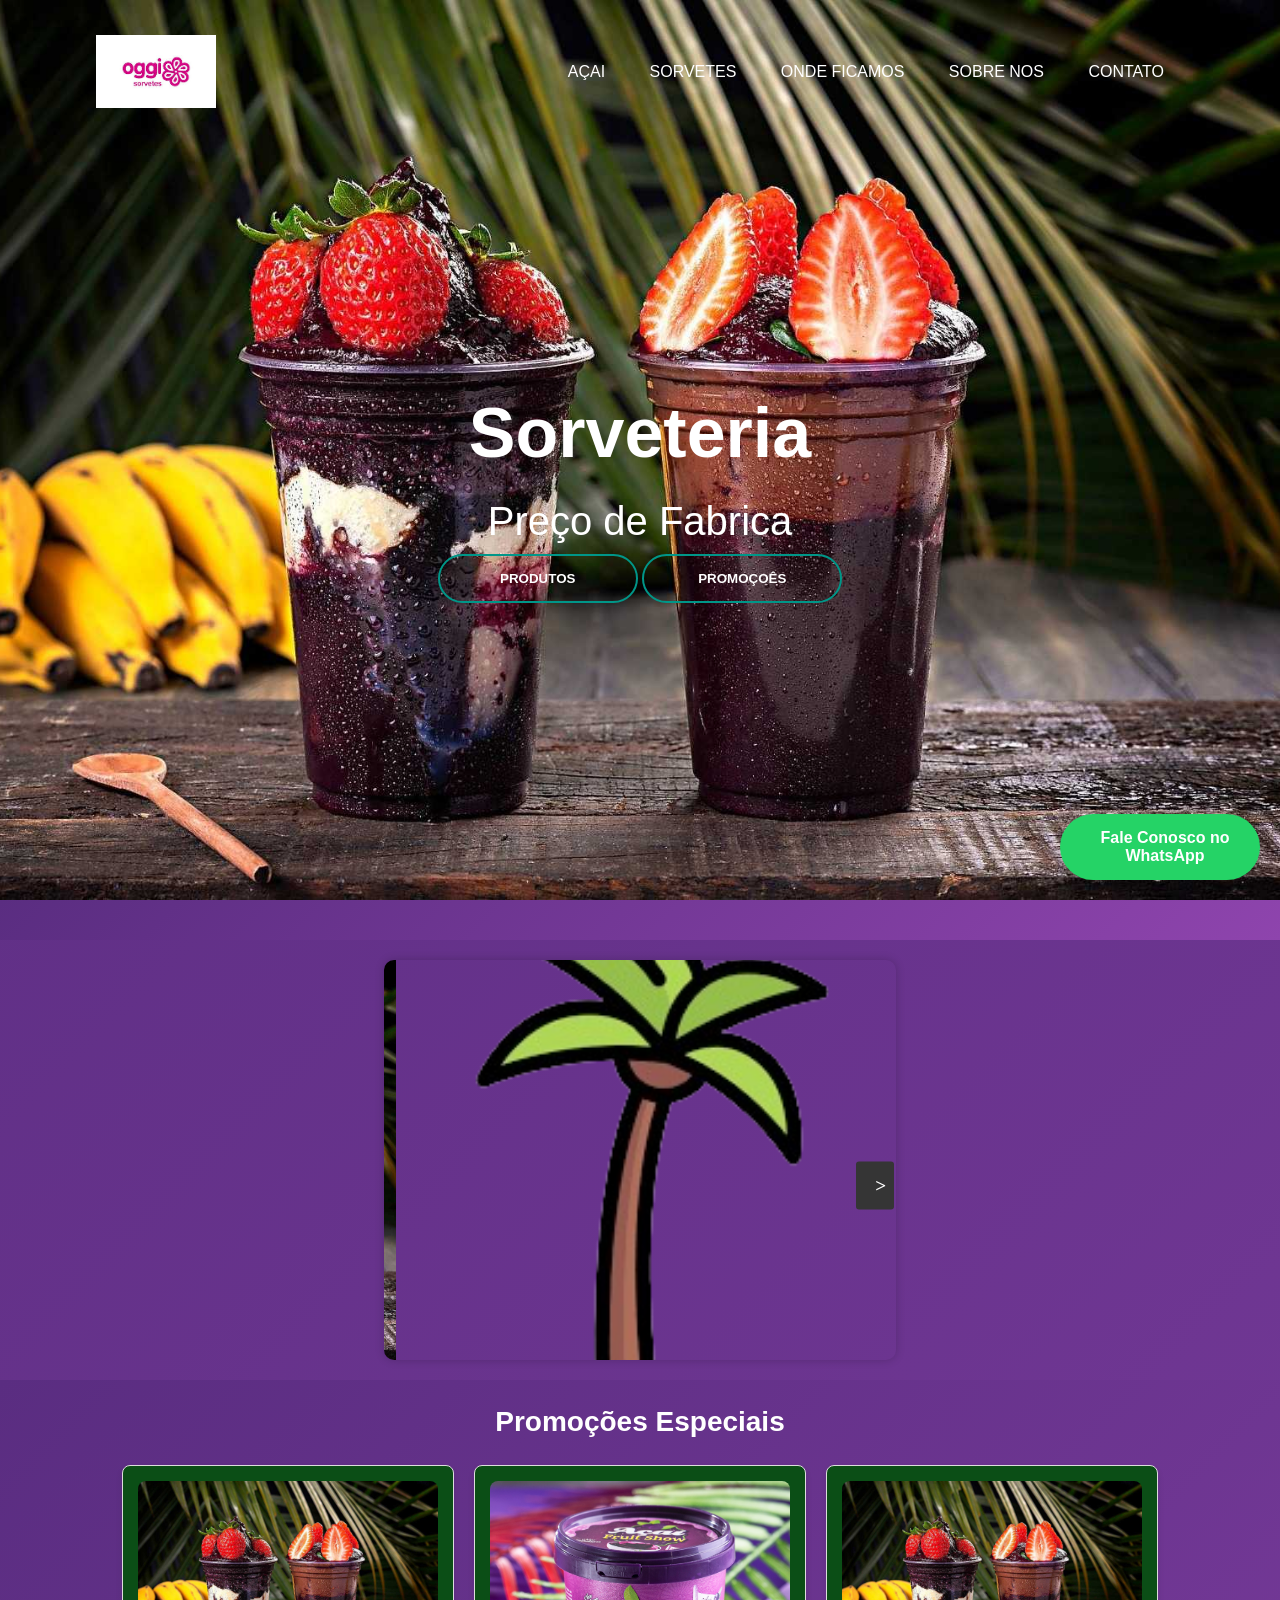
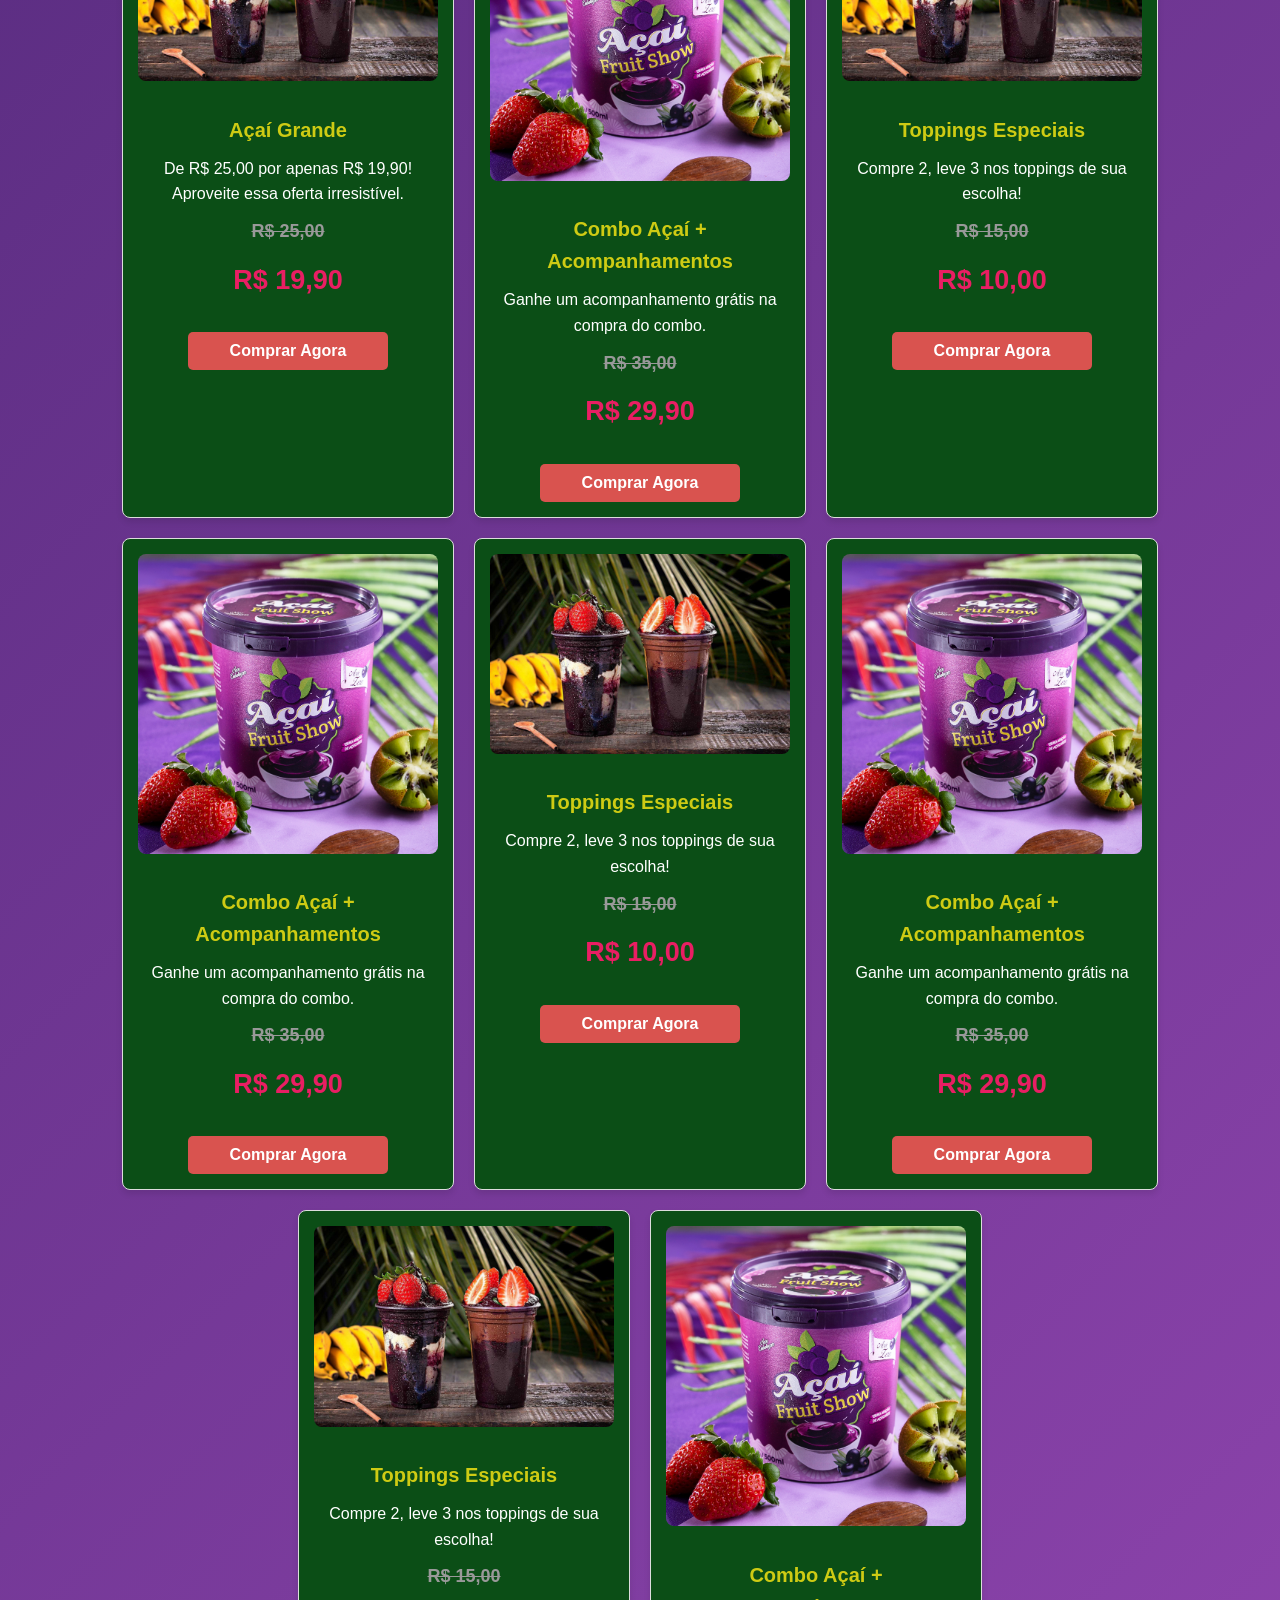
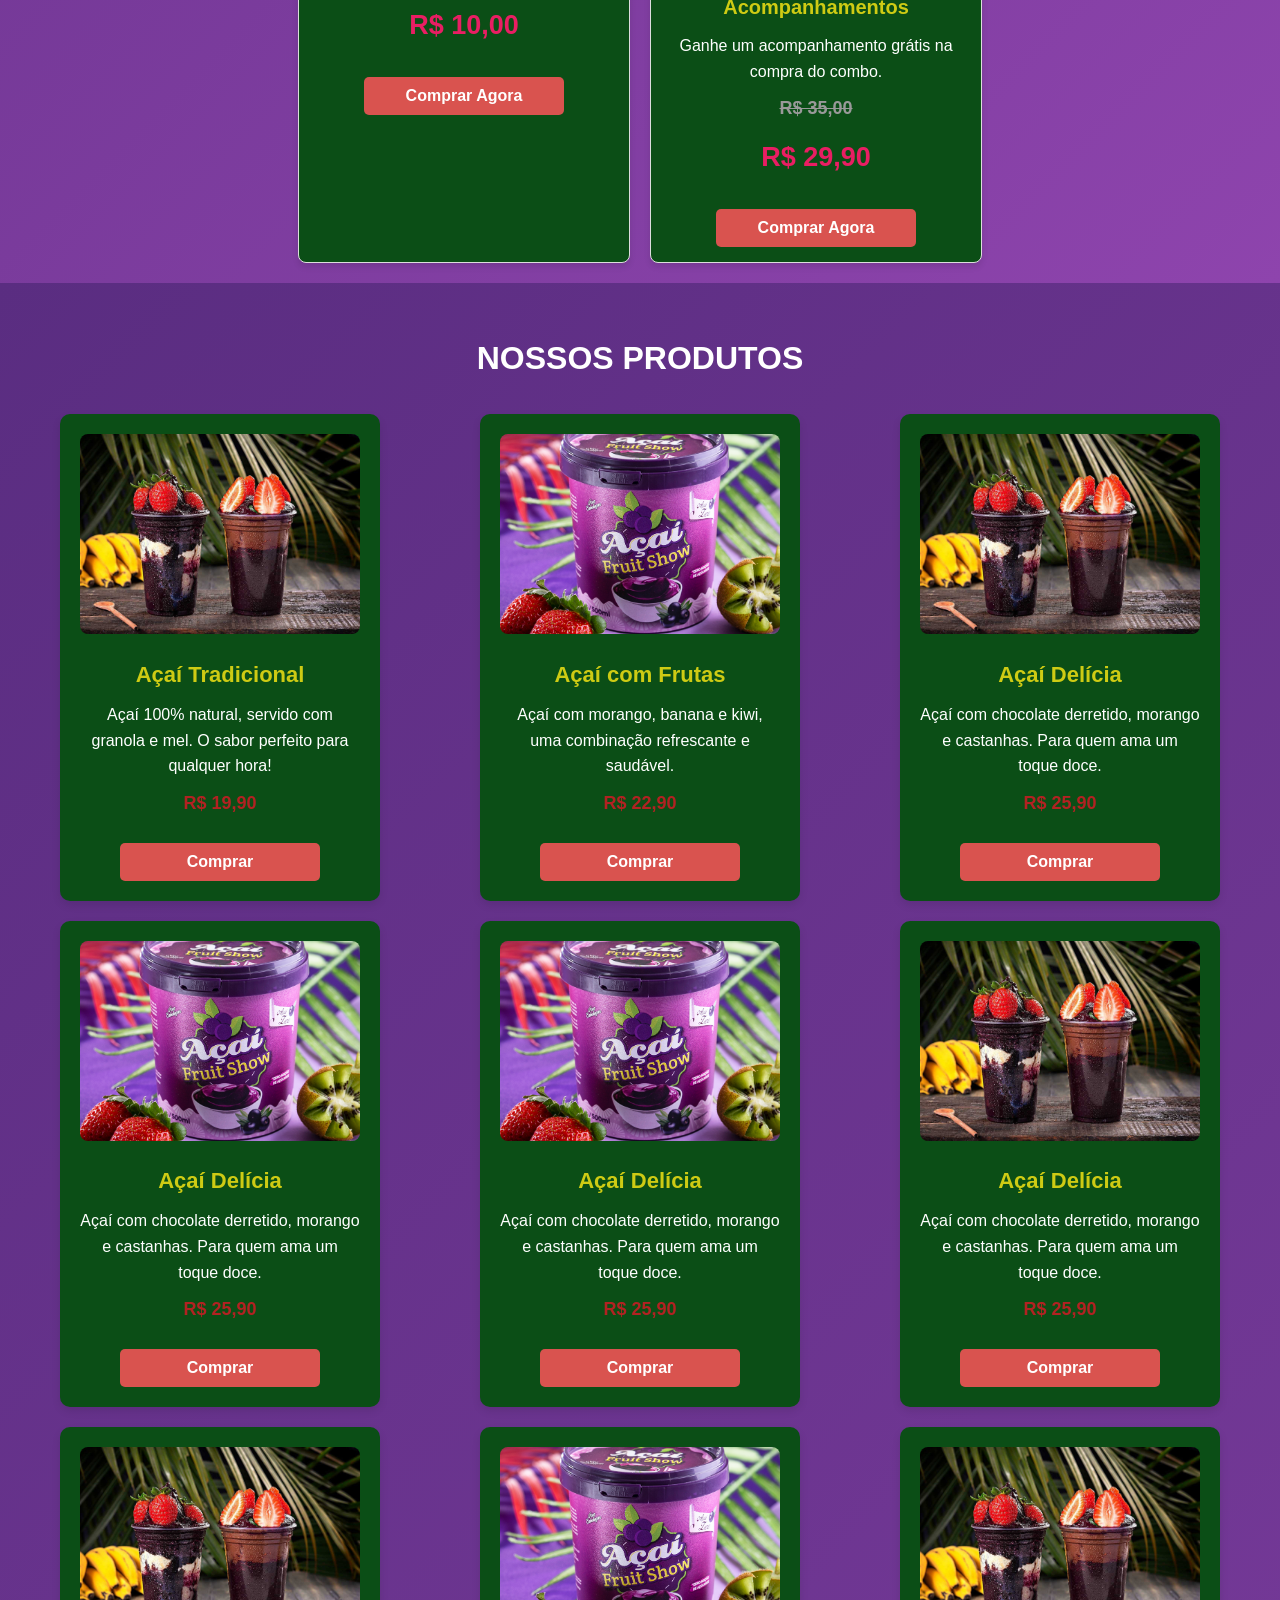
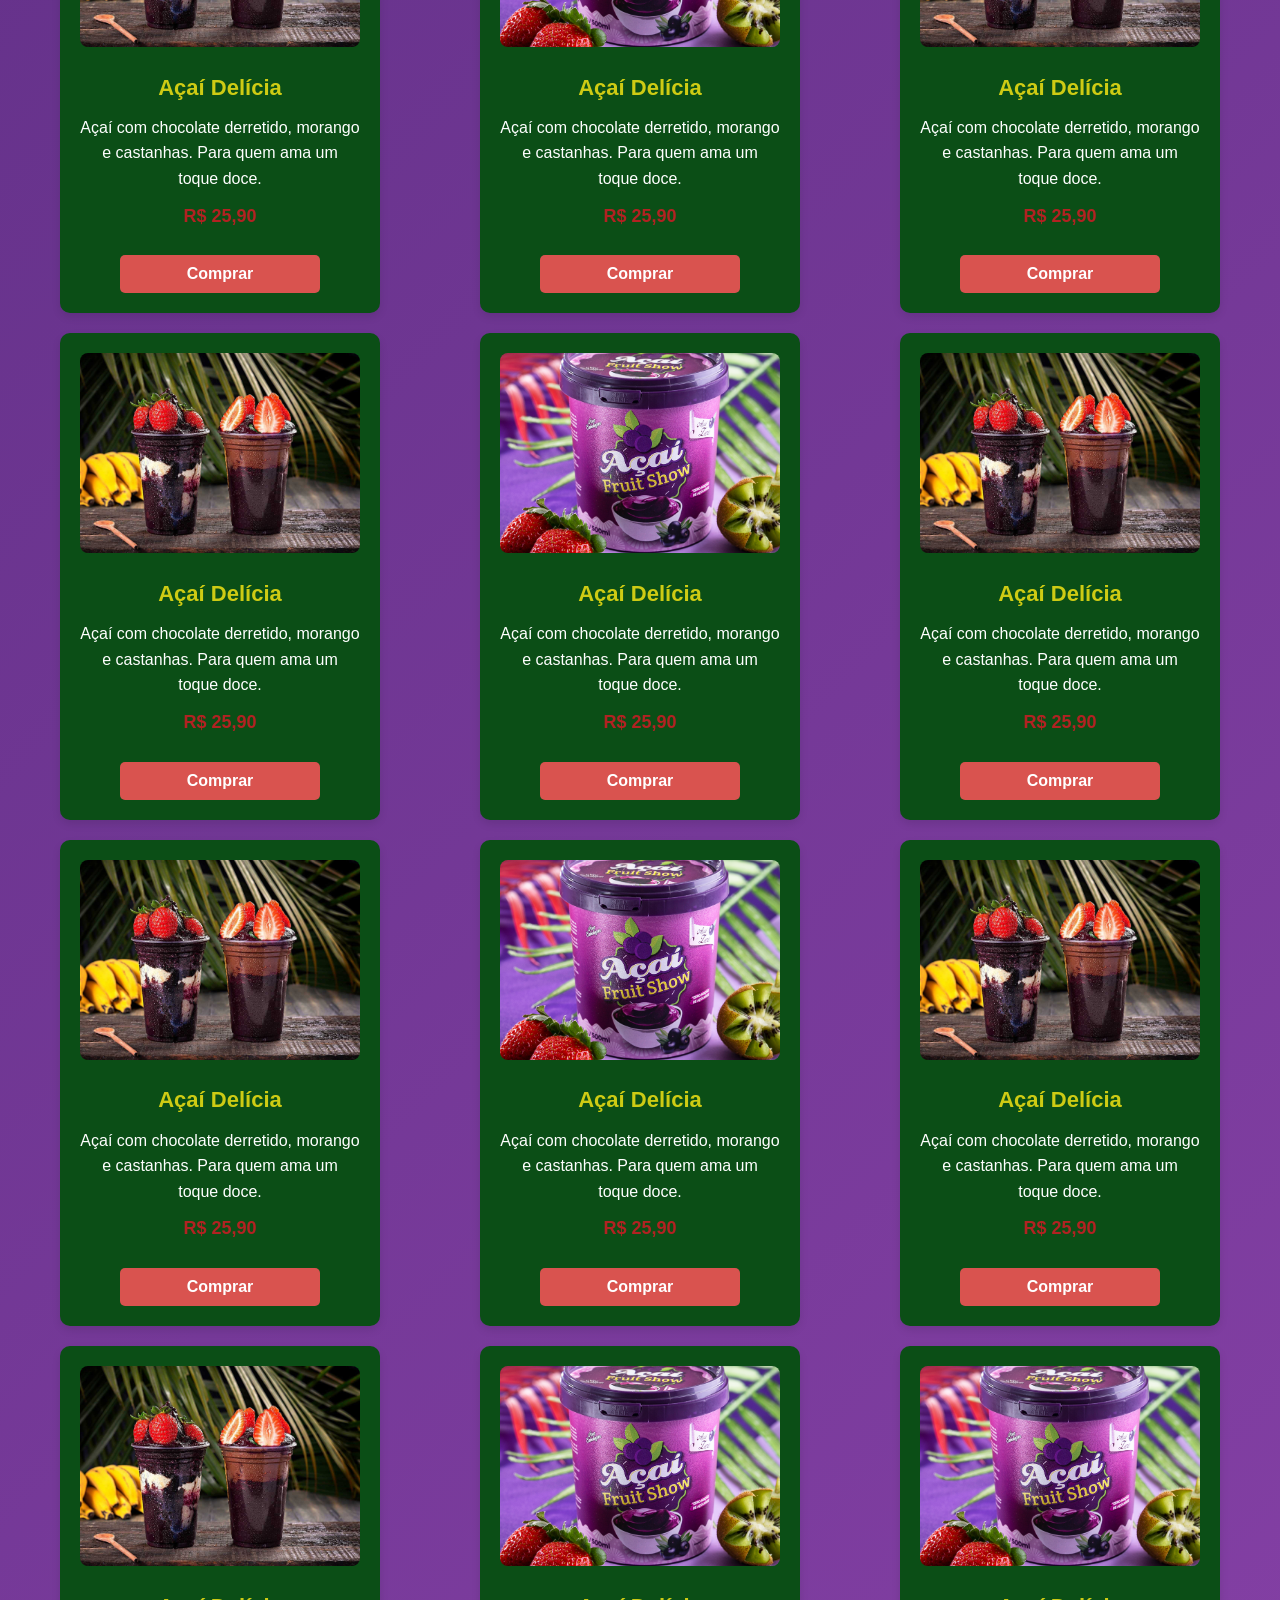
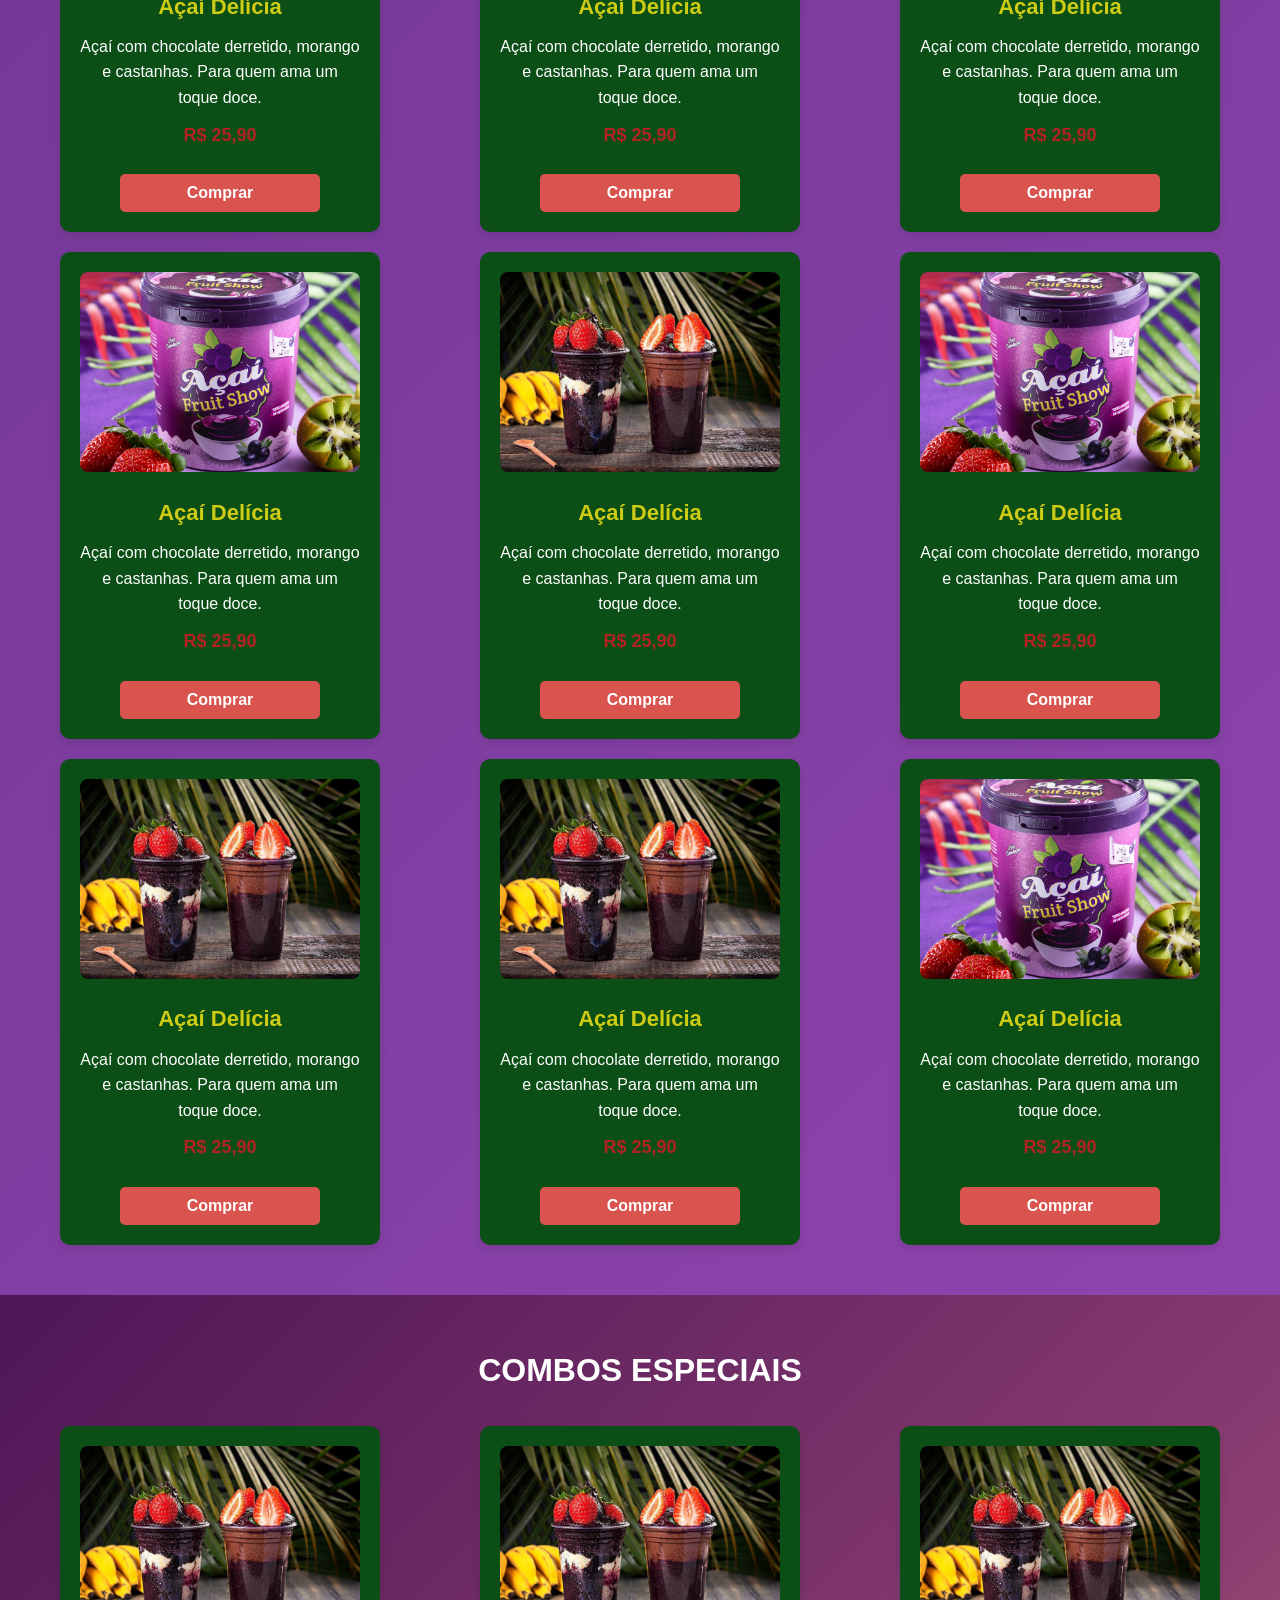
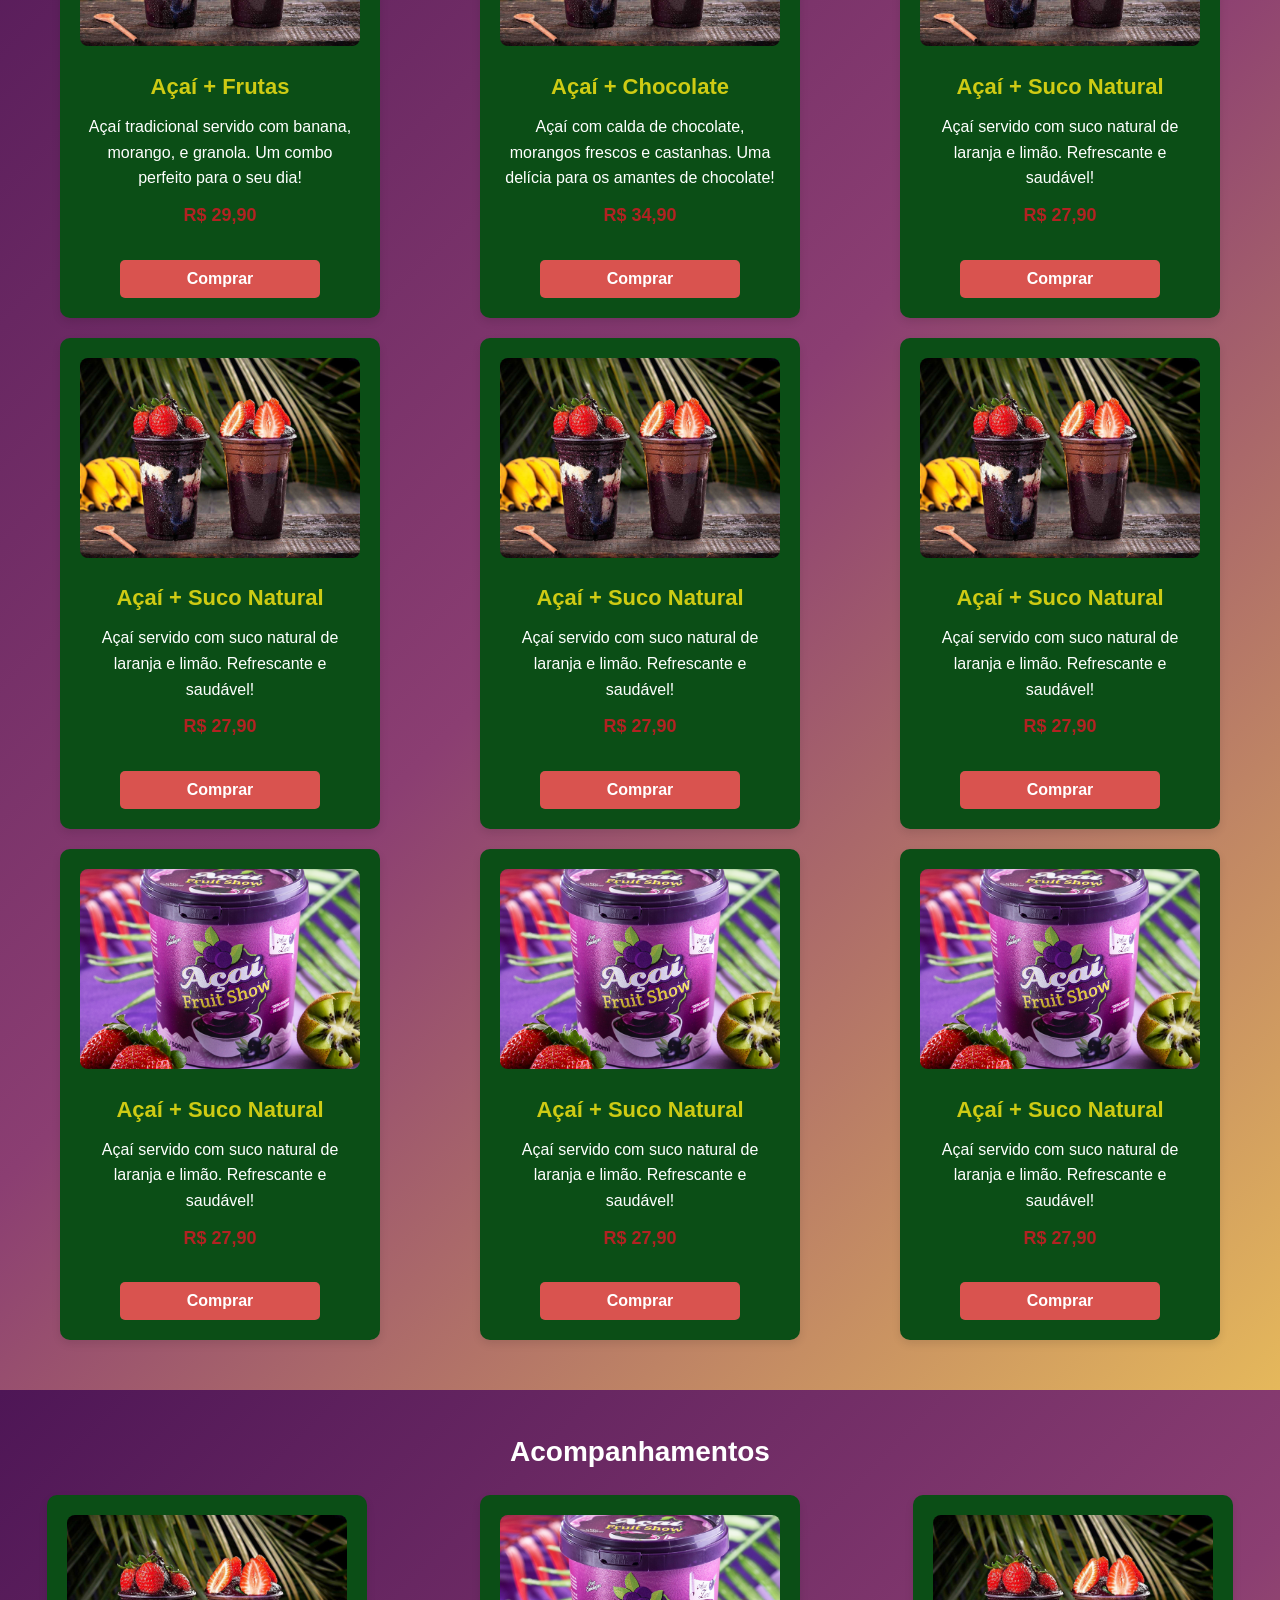
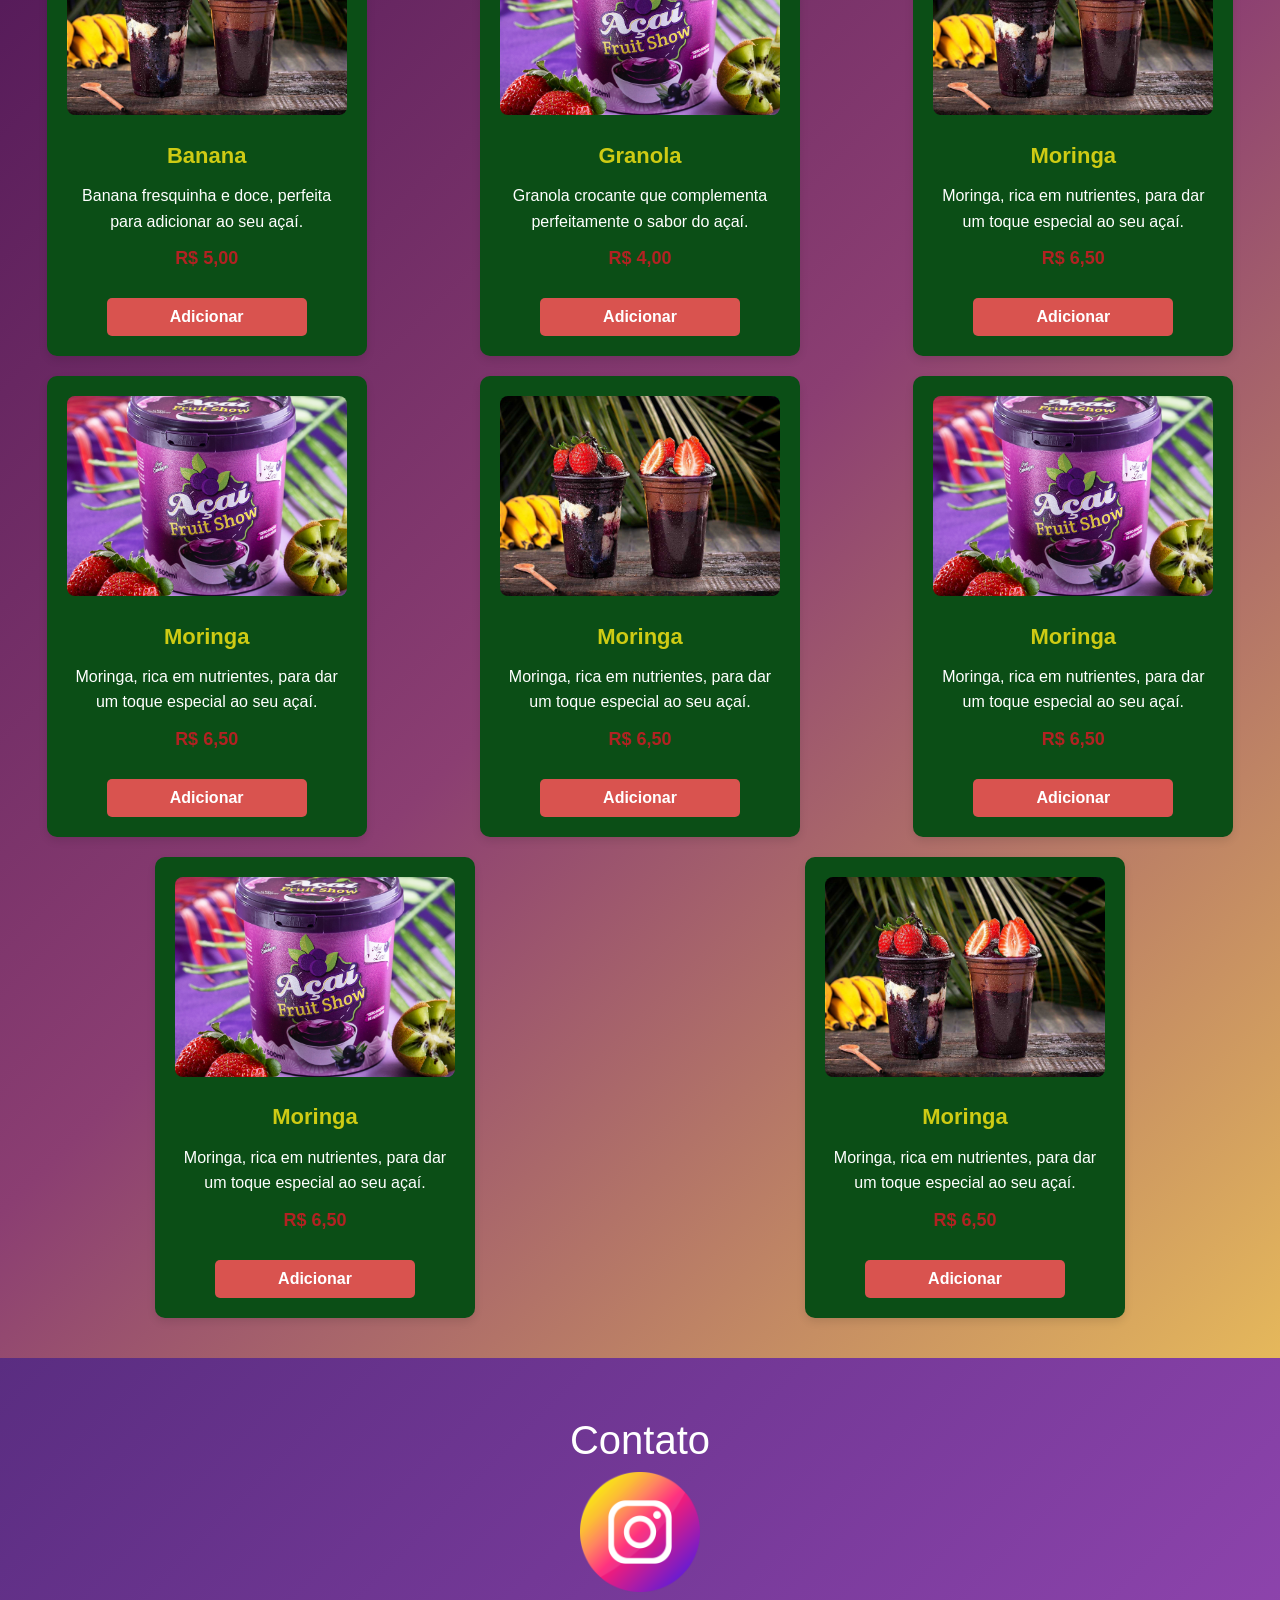
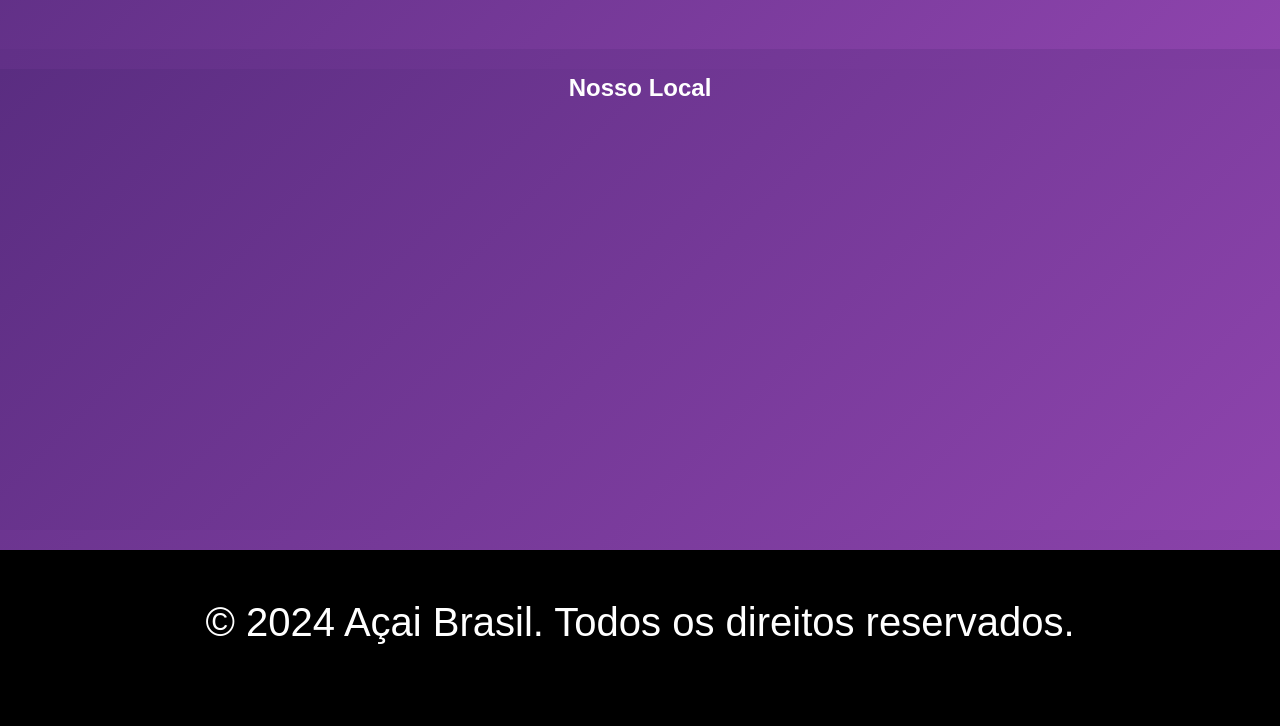
==== index.html @ 0cb94487 "Add files via upload" ====
<!DOCTYPE html>
<html lang="pt-BR">

<head>
    <meta charset="UTF-8">
    <meta name="viewport" content="width=device-width, initial-scale=1.0">
    <title>Açai Brasil</title>
    <link rel="stylesheet" href="style.css">
    <script src="javascript.js" defer></script>
    <link rel="stylesheet" href="Produtos.html">
    <link rel="stylesheet" href="Combo.html">
</head>

<body>
    <div class="banner">
        <div class="navbar">
            <img src="OggiSorvetesLogo.jpg" class="logo">
            <ul>
                <li><a href="#">açai</a></li>
                <li><a href="#">sorvetes</a></li>
                <li><a href="#">onde ficamos</a></li>
                <li><a href="#">Sobre Nos</a></li>
                <li><a href="#">Contato</a></li>
            </ul>

        </div>
        <div class="content">
            <h1>Sorveteria</h1>
            <p>Preço de Fabrica</p>
            <div>
                <button type="button"><span></span>PRODUTOS</button>
                <button type="button"><span></span>PROMOÇOÊS</button>
            </div>
        </div>
    </div>
    <div class="fundo">




    </div>

    <!-- Carrossel -->
    <div class="carrossel-container">
        <div class="carrossel">
            <div class="carrossel-item"><img src="açai.png" alt="Imagem 1"></div>
            <div class="carrossel-item"><img src="Palmeira.png" alt="Imagem 2"></div>
            <div class="carrossel-item"><img src="FT-162.png" alt=""></div>
        </div>
        <button class="btn anterior">&lt;</button>
        <button class="btn proximo">&gt;</button>
    </div>



    <!-- Seção de Promoções -->
    <section class="promocao">
        <h2>Promoções Especiais</h2>
        <div class="promocao-container">

            <!-- Promoção 1 -->
            <div class="promocao-item">
                <img src="açai.png" alt="Açaí Grande" class="promocao-imagem">
                <div class="promocao-info">
                    <h3>Açaí Grande</h3>
                    <p class="descricao">De R$ 25,00 por apenas R$ 19,90! Aproveite essa oferta irresistível.</p>
                    <div class="preco">
                        <p class="preco-antigo">R$ 25,00</p>
                        <p class="preco-novo">R$ 19,90</p>
                    </div>
                    <button class="btn-comprar">Comprar Agora</button>
                </div>
            </div>

            <!-- Promoção 2 -->
            <div class="promocao-item">
                <img src="FT-162.png" alt="Combo Açaí" class="promocao-imagem">
                <div class="promocao-info">
                    <h3>Combo Açaí + Acompanhamentos</h3>
                    <p class="descricao">Ganhe um acompanhamento grátis na compra do combo.</p>
                    <div class="preco">
                        <p class="preco-antigo">R$ 35,00</p>
                        <p class="preco-novo">R$ 29,90</p>
                    </div>
                    <button class="btn-comprar">Comprar Agora</button>
                </div>
            </div>

            <!-- Promoção 3 -->
            <div class="promocao-item">
                <img src="açai.png" alt="Toppings Especiais" class="promocao-imagem">
                <div class="promocao-info">
                    <h3>Toppings Especiais</h3>
                    <p class="descricao">Compre 2, leve 3 nos toppings de sua escolha!</p>
                    <div class="preco">
                        <p class="preco-antigo">R$ 15,00</p>
                        <p class="preco-novo">R$ 10,00</p>
                    </div>
                    <button class="btn-comprar">Comprar Agora</button>
                </div>
            </div>
            <div class="promocao-item">
                <img src="FT-162.png" alt="Combo Açaí" class="promocao-imagem">
                <div class="promocao-info">
                    <h3>Combo Açaí + Acompanhamentos</h3>
                    <p class="descricao">Ganhe um acompanhamento grátis na compra do combo.</p>
                    <div class="preco">
                        <p class="preco-antigo">R$ 35,00</p>
                        <p class="preco-novo">R$ 29,90</p>
                    </div>
                    <button class="btn-comprar">Comprar Agora</button>
                </div>
            </div>

            <!-- Promoção 3 -->
            <div class="promocao-item">
                <img src="açai.png" alt="Toppings Especiais" class="promocao-imagem">
                <div class="promocao-info">
                    <h3>Toppings Especiais</h3>
                    <p class="descricao">Compre 2, leve 3 nos toppings de sua escolha!</p>
                    <div class="preco">
                        <p class="preco-antigo">R$ 15,00</p>
                        <p class="preco-novo">R$ 10,00</p>
                    </div>
                    <button class="btn-comprar">Comprar Agora</button>
                </div>
            </div>
            <div class="promocao-item">
                <img src="FT-162.png" alt="Combo Açaí" class="promocao-imagem">
                <div class="promocao-info">
                    <h3>Combo Açaí + Acompanhamentos</h3>
                    <p class="descricao">Ganhe um acompanhamento grátis na compra do combo.</p>
                    <div class="preco">
                        <p class="preco-antigo">R$ 35,00</p>
                        <p class="preco-novo">R$ 29,90</p>
                    </div>
                    <button class="btn-comprar">Comprar Agora</button>
                </div>
            </div>

            <!-- Promoção 3 -->
            <div class="promocao-item">
                <img src="açai.png" alt="Toppings Especiais" class="promocao-imagem">
                <div class="promocao-info">
                    <h3>Toppings Especiais</h3>
                    <p class="descricao">Compre 2, leve 3 nos toppings de sua escolha!</p>
                    <div class="preco">
                        <p class="preco-antigo">R$ 15,00</p>
                        <p class="preco-novo">R$ 10,00</p>
                    </div>
                    <button class="btn-comprar">Comprar Agora</button>
                </div>
            </div>
            <div class="promocao-item">
                <img src="FT-162.png" alt="Combo Açaí" class="promocao-imagem">
                <div class="promocao-info">
                    <h3>Combo Açaí + Acompanhamentos</h3>
                    <p class="descricao">Ganhe um acompanhamento grátis na compra do combo.</p>
                    <div class="preco">
                        <p class="preco-antigo">R$ 35,00</p>
                        <p class="preco-novo">R$ 29,90</p>
                    </div>
                    <button class="btn-comprar">Comprar Agora</button>
                </div>
            </div>



        </div>
    </section>






    <!-- Seção de Produtos - Açaí -->
    <section class="produtos-acai">
        <h2>Nossos Produtos</h2>
        <div class="produtos-lista">
            <!-- Produto 1 -->
            <div class="produto-item">
                <img src="açai.png" alt="Açaí Tradicional" class="produto-imagem">
                <div class="produto-info">
                    <h3>Açaí Tradicional</h3>
                    <p class="descricao">Açaí 100% natural, servido com granola e mel. O sabor perfeito para qualquer
                        hora!</p>
                    <p class="preco">R$ 19,90</p>
                    <button class="btn-comprar">Comprar</button>
                </div>
            </div>
            <!-- Produto 2 -->
            <div class="produto-item">
                <img src="FT-162.png" alt="Açaí com Frutas" class="produto-imagem">
                <div class="produto-info">
                    <h3>Açaí com Frutas</h3>
                    <p class="descricao">Açaí com morango, banana e kiwi, uma combinação refrescante e saudável.</p>
                    <p class="preco">R$ 22,90</p>
                    <button class="btn-comprar">Comprar</button>
                </div>
            </div>
            <!-- Produto 3 -->
            <div class="produto-item">
                <img src="açai.png" alt="Açaí Delícia" class="produto-imagem">
                <div class="produto-info">
                    <h3>Açaí Delícia</h3>
                    <p class="descricao">Açaí com chocolate derretido, morango e castanhas. Para quem ama um toque doce.
                    </p>
                    <p class="preco">R$ 25,90</p>
                    <button class="btn-comprar">Comprar</button>
                </div>
            </div>
            <!-- Produto 4 -->
            <div class="produto-item">
                <img src="FT-162.png" alt="Açaí Delícia" class="produto-imagem">
                <div class="produto-info">
                    <h3>Açaí Delícia</h3>
                    <p class="descricao">Açaí com chocolate derretido, morango e castanhas. Para quem ama um toque doce.
                    </p>
                    <p class="preco">R$ 25,90</p>
                    <button class="btn-comprar">Comprar</button>
                </div>
            </div>
            <!-- Produto 5 -->
            <div class="produto-item">
                <img src="FT-162.png" alt="Açaí Delícia" class="produto-imagem">
                <div class="produto-info">
                    <h3>Açaí Delícia</h3>
                    <p class="descricao">Açaí com chocolate derretido, morango e castanhas. Para quem ama um toque doce.
                    </p>
                    <p class="preco">R$ 25,90</p>
                    <button class="btn-comprar">Comprar</button>
                </div>
            </div>
            <!-- Produto 6 -->
            <div class="produto-item">
                <img src="açai.png" alt="Açaí Delícia" class="produto-imagem">
                <div class="produto-info">
                    <h3>Açaí Delícia</h3>
                    <p class="descricao">Açaí com chocolate derretido, morango e castanhas. Para quem ama um toque doce.
                    </p>
                    <p class="preco">R$ 25,90</p>
                    <button class="btn-comprar">Comprar</button>
                </div>
            </div>
            <!-- Produto 7 -->
            <div class="produto-item">
                <img src="açai.png" alt="Açaí Delícia" class="produto-imagem">
                <div class="produto-info">
                    <h3>Açaí Delícia</h3>
                    <p class="descricao">Açaí com chocolate derretido, morango e castanhas. Para quem ama um toque doce.
                    </p>
                    <p class="preco">R$ 25,90</p>
                    <button class="btn-comprar">Comprar</button>
                </div>
            </div>
            <!-- Produto 8 -->
            <div class="produto-item">
                <img src="FT-162.png" alt="Açaí Delícia" class="produto-imagem">
                <div class="produto-info">
                    <h3>Açaí Delícia</h3>
                    <p class="descricao">Açaí com chocolate derretido, morango e castanhas. Para quem ama um toque doce.
                    </p>
                    <p class="preco">R$ 25,90</p>
                    <button class="btn-comprar">Comprar</button>
                </div>
            </div>
            <!-- Produto 9 -->
            <div class="produto-item">
                <img src="açai.png" alt="Açaí Delícia" class="produto-imagem">
                <div class="produto-info">
                    <h3>Açaí Delícia</h3>
                    <p class="descricao">Açaí com chocolate derretido, morango e castanhas. Para quem ama um toque doce.
                    </p>
                    <p class="preco">R$ 25,90</p>
                    <button class="btn-comprar">Comprar</button>
                </div>
            </div>
            <!-- Produto 10 -->
            <div class="produto-item">
                <img src="açai.png" alt="Açaí Delícia" class="produto-imagem">
                <div class="produto-info">
                    <h3>Açaí Delícia</h3>
                    <p class="descricao">Açaí com chocolate derretido, morango e castanhas. Para quem ama um toque doce.
                    </p>
                    <p class="preco">R$ 25,90</p>
                    <button class="btn-comprar">Comprar</button>
                </div>
            </div>
            <!-- Produto 11 -->
            <div class="produto-item">
                <img src="FT-162.png" alt="Açaí Delícia" class="produto-imagem">
                <div class="produto-info">
                    <h3>Açaí Delícia</h3>
                    <p class="descricao">Açaí com chocolate derretido, morango e castanhas. Para quem ama um toque doce.
                    </p>
                    <p class="preco">R$ 25,90</p>
                    <button class="btn-comprar">Comprar</button>
                </div>
            </div>
            <!-- Produto 12 -->
            <div class="produto-item">
                <img src="açai.png" alt="Açaí Delícia" class="produto-imagem">
                <div class="produto-info">
                    <h3>Açaí Delícia</h3>
                    <p class="descricao">Açaí com chocolate derretido, morango e castanhas. Para quem ama um toque doce.
                    </p>
                    <p class="preco">R$ 25,90</p>
                    <button class="btn-comprar">Comprar</button>
                </div>
            </div>
            <!-- Produto 13 -->
            <div class="produto-item">
                <img src="açai.png" alt="Açaí Delícia" class="produto-imagem">
                <div class="produto-info">
                    <h3>Açaí Delícia</h3>
                    <p class="descricao">Açaí com chocolate derretido, morango e castanhas. Para quem ama um toque doce.
                    </p>
                    <p class="preco">R$ 25,90</p>
                    <button class="btn-comprar">Comprar</button>
                </div>
            </div>
            <!-- Produto 14 -->
            <div class="produto-item">
                <img src="FT-162.png" alt="Açaí Delícia" class="produto-imagem">
                <div class="produto-info">
                    <h3>Açaí Delícia</h3>
                    <p class="descricao">Açaí com chocolate derretido, morango e castanhas. Para quem ama um toque doce.
                    </p>
                    <p class="preco">R$ 25,90</p>
                    <button class="btn-comprar">Comprar</button>
                </div>
            </div>
            <!-- Produto 15 -->
            <div class="produto-item">
                <img src="açai.png" alt="Açaí Delícia" class="produto-imagem">
                <div class="produto-info">
                    <h3>Açaí Delícia</h3>
                    <p class="descricao">Açaí com chocolate derretido, morango e castanhas. Para quem ama um toque doce.
                    </p>
                    <p class="preco">R$ 25,90</p>
                    <button class="btn-comprar">Comprar</button>
                </div>
            </div>
            <!-- Produto 16 -->
            <div class="produto-item">
                <img src="açai.png" alt="Açaí Delícia" class="produto-imagem">
                <div class="produto-info">
                    <h3>Açaí Delícia</h3>
                    <p class="descricao">Açaí com chocolate derretido, morango e castanhas. Para quem ama um toque doce.
                    </p>
                    <p class="preco">R$ 25,90</p>
                    <button class="btn-comprar">Comprar</button>
                </div>
            </div>
            <!-- Produto 17 -->
            <div class="produto-item">
                <img src="FT-162.png" alt="Açaí Delícia" class="produto-imagem">
                <div class="produto-info">
                    <h3>Açaí Delícia</h3>
                    <p class="descricao">Açaí com chocolate derretido, morango e castanhas. Para quem ama um toque doce.
                    </p>
                    <p class="preco">R$ 25,90</p>
                    <button class="btn-comprar">Comprar</button>
                </div>
            </div>
            <!-- Produto 18 -->
            <div class="produto-item">
                <img src="FT-162.png" alt="Açaí Delícia" class="produto-imagem">
                <div class="produto-info">
                    <h3>Açaí Delícia</h3>
                    <p class="descricao">Açaí com chocolate derretido, morango e castanhas. Para quem ama um toque doce.
                    </p>
                    <p class="preco">R$ 25,90</p>
                    <button class="btn-comprar">Comprar</button>
                </div>
            </div>
            <!-- Produto 19 -->
            <div class="produto-item">
                <img src="FT-162.png" alt="Açaí Delícia" class="produto-imagem">
                <div class="produto-info">
                    <h3>Açaí Delícia</h3>
                    <p class="descricao">Açaí com chocolate derretido, morango e castanhas. Para quem ama um toque doce.
                    </p>
                    <p class="preco">R$ 25,90</p>
                    <button class="btn-comprar">Comprar</button>
                </div>
            </div>
            <!-- Produto 20 -->
            <div class="produto-item">
                <img src="açai.png" alt="Açaí Delícia" class="produto-imagem">
                <div class="produto-info">
                    <h3>Açaí Delícia</h3>
                    <p class="descricao">Açaí com chocolate derretido, morango e castanhas. Para quem ama um toque doce.
                    </p>
                    <p class="preco">R$ 25,90</p>
                    <button class="btn-comprar">Comprar</button>
                </div>
            </div>
            <!-- Produto 21 -->
            <div class="produto-item">
                <img src="FT-162.png" alt="Açaí Delícia" class="produto-imagem">
                <div class="produto-info">
                    <h3>Açaí Delícia</h3>
                    <p class="descricao">Açaí com chocolate derretido, morango e castanhas. Para quem ama um toque doce.
                    </p>
                    <p class="preco">R$ 25,90</p>
                    <button class="btn-comprar">Comprar</button>
                </div>
            </div>
            <!-- Produto 22 -->
            <div class="produto-item">
                <img src="açai.png" alt="Açaí Delícia" class="produto-imagem">
                <div class="produto-info">
                    <h3>Açaí Delícia</h3>
                    <p class="descricao">Açaí com chocolate derretido, morango e castanhas. Para quem ama um toque doce.
                    </p>
                    <p class="preco">R$ 25,90</p>
                    <button class="btn-comprar">Comprar</button>
                </div>
            </div>
            <!-- Produto 23 -->
            <div class="produto-item">
                <img src="açai.png" alt="Açaí Delícia" class="produto-imagem">
                <div class="produto-info">
                    <h3>Açaí Delícia</h3>
                    <p class="descricao">Açaí com chocolate derretido, morango e castanhas. Para quem ama um toque doce.
                    </p>
                    <p class="preco">R$ 25,90</p>
                    <button class="btn-comprar">Comprar</button>
                </div>
            </div>
            <!-- Produto 24 -->
            <div class="produto-item">
                <img src="FT-162.png" alt="Açaí Delícia" class="produto-imagem">
                <div class="produto-info">
                    <h3>Açaí Delícia</h3>
                    <p class="descricao">Açaí com chocolate derretido, morango e castanhas. Para quem ama um toque doce.
                    </p>
                    <p class="preco">R$ 25,90</p>
                    <button class="btn-comprar">Comprar</button>
                </div>
            </div>
        </div>
    </section>



    <!-- Combo -->
    <!-- Seção de Combo -->
    <section class="combo">
        <h2>Combos Especiais</h2>
        <div class="combo-lista">




            <!-- Combo 1 -->
            <div class="combo-item">
                <img src="açai.png" alt="Combo Açaí + Frutas" class="combo-imagem">
                <div class="combo-info">
                    <h3>Açaí + Frutas</h3>
                    <p class="descricao">Açaí tradicional servido com banana, morango, e granola. Um combo perfeito para
                        o seu dia!</p>
                    <p class="preco">R$ 29,90</p>
                    <button class="btn-comprar">Comprar</button>
                </div>
            </div>





            <!-- Combo 2 -->
            <div class="combo-item">
                <img src="açai.png" alt="Combo Açaí + Chocolate" class="combo-imagem">
                <div class="combo-info">
                    <h3>Açaí + Chocolate</h3>
                    <p class="descricao">Açaí com calda de chocolate, morangos frescos e castanhas. Uma delícia para os
                        amantes de chocolate!</p>
                    <p class="preco">R$ 34,90</p>
                    <button class="btn-comprar">Comprar</button>
                </div>
            </div>



            <!-- Combo 3 -->
            <div class="combo-item">
                <img src="açai.png" alt="Combo Açaí + Suco" class="combo-imagem">
                <div class="combo-info">
                    <h3>Açaí + Suco Natural</h3>
                    <p class="descricao">Açaí servido com suco natural de laranja e limão. Refrescante e saudável!</p>
                    <p class="preco">R$ 27,90</p>
                    <button class="btn-comprar">Comprar</button>
                </div>
            </div>



            <!-- Combo 4 -->
            <div class="combo-item">
                <img src="açai.png" alt="Combo Açaí + Suco" class="combo-imagem">
                <div class="combo-info">
                    <h3>Açaí + Suco Natural</h3>
                    <p class="descricao">Açaí servido com suco natural de laranja e limão. Refrescante e saudável!</p>
                    <p class="preco">R$ 27,90</p>
                    <button class="btn-comprar">Comprar</button>
                </div>
            </div>


            <!-- Combo 5 -->
            <div class="combo-item">
                <img src="açai.png" alt="Combo Açaí + Suco" class="combo-imagem">
                <div class="combo-info">
                    <h3>Açaí + Suco Natural</h3>
                    <p class="descricao">Açaí servido com suco natural de laranja e limão. Refrescante e saudável!</p>
                    <p class="preco">R$ 27,90</p>
                    <button class="btn-comprar">Comprar</button>
                </div>
            </div>





            <!-- Combo 6 -->
            <div class="combo-item">
                <img src="açai.png" alt="Combo Açaí + Suco" class="combo-imagem">
                <div class="combo-info">
                    <h3>Açaí + Suco Natural</h3>
                    <p class="descricao">Açaí servido com suco natural de laranja e limão. Refrescante e saudável!</p>
                    <p class="preco">R$ 27,90</p>
                    <button class="btn-comprar">Comprar</button>
                </div>
            </div>





            <!-- Combo 7 -->
            <div class="combo-item">
                <img src="FT-162.png" alt="Combo Açaí + Suco" class="combo-imagem">
                <div class="combo-info">
                    <h3>Açaí + Suco Natural</h3>
                    <p class="descricao">Açaí servido com suco natural de laranja e limão. Refrescante e saudável!</p>
                    <p class="preco">R$ 27,90</p>
                    <button class="btn-comprar">Comprar</button>
                </div>
            </div>







            <!-- Combo 8 -->
            <div class="combo-item">
                <img src="FT-162.png" alt="Combo Açaí + Suco" class="combo-imagem">
                <div class="combo-info">
                    <h3>Açaí + Suco Natural</h3>
                    <p class="descricao">Açaí servido com suco natural de laranja e limão. Refrescante e saudável!</p>
                    <p class="preco">R$ 27,90</p>
                    <button class="btn-comprar">Comprar</button>
                </div>
            </div>




            <!-- Combo 9 -->
            <div class="combo-item">
                <img src="FT-162.png" alt="Combo Açaí + Suco" class="combo-imagem">
                <div class="combo-info">
                    <h3>Açaí + Suco Natural</h3>
                    <p class="descricao">Açaí servido com suco natural de laranja e limão. Refrescante e saudável!</p>
                    <p class="preco">R$ 27,90</p>
                    <button class="btn-comprar">Comprar</button>
                </div>
            </div>






        </div>




    </section>



    <!-- Seção de Acompanhamentos -->
    <section class="acompanhamentos">
        <h2>Acompanhamentos</h2>
        <div class="produtos-lista">
            <div class="produto-item">
                <img src="açai.png" alt="Banana" class="produto-imagem">
                <div class="produto-info">
                    <h3>Banana</h3>
                    <p class="descricao">Banana fresquinha e doce, perfeita para adicionar ao seu açaí.</p>
                    <p class="preco">R$ 5,00</p>
                    <button class="btn-comprar">Adicionar</button>
                </div>
            </div>





            <div class="produto-item">
                <img src="FT-162.png" alt="Granola" class="produto-imagem">
                <div class="produto-info">
                    <h3>Granola</h3>
                    <p class="descricao">Granola crocante que complementa perfeitamente o sabor do açaí.</p>
                    <p class="preco">R$ 4,00</p>
                    <button class="btn-comprar">Adicionar</button>
                </div>
            </div>




            <div class="produto-item">
                <img src="açai.png" alt="Moringa" class="produto-imagem">
                <div class="produto-info">
                    <h3>Moringa</h3>
                    <p class="descricao">Moringa, rica em nutrientes, para dar um toque especial ao seu açaí.</p>
                    <p class="preco">R$ 6,50</p>
                    <button class="btn-comprar">Adicionar</button>
                </div>
            </div>





            <div class="produto-item">
                <img src="FT-162.png" alt="Moringa" class="produto-imagem">
                <div class="produto-info">
                    <h3>Moringa</h3>
                    <p class="descricao">Moringa, rica em nutrientes, para dar um toque especial ao seu açaí.</p>
                    <p class="preco">R$ 6,50</p>
                    <button class="btn-comprar">Adicionar</button>
                </div>
            </div>





            <div class="produto-item">
                <img src="açai.png" alt="Moringa" class="produto-imagem">
                <div class="produto-info">
                    <h3>Moringa</h3>
                    <p class="descricao">Moringa, rica em nutrientes, para dar um toque especial ao seu açaí.</p>
                    <p class="preco">R$ 6,50</p>
                    <button class="btn-comprar">Adicionar</button>
                </div>
            </div>





            <div class="produto-item">
                <img src="FT-162.png" alt="Moringa" class="produto-imagem">
                <div class="produto-info">
                    <h3>Moringa</h3>
                    <p class="descricao">Moringa, rica em nutrientes, para dar um toque especial ao seu açaí.</p>
                    <p class="preco">R$ 6,50</p>
                    <button class="btn-comprar">Adicionar</button>
                </div>
            </div>





            <div class="produto-item">
                <img src="FT-162.png" alt="Moringa" class="produto-imagem">
                <div class="produto-info">
                    <h3>Moringa</h3>
                    <p class="descricao">Moringa, rica em nutrientes, para dar um toque especial ao seu açaí.</p>
                    <p class="preco">R$ 6,50</p>
                    <button class="btn-comprar">Adicionar</button>
                </div>
            </div>





            <div class="produto-item">
                <img src="açai.png" alt="Moringa" class="produto-imagem">
                <div class="produto-info">
                    <h3>Moringa</h3>
                    <p class="descricao">Moringa, rica em nutrientes, para dar um toque especial ao seu açaí.</p>
                    <p class="preco">R$ 6,50</p>
                    <button class="btn-comprar">Adicionar</button>
                </div>
            </div>

            <!-- Adicione mais itens conforme necessário -->
        </div>
    </section>


    <div class="RodapeFundo">
        <!-- Contato -->
        <section class="Contato">
            <p>Contato</p>
            <a href="https://wa.me/5511998765432" target="_blank">
                <button class="btn-whatsapp">
                    <i class="fab fa-whatsapp"></i> Fale Conosco no WhatsApp
                </button>
            </a>
            <a href="https://www.instagram.com/acaibrasil/" target="_blank">
                <img src="instagram.png" alt="" class="Insta">
            </a>
        </section>

        <!-- Mapa -->
        <section class="mapa">
            <h2>Nosso Local</h2>
            <div class="mapa-container">
                <iframe src="https://www.google.com/maps/embed?pb=..." width="100%" height="400" style="border:0;"
                    allowfullscreen="" loading="lazy">
                </iframe>
            </div>
        </section>

        <!-- Rodapé -->
        <footer class="rodape">
            <div class="rodape-conteudo">
                <p>&copy; 2024 Açai Brasil. Todos os direitos reservados.</p>
                <div class="social-media">
                    <a href="https://www.facebook.com" target="_blank" class="social-icon">
                        <i class="fab fa-facebook-f"></i>
                    </a>
                    <a href="https://www.instagram.com" target="_blank" class="social-icon">
                        <i class="fab fa-instagram"></i>
                    </a>
                    <a href="https://wa.me/5511998765432" target="_blank" class="social-icon">
                        <i class="fab fa-whatsapp"></i>
                    </a>
                </div>
            </div>
        </footer>
    </div>
</body>

</html>
---- style.css ----
/* Geral */
@import url('https://fonts.googleapis.com/css2?family=Poppins:wght@300;400;500;600;700&display=swap');

body {
    margin: 0;
    font-family: 'Poppins', sans-serif;
    background: linear-gradient(135deg, #5A2D81, #8E44AD, #D4A5D6);
    line-height: 1.6;
}

/* Fundo e Cabeçalho */
/* Fundo com Gradiente */
.fundo {
    background: linear-gradient(135deg, #5A2D81, #8E44AD);
    padding: 20px;
    color: rgb(255, 255, 255);
    text-align: center;
}

header h1 {
    margin: 0;
    text-shadow: 2px 2px 4px rgba(0, 0, 0, 0.5);

}




/* Carrossel */
.carrossel-container {
    position: relative;
    width: 40%;
    max-width: 800px;
    height: 400px;
    overflow: hidden;
    margin: 20px auto;
    box-shadow: 0 0 10px rgba(0, 0, 0, 0.2);
    border-radius: 10px;
    display: flex;
    justify-content: center;
    align-items: center;
}

.carrossel {
    display: flex;
    transition: transform 0.5s ease-in-out;
    width: 100%;
    height: 100%;

}

.carrossel-item {
    min-width: 100%;
    height: 100%;
    display: flex;
    justify-content: center;
    align-items: center;
    background-size: cover;
    background-position: center;
    transition: transform 0.5s ease-in-out;
    background-size: cover;
width: 100%;

}

.carrossel-item img {
    width: 100%;
    padding: 70px;
    object-fit: cover;
    margin-left: 100px;
    height: 100%;
    min-width: 100%
    
}

/* Botões do Carrossel */
.btn {
    position: absolute;
    top: 50%;
    transform: translateY(-50%);
    background-color: rgba(0, 0, 0, 0.5);
    color: white;
    border: none;
    padding: 10px 15px;
    cursor: pointer;
    border-radius: 50%;
    z-index: 10;
    font-size: 18px;
}

.btn:hover {
    background-color: rgba(0, 0, 0, 0.7);
}

.btn.anterior {
    left: -550px;
    top: 50px;
}

.btn.proximo {
    left: -40px;
    top: 50px;
}

/* Seção de Produtos */
.imagens-produtos {
    display: flex;
    flex-direction: column;
    /* Organiza as imagens de forma vertical (uma abaixo da outra) */
    gap: 20px;
    /* Espaço entre cada imagem */
    align-items: center;
    /* Centraliza as imagens horizontalmente */
}

.produto-item {
    text-align: center;
    /* Centraliza a imagem e o preço */
}

.acai,
.acai2 {
    width: 150px;
    height: auto;
    display: block;
    /* Garante que cada imagem ocupe sua própria linha */
    margin: 0 auto;
    /* Centraliza as imagens */
}

.preco {
    font-size: 16px;
    color: #b22222;
    text-align: center;
    margin-top: 5px;
    font-weight: bold;
}

p {
    font-size: 40px;
    color: white;
    display: flex
}

p {
    justify-content: center;
    display: flex;
}

.btn {

    outline: none;
    border: none;
    padding: 0.7em 1em;
    display: inline-block;
    text-decoration: none;
    margin: auto;
    cursor: pointer;
    font-size: 1.2em;
    font-family: 'open_sansregular';
    border-radius: 3px;
    background: #353535;
    position: relative;
    transition: all 0.8s ease;
    -webkit-transition: all 0.3s ease;
    -moz-transition: all 0.3s ease;
    -o-transition: all 0.3s ease;
    -ms-transition: all 0.3s ease;

}

.btn-box {

    overflow: hidden;
    color: #fff;
}

.btn-box i {

    display: inline-block;
    vertical-align: middle;
    -webkit-transform: translateZ(0);
    transform: translateZ(0);
    box-shadow: 0 0 1px rgba(0, 0, 0, 0);
    -webkit-backface-visibility: hidden;
    backface-visibility: hidden;
    -moz-osx-font-smoothing: grayscale;
    position: relative;
    left: 0.1em;
    font-size: 1em;
    -webkit-transition-duration: 0.6s;
    transition-duration: 0.6s;

}

.btn-box:hover i {

    left: -0.2em;

}

.btn-box .reflexo {

    background-color: #fff;
    width: 100%;
    height: 30px;
    position: absolute;
    left: -145px;
    transform: rotateZ(45deg);
    -webkit-transform: rotateZ(45deg);
    -moz-transform: rotateZ(45deg);
    -o-transform: rotateZ(45deg);
    -ms-transform: rotateZ(45deg);

}

.btn-box:hover {

    background-color: #00a8ea;
    color: #353535;

}

.btn-box:hover .reflexo {
    transition: all 0.8s ease;
    -webkit-transition: all 0.8s ease;
    -moz-transition: all 0.8s ease;
    -o-transition: all 0.8s ease;
    -ms-transition: all 0.8s ease;
    left: 135px;

}

.preco {
    font-size: 16px;
    color: #b22222;
    /* Vermelho escuro */
    text-align: center;
    margin-top: 5px;
    font-weight: bold;
}



/* Estilização do Mapa */
.mapa {
    text-align: center;
    margin: 20px 0;
}

.mapa h2 {
    font-size: 24px;
    color: white;
    margin-bottom: 15px;
}

.mapa-container {
    max-width: 1200px;
    margin: 0 auto;
}

iframe {
    border: none;
    border-radius: 10px;
}

.Palmeira {
    margin-left: -40px;
}

.Palmeira2 {
    margin-left: 550px;
    transform: scaleX(-1);
    /* Reflete a imagem horizontalmente */
    margin-top: -96px;
}

hr {
    border: none;
    /* Remove o estilo padrão da linha */
    border-top: 2px solid #fff;
    /* Define uma linha branca e de 2px de espessura */
    margin: 10px auto;
    /* Ajusta o espaçamento entre as linhas e as margens */
    width: 20%;
    /* Define a largura da linha */
}

h2 {
    animation: fadeInUp 1s forwards;
    /* Aplica a animação */
    transition: border-color 0.3s ease;
    /* Transição suave para a mudança de cor */
}

@keyframes fadeInUp {
    0% {
        opacity: 0;
        transform: translateY(30px);
    }

    100% {
        opacity: 1;
        transform: translateY(0);
    }
}
.Produtos{
    color: white;
}
.Combo{
    color: white;
}



.Insta {
    max-width: 120px;
   margin-left: -0px;
}


.mapa {
    text-align: center;
    margin: 20px 0;
}

.mapa h2 {
    font-size: 24px;
    color: white;
    margin-bottom: 15px;
}

.mapa-container {
    max-width: 1200px;
    margin: 0 auto;
}

iframe {
    border: none;
    border-radius: 10px;
}

.Palmeira {
    margin-left: -40px;
}

.Palmeira2 {
    margin-left: 550px;
    transform: scaleX(-1);
    /* Reflete a imagem horizontalmente */
    margin-top: -96px;
}

hr {
    border: none;
    /* Remove o estilo padrão da linha */
    border-top: 2px solid #fff;
    /* Define uma linha branca e de 2px de espessura */
    margin: 10px auto;
    /* Ajusta o espaçamento entre as linhas e as margens */
    width: 20%;
    /* Define a largura da linha */
}

h2 {
    animation: fadeInUp 1s forwards;
    /* Aplica a animação */
    transition: border-color 0.3s ease;
    /* Transição suave para a mudança de cor */
}

@keyframes fadeInUp {
    0% {
        opacity: 0;
        transform: translateY(30px);
    }

    100% {
        opacity: 1;
        transform: translateY(0);
    }





}



.Combo{
    color: white;
}
p {
    font-size: 40px;
    color: white;
    display: flex
}

p {
    justify-content: center;
    display: flex;
}
/* Botão do WhatsApp */
.btn-whatsapp {
    background-color: #25d366;
    /* Cor verde do WhatsApp */
    color: white;
    padding: 15px 25px;
    /* Tamanho adequado do botão */
    border: none;
    border-radius: 50px;
    /* Botão arredondado */
    font-size: 16px;
    cursor: pointer;
    position: fixed;
    /* Fixa o botão na tela */
    bottom: 20px;
    /* Distância do botão para a parte inferior */
    right: 20px;
    /* Distância do botão para a parte direita */
    display: inline-flex;
    align-items: center;
    justify-content: center;
    box-shadow: 0 5px 15px rgba(0, 0, 0, 0.3);
    /* Adiciona sombra ao botão */
    z-index: 1000;
    /* Garantir que o botão esteja no topo de outros elementos */
    transition: background-color 0.3s, transform 0.3s;
}

/* Ícone do WhatsApp */
.btn-whatsapp i {
    margin-right: 10px;
    /* Espaço entre o ícone e o texto */
    font-size: 20px;
    /* Tamanho do ícone */
}

/* Efeito hover */
.btn-whatsapp:hover {
    background-color: #128c7e;
    /* Cor mais escura ao passar o mouse */
    transform: scale(1.1);
    /* Aumenta o botão ao passar o mouse */
}

.Produtos{
    color: white;
}
.AcaiBra{
    color: white;
}
/* Estilos da Seção de Combo */
.combo {
    
    padding: 50px 20px;
    text-align: center;
    background: linear-gradient(135deg, #4e1656, #8b3e72, #e5b85b);
}

.combo h2 {
    font-size: 32px;
    color: #ffffff;
    margin-bottom: 30px;
    text-transform: uppercase;
    font-weight: bold;
}

.combo-lista {
    display: flex;
    justify-content: space-around;
    flex-wrap: wrap;
    gap: 20px;
}

.combo-item {
    background-color: #0b4e16;
    padding: 20px;
    border-radius: 10px;
    width: 280px;
    box-shadow: 0 4px 8px rgba(0, 0, 0, 0.1);
    text-align: center;
}

.combo-item img {
    width: 100%;
    height: 200px;
    border-radius: 8px;
    object-fit: cover;
}

.combo-info h3 {
    font-size: 22px;
    color: #cecb14;
    margin-top: 15px;
}

.combo-info .descricao {
    font-size: 16px;
    color: #ffffff;
    margin-top: 10px;
}

.combo-info .preco {
    font-size: 18px;
    font-weight: bold;
    color: #b22222;
    margin-top: 10px;
}

.btn-comprar {
    background-color: #5A2D81;
    color: white;
    border: none;
    padding: 10px 20px;
    border-radius: 25px;
    margin-top: 15px;
    cursor: pointer;
    font-size: 16px;
    transition: background-color 0.3s ease;
}

.btn-comprar:hover {
    background-color: #8E44AD;
}


/* Estilos para a seção de Acompanhamentos */
.acompanhamentos {
    background: linear-gradient(135deg, #4e1656, #8b3e72, #e5b85b);
    padding: 40px 0;
    text-align: center;
}

.acompanhamentos h2 {
    font-size: 28px;
    color: #ffffff;
    margin-bottom: 20px;
}

.produtos-lista {
    display: flex;
    justify-content: space-around;
    flex-wrap: wrap;
    gap: 20px;
}

.produto-item {
    background-color: #fff;
    padding: 15px;
    border-radius: 10px;
    box-shadow: 0 2px 10px rgba(0, 0, 0, 0.1);
    width: 280px;
    text-align: center;
}

.produto-imagem {
    width: 100%;
    height: auto;
    border-radius: 8px;
    object-fit: cover;
}

.produto-info h3 {
    font-size: 22px;
    color: #333;
    margin-top: 15px;
}

.produto-info .descricao {
    font-size: 16px;
    color: #777;
    margin: 10px 0;
}

.produto-info .preco {
    font-size: 18px;
    color: #333;
    margin: 10px 0;
}

.btn-comprar {
    background-color: #4CAF50;
    color: white;
    padding: 10px 20px;
    border: none;
    cursor: pointer;
    border-radius: 5px;
    font-size: 16px;
    margin-top: 15px;
    transition: background-color 0.3s;
}

.btn-comprar:hover {
    background-color: #45a049;
}



/* Botão do WhatsApp */
.btn-whatsapp {
    background-color: #25d366;
    /* Cor verde do WhatsApp */
    color: white;
    padding: 15px 25px;
    /* Tamanho adequado do botão */
    border: none;
    border-radius: 50px;
    /* Botão arredondado */
    font-size: 16px;
    cursor: pointer;
    position: fixed;
    /* Fixa o botão na tela */
    bottom: 20px;
    /* Distância do botão para a parte inferior */
    right: 20px;
    /* Distância do botão para a parte direita */
    display: inline-flex;
    align-items: center;
    justify-content: center;
    box-shadow: 0 5px 15px rgba(0, 0, 0, 0.3);
    /* Adiciona sombra ao botão */
    z-index: 1000;
    /* Garantir que o botão esteja no topo de outros elementos */
    transition: background-color 0.3s, transform 0.3s;
}

/* Ícone do WhatsApp */
.btn-whatsapp i {
    margin-right: 10px;
    /* Espaço entre o ícone e o texto */
    font-size: 20px;
    /* Tamanho do ícone */
}

/* Efeito hover */
.btn-whatsapp:hover {
    background-color: #128c7e;
    /* Cor mais escura ao passar o mouse */
    transform: scale(1.1);
    /* Aumenta o botão ao passar o mouse */
}

.Insta {
    max-width: 120px;
   
}

/* Estilização do Rodapé */
.rodape {
    background-color: #353535;
    /* Cor de fundo do rodapé */
    color: white;
    text-align: center;
    padding: 20px 0;
    position: relative;
    bottom: 0;
    width: 100%;
    font-size: 14px;
}

.rodape-conteudo {
    max-width: 1200px;
    margin: 0 auto;
    padding: 10px;
}

.rodape p {
    margin: 10px 0;
}

.social-media {
    margin-top: 10px;
}

.social-icon {
    color: white;
    font-size: 20px;
    margin: 0 10px;
    text-decoration: none;
}

.social-icon:hover {
    color: #00a8ea;
    /* Cor de destaque para ícones ao passar o mouse */
}

.social-icon i {
    transition: color 0.3s ease;
}

/* Estilização do Rodapé */
.rodape {
    background-color: #353535;
    /* Cor de fundo do rodapé */
    color: white;
    text-align: center;
    padding: 20px 0;
    position: relative;
    bottom: 0;
    width: 100%;
    font-size: 14px;
}

.rodape-conteudo {
    max-width: 1200px;
    margin: 0 auto;
    padding: 10px;
}

.rodape p {
    margin: 10px 0;
}

.social-media {
    margin-top: 10px;
}

.social-icon {
    color: white;
    font-size: 20px;
    margin: 0 10px;
    text-decoration: none;
}

.social-icon:hover {
    color: #00a8ea;
    /* Cor de destaque para ícones ao passar o mouse */
}

.social-icon i {
    transition: color 0.3s ease;
}

/* Estilização do Mapa */
.mapa {
    text-align: center;
    margin: 20px 0;
}

.mapa h2 {
    font-size: 24px;
    color: white;
    margin-bottom: 15px;
}

.mapa-container {
    max-width: 1200px;
    margin: 0 auto;
}

iframe {
    border: none;
    border-radius: 10px;
}

.Palmeira {
    margin-left: -40px;
}

.Palmeira2 {
    margin-left: 550px;
    transform: scaleX(-1);
    /* Reflete a imagem horizontalmente */
    margin-top: -96px;
}

hr {
    border: none;
    /* Remove o estilo padrão da linha */
    border-top: 2px solid #fff;
    /* Define uma linha branca e de 2px de espessura */
    margin: 10px auto;
    /* Ajusta o espaçamento entre as linhas e as margens */
    width: 20%;
    /* Define a largura da linha */
}

h2 {
    animation: fadeInUp 1s forwards;
    /* Aplica a animação */
    transition: border-color 0.3s ease;
    /* Transição suave para a mudança de cor */
}

@keyframes fadeInUp {
    0% {
        opacity: 0;
        transform: translateY(30px);
    }

    100% {
        opacity: 1;
        transform: translateY(0);
    }
}


header h1 {
    margin: 0;
    text-shadow: 2px 2px 4px rgba(0, 0, 0, 0.5);

}
p {
    font-size: 40px;
    color: white;
    display: flex
}

p {
    justify-content: center;
    display: flex;
}
.AcaiBra{
    color: white;
}
/* Estilos da Seção de Produtos */
.produtos-acai {

    padding: 50px 20px;
    text-align: center;
    background: linear-gradient(135deg, #5A2D81, #8E44AD);
}

.produtos-acai h2 {
    font-size: 32px;
    color: #ffffff;
    margin-bottom: 30px;
    text-transform: uppercase;
    font-weight: bold;
}

.produtos-lista {
    display: flex;
    justify-content: space-around;
    flex-wrap: wrap;
    gap: 20px;
}

.produto-item {
    background-color: #0b4e16;
    padding: 20px;
    border-radius: 10px;
    width: 280px;
    box-shadow: 0 4px 8px rgba(0, 0, 0, 0.1);
    text-align: center;
}

.produto-item img {
    width: 100%;
    border-radius: 8px;
    height: 200px;
    object-fit: cover;
}

.produto-info h3 {
    font-size: 22px;
    color: #cecb14;
    margin-top: 15px;
}

.produto-info .descricao {
    font-size: 16px;
    color: #ffffff;
    margin-top: 10px;
}

.produto-info .preco {
    font-size: 18px;
    font-weight: bold;
    color: #b22222;
    margin-top: 10px;
}

.btn-comprar {
    background-color: #5A2D81;
    color: white;
    border: none;
    padding: 10px 20px;
    border-radius: 25px;
    margin-top: 15px;
    cursor: pointer;
    font-size: 16px;
    transition: background-color 0.3s ease;
}

.btn-comprar:hover {
    background-color: #8E44AD;
}

.rodape{
    background-color: black;
}
/* Estilos para a seção de Promoção */
.promocao {
    background: linear-gradient(135deg, #5A2D81, #8E44AD);
    padding: 50px 0;
    text-align: center;
    color: white;
}

.promocao h2 {
    font-size: 32px;
    margin-bottom: 30px;
    font-weight: bold;
}

.promocao-container {
    display: flex;
    justify-content: center;
    flex-wrap: wrap;
    gap: 20px;
}

.promocao-item {
    background-color: #0b4e16;
    padding: 20px;
    border-radius: 15px;
    box-shadow: 0 5px 15px rgba(0, 0, 0, 0.2);
    width: 300px;
    text-align: center;
    transition: transform 0.3s, box-shadow 0.3s;
}

.promocao-item:hover {
    transform: scale(1.05);
    box-shadow: 0 10px 20px rgba(0, 0, 0, 0.3);
}

.promocao-imagem {
    width: 100%;
    border-radius: 10px;
    margin-bottom: 15px;
}

.promocao-info h3 {
    font-size: 24px;
    margin-bottom: 10px;
    color: #cecb14;
}

.promocao-info .descricao {
    font-size: 16px;
    margin-bottom: 15px;
    
}

.btn-comprar {
    background-color: #fff;
    color: #ff7e5f;
    padding: 10px 20px;
    border: none;
    border-radius: 5px;
    font-size: 16px;
    font-weight: bold;
    cursor: pointer;
    transition: background-color 0.3s, color 0.3s;
}

.btn-comprar:hover {
    background-color: #ff7e5f;
    color: white;
}
.promocao {
    text-align: center;
    padding: 20px;
    background: linear-gradient(135deg, #5A2D81, #8E44AD);
    font-family: Arial, sans-serif;
}

.promocao h2 {
    font-size: 28px;
    margin-bottom: 20px;
    color: #ffffff;
}

.promocao-container {
    display: flex;
    flex-wrap: wrap;
    justify-content: center;
    gap: 20px;
}

.promocao-item {
    background-color: #0b4e16;
    border: 1px solid #ddd;
    border-radius: 8px;
    padding: 15px;
    width: 300px;
    text-align: center;
    box-shadow: 0 4px 6px rgba(0, 0, 0, 0.1);
    transition: transform 0.2s;
}

.promocao-item:hover {
    transform: scale(1.05);
}

.promocao-imagem {
    width: 100%;
    border-radius: 8px;
}

.promocao-info h3 {
    font-size: 20px;
    margin: 10px 0;
    color: #cecb14;             
}

.promocao-info .descricao {
    font-size: 16px;
    margin: 10px 0;
      color: #ffffff;
}

.preco {
    margin: 10px 0;
    font-size: 18px;
    display: flex;
    justify-content: center;
    align-items: baseline;
    gap: 8px;
}

.preco-antigo {
    text-decoration: line-through;
    color: #888;
    font-size: 16px;
}

.preco-novo {
    color: #d9534f;
    font-weight: bold;
    font-size: 20px;
}

.btn-comprar {
    background-color: #d9534f;
    color: #fff;
    border: none;
    padding: 10px 20px;
    font-size: 16px;
    border-radius: 5px;
    cursor: pointer;
    transition: background-color 0.2s;
}

.btn-comprar:hover {
    background-color: #c9302c;
}
*{
    margin: 0;
    padding: 0;
    font-family: sans-serif;
}
.banner{
    width: 100%;
    height: 100vh;
    background-image:url(açai.png);
    background-size: cover;
    background-position: center;
}
.navbar{
    width: 85%;
    margin: auto;
    padding: 35px 0;
    display: flex;
    align-items: center;
    justify-content: space-between;
}
.logo{
    width: 120px;
    cursor: pointer;
}
.navbar ul li{
    list-style: none;
    display: inline-block;
    margin: 0 20px;
    position: relative;
}
.navbar ul li a{
    text-decoration: none;
    color: #fff;
    text-transform: uppercase;
}
.navbar ul li::after{
    content: '';
    height:3px;
    width:0%;
    background:#009688;
    position:absolute;
    left:0;
    bottom:-10px;
    transition:0.5s;
}
.navbar ul li:hover::after{
    width:100%;
}
.content{
    position:absolute;
    width:100%;
    top:50%;
    transform: translateY(-50%);
    text-align:center;
    color:#fff;
}
.content h1{
    font-size:70px;
    margin-top:80px;
}
.content p{
    margin:20px auto;
    font-weight:100;
    line-height:25px;
}
button{
    width:200px;
    padding: 15px 0;
    text-align:center;
    margin:20 px 10 px;
    border-radius:25px;
    font-weight:bold;
    border: 2px solid #009688;
    background: transparent;
    color:#fff;
    cursor: pointer;
    position: relative;
    overflow: hidden;
}
span{
    background: #009688;
    height: 100%;
    width: 0%;
    border-radius: 25px;
    position: absolute;
    left: 0;
    bottom: 0;
    z-index: -1;
    transition: 0.5s;
}
button:hover span{
    width: 100%;
}
button:hover{
    border: none;
}
.Contato {
    background: linear-gradient(135deg, #5A2D81, #8E44AD);
    padding: 50px 0;
    text-align: center;
    color: white;
}
.mapa{
    background: linear-gradient(135deg, #5A2D81, #8E44AD);
}
.RodapeFundo{
    background: linear-gradient(135deg, #5A2D81, #8E44AD);
}
.preco {
    display: flex;
    flex-direction: column;
    align-items: center;
    margin-bottom: 15px;
}

.preco-antigo {
    text-decoration: line-through;
    font-size: 1em;
    color: #999;
    margin-bottom: 5px;
}

.preco-novo {
    font-size: 1.5em;
    color: #e91e63;
    font-weight: bold;
}
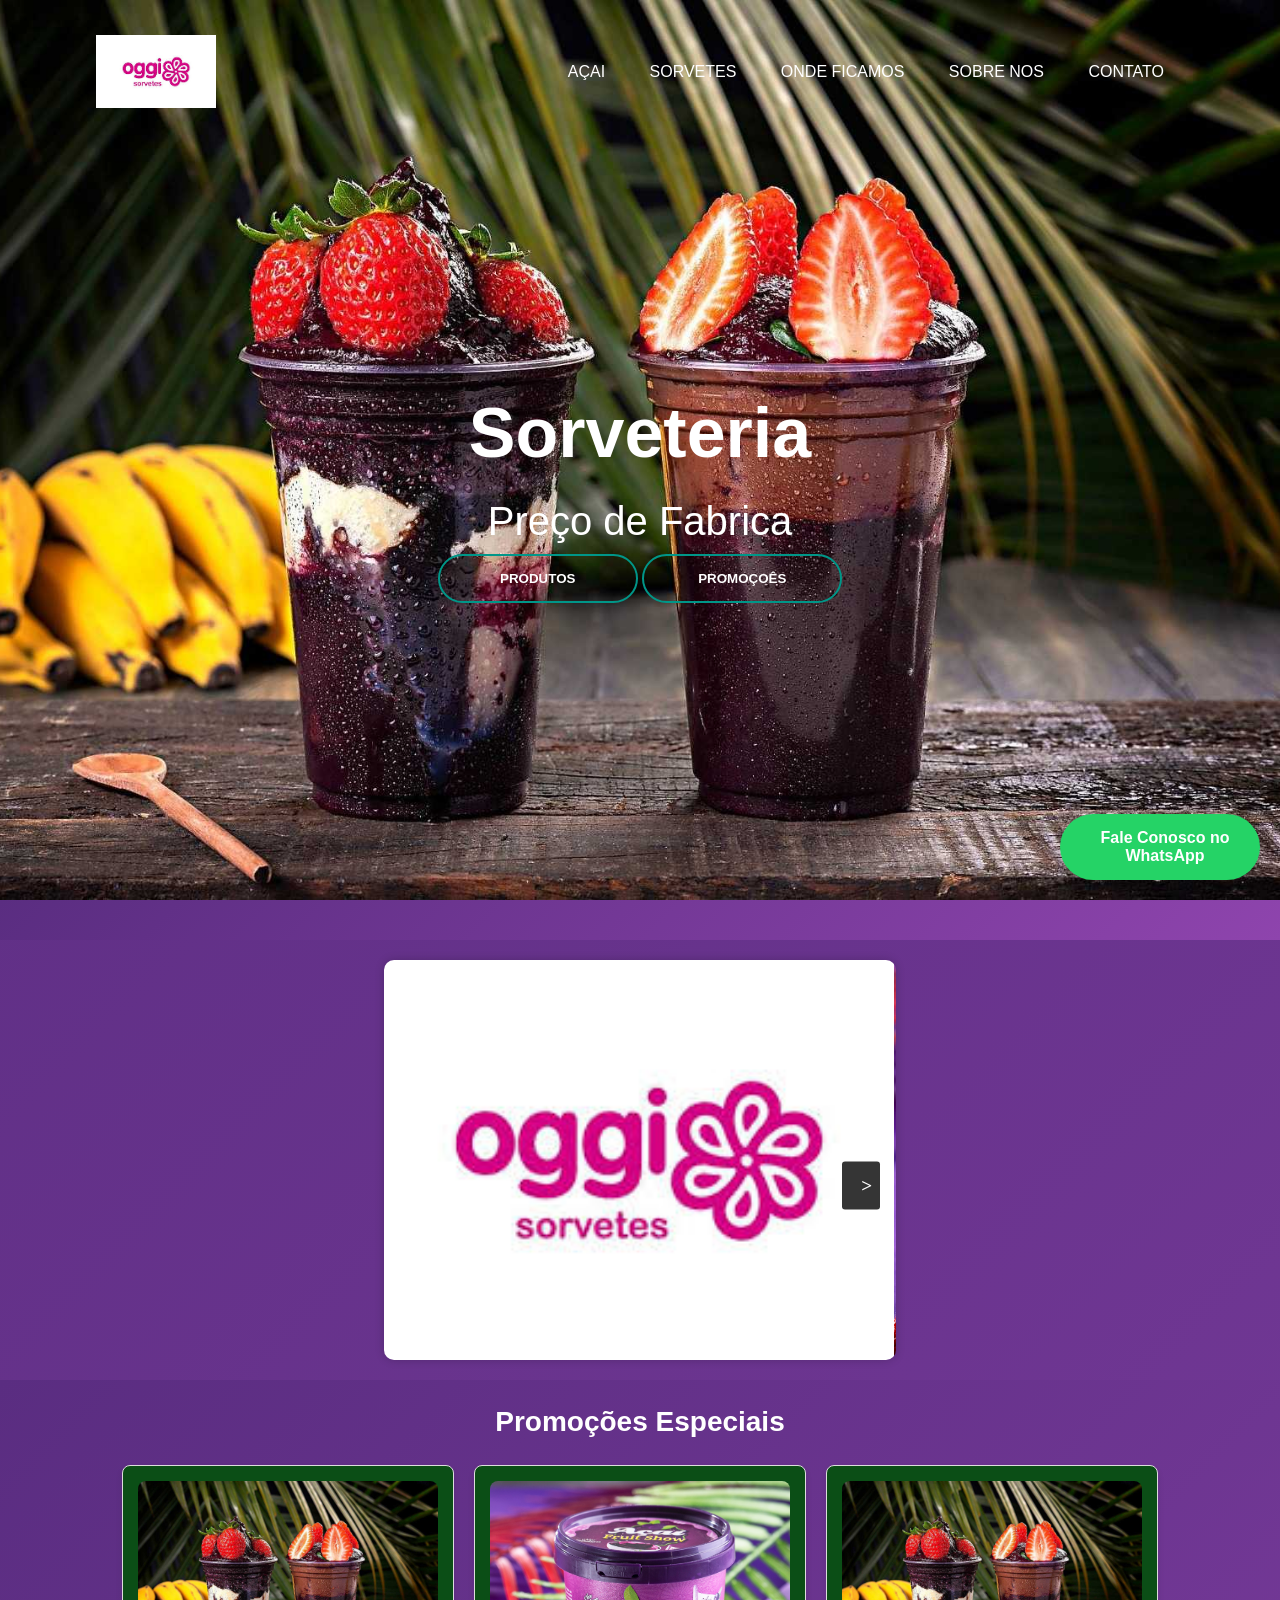
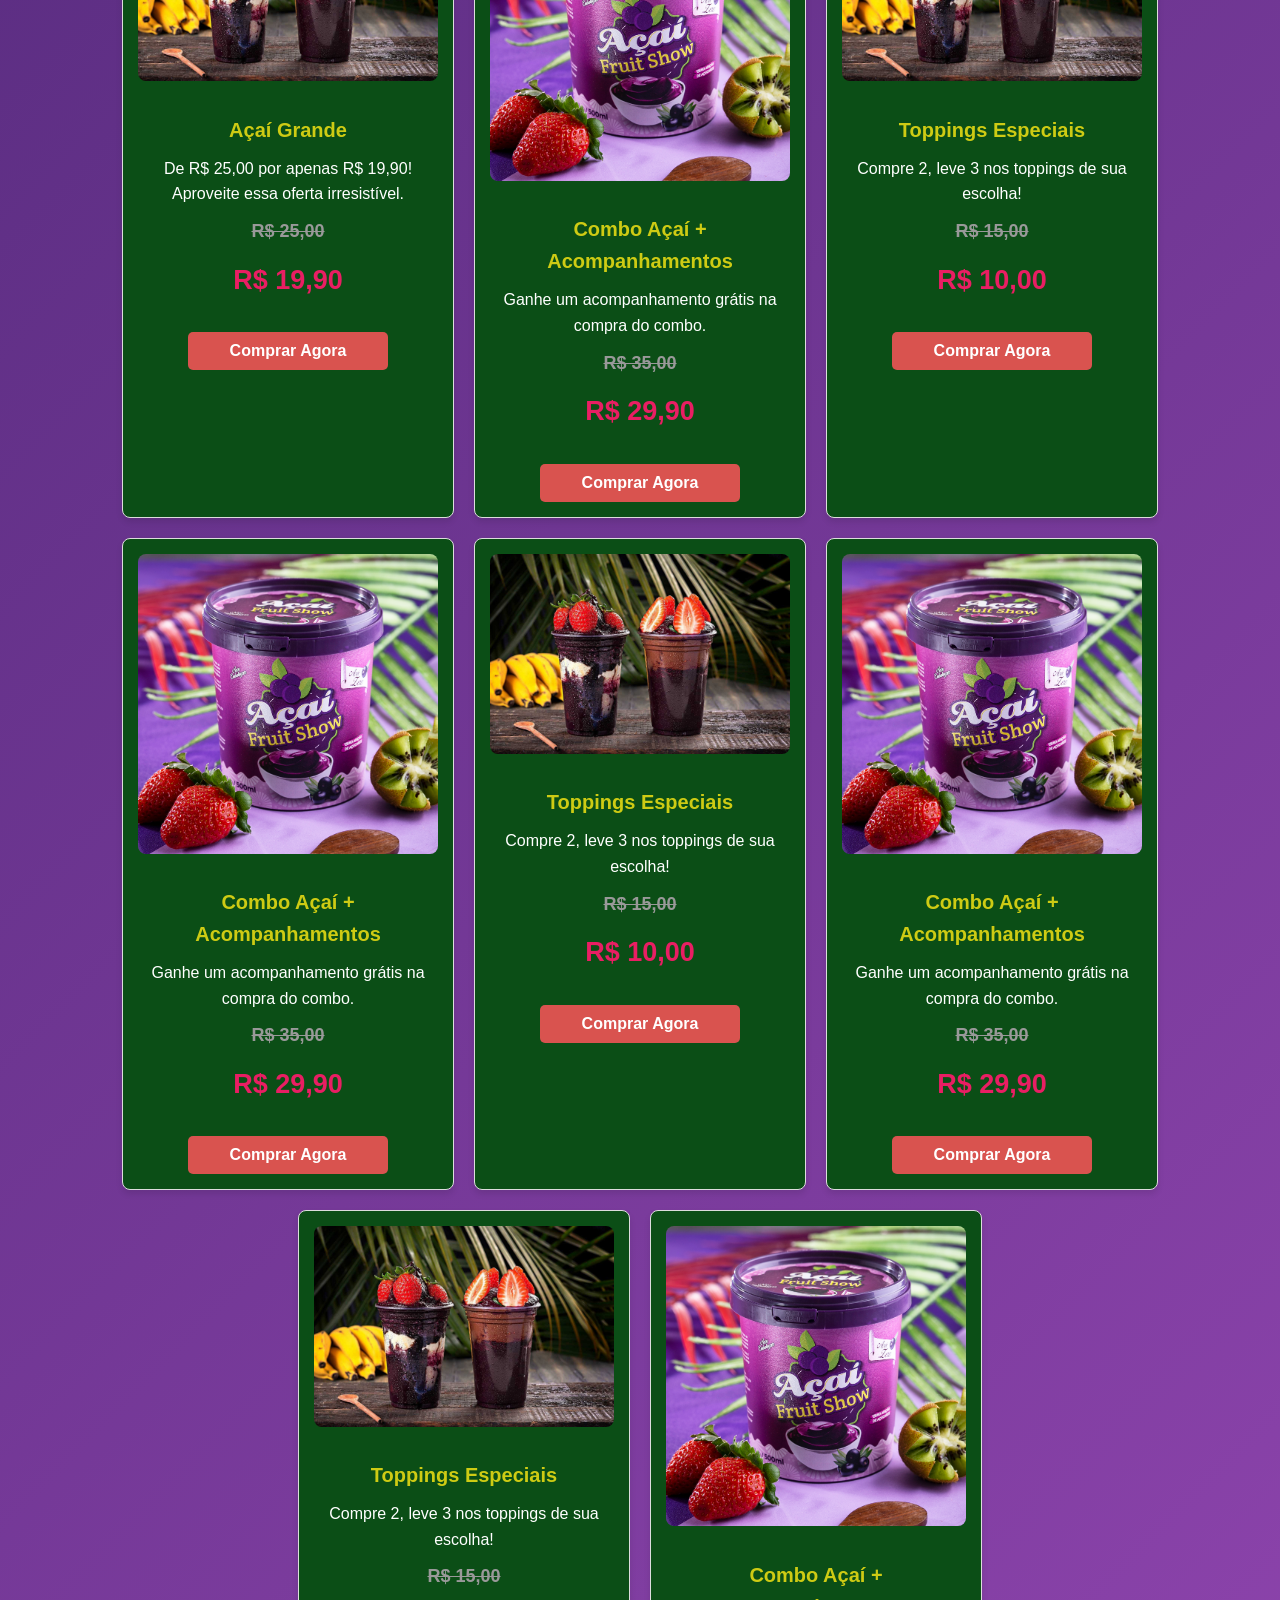
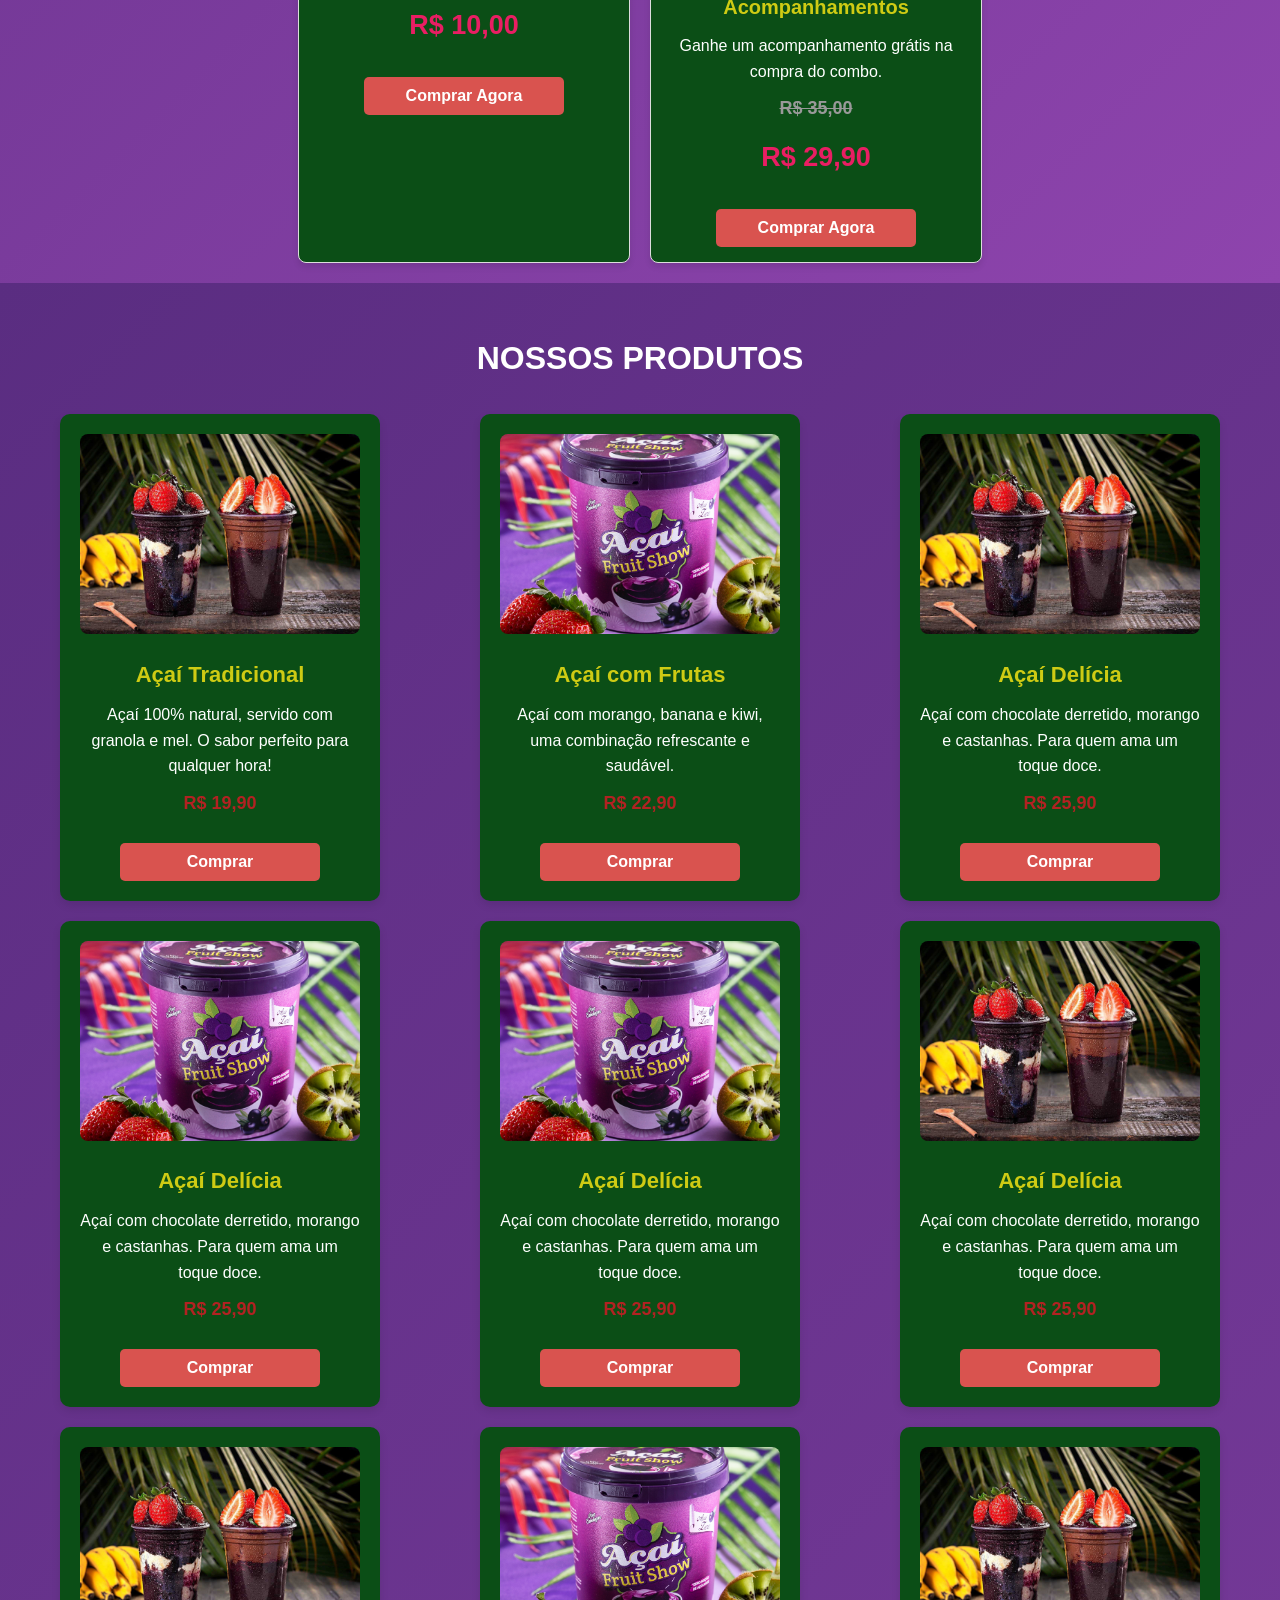
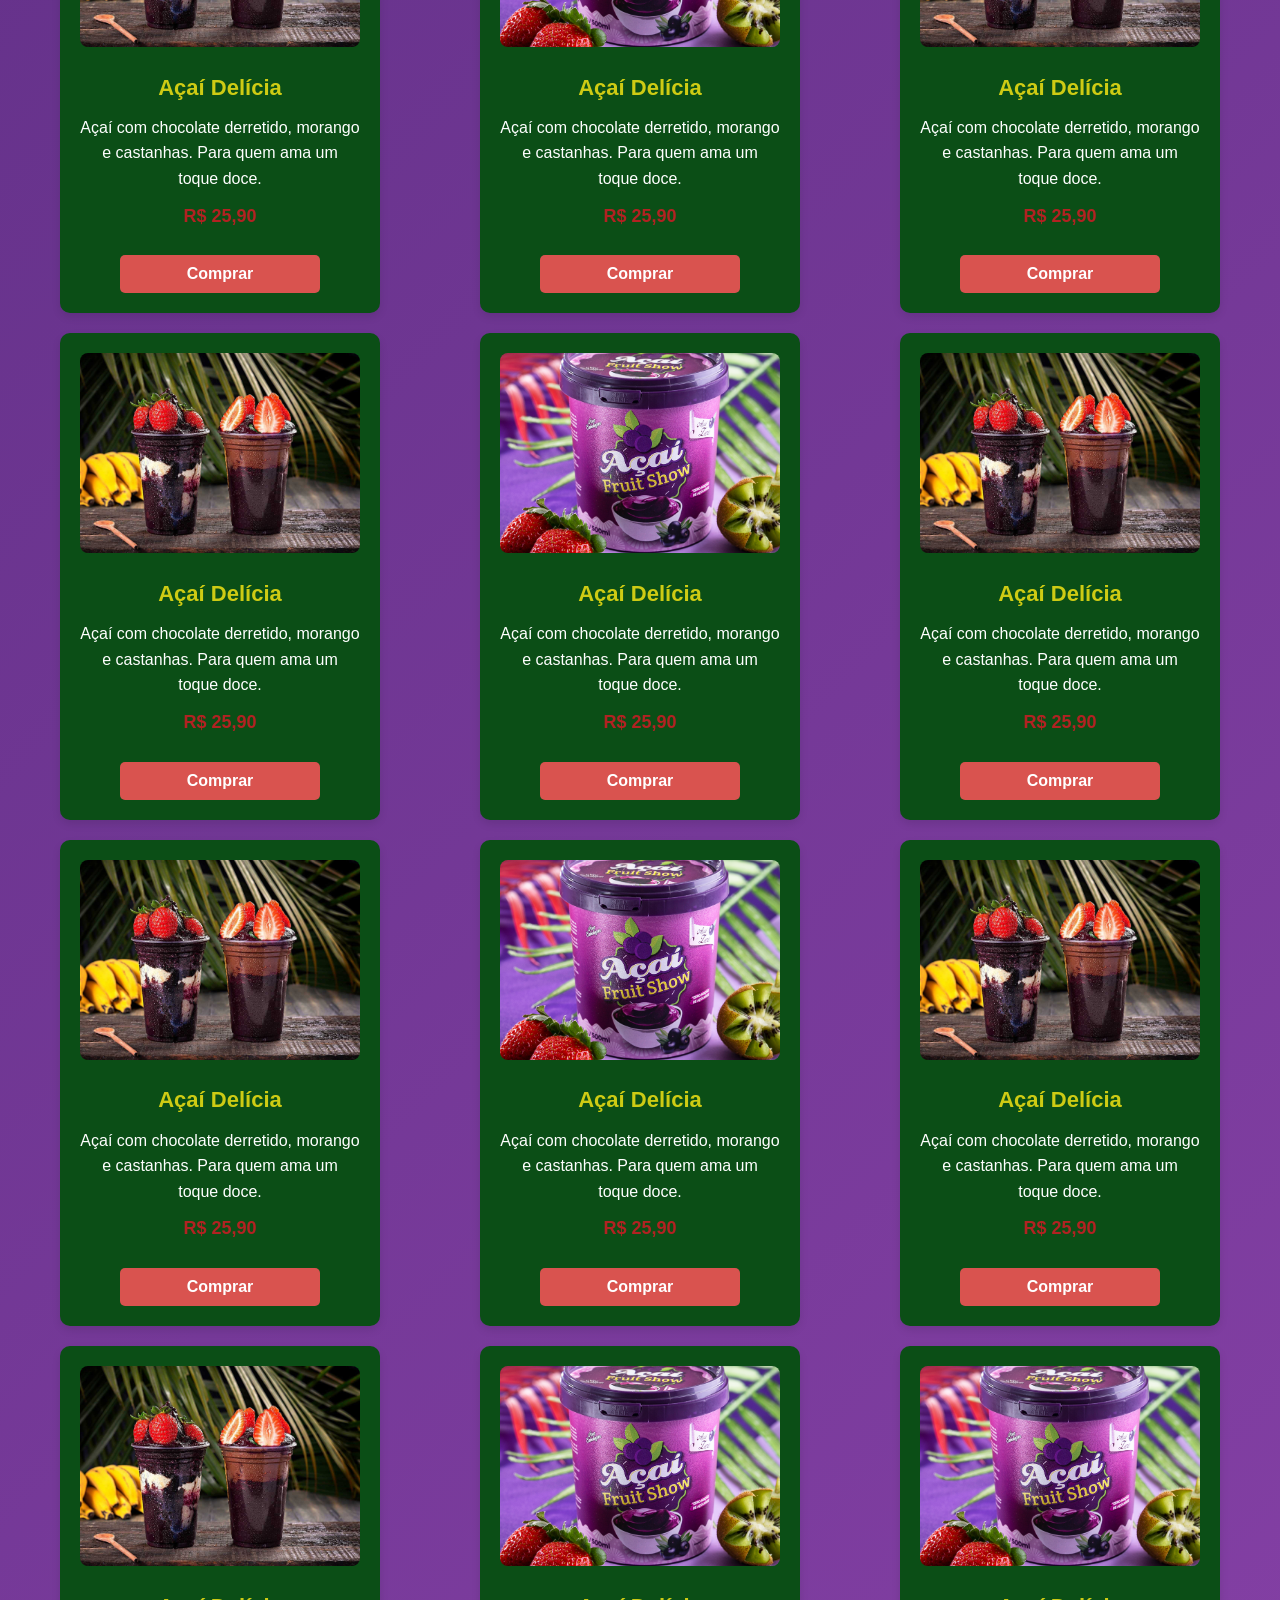
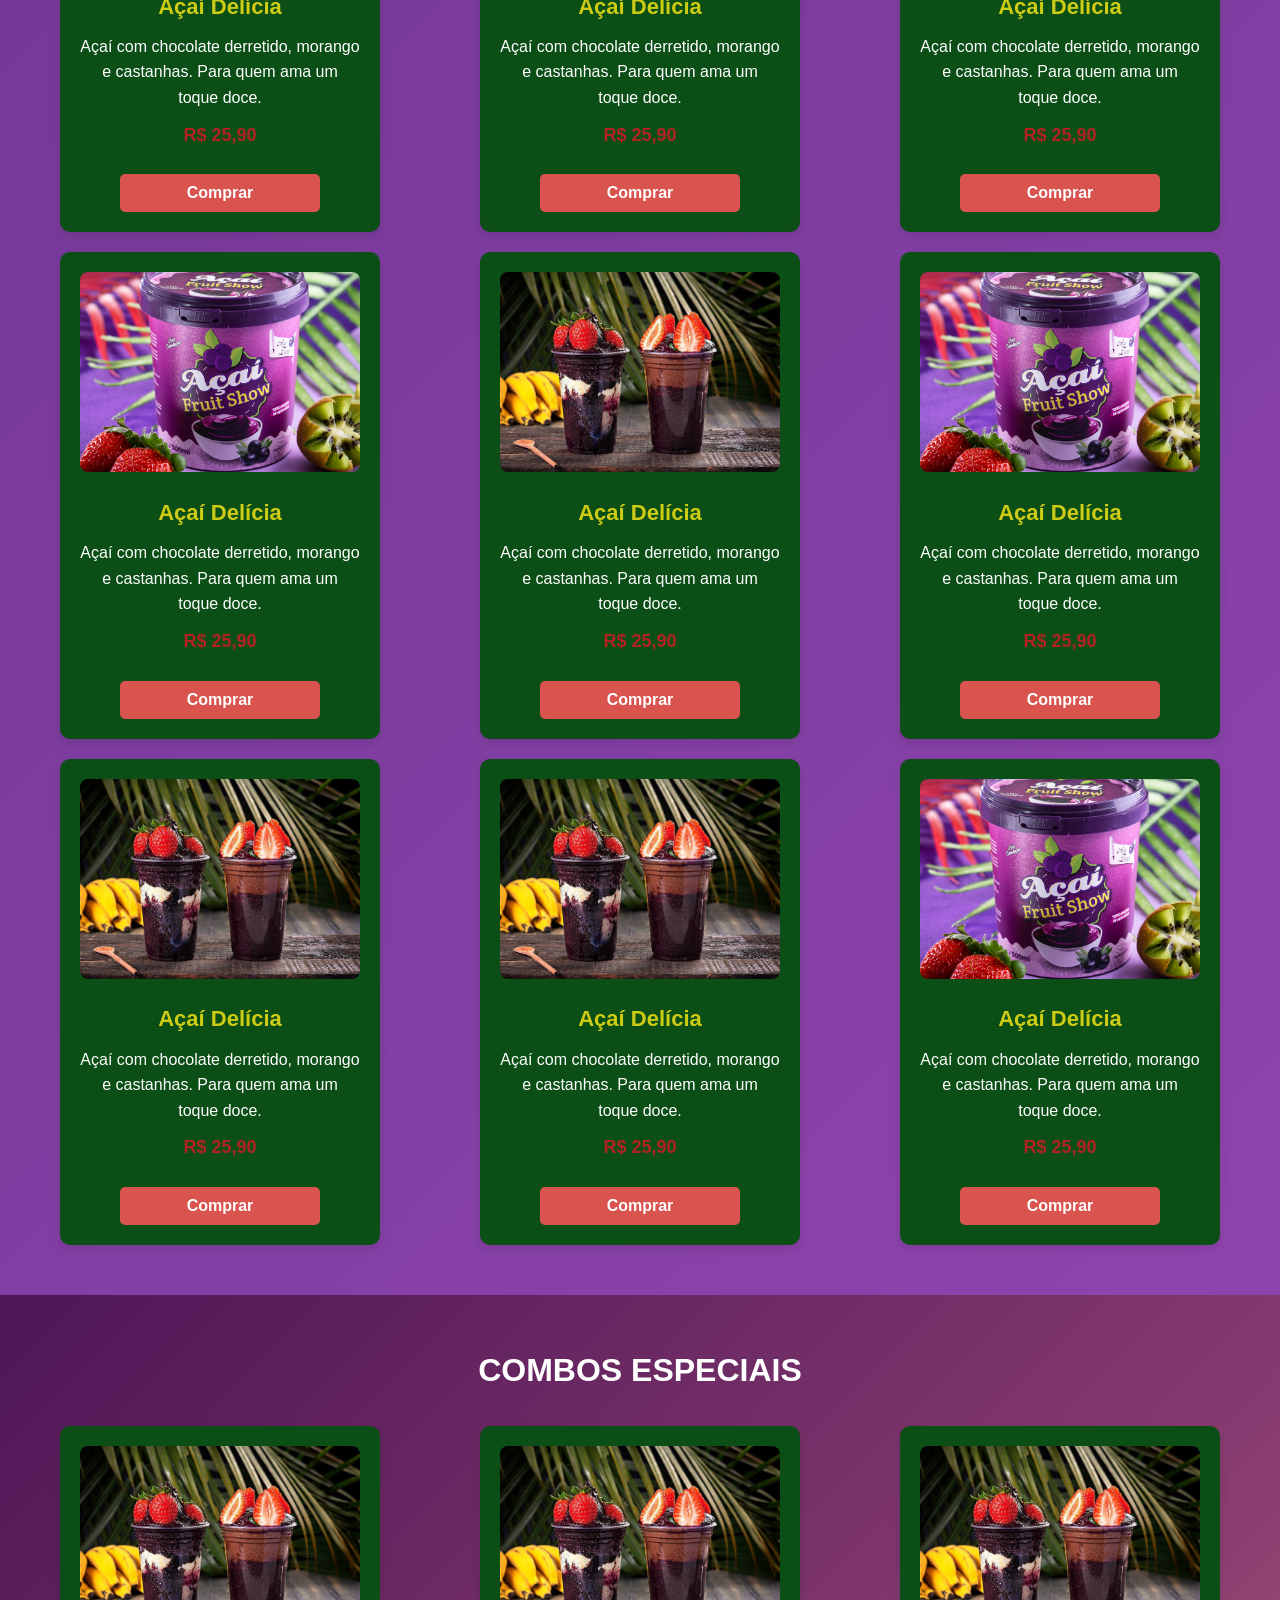
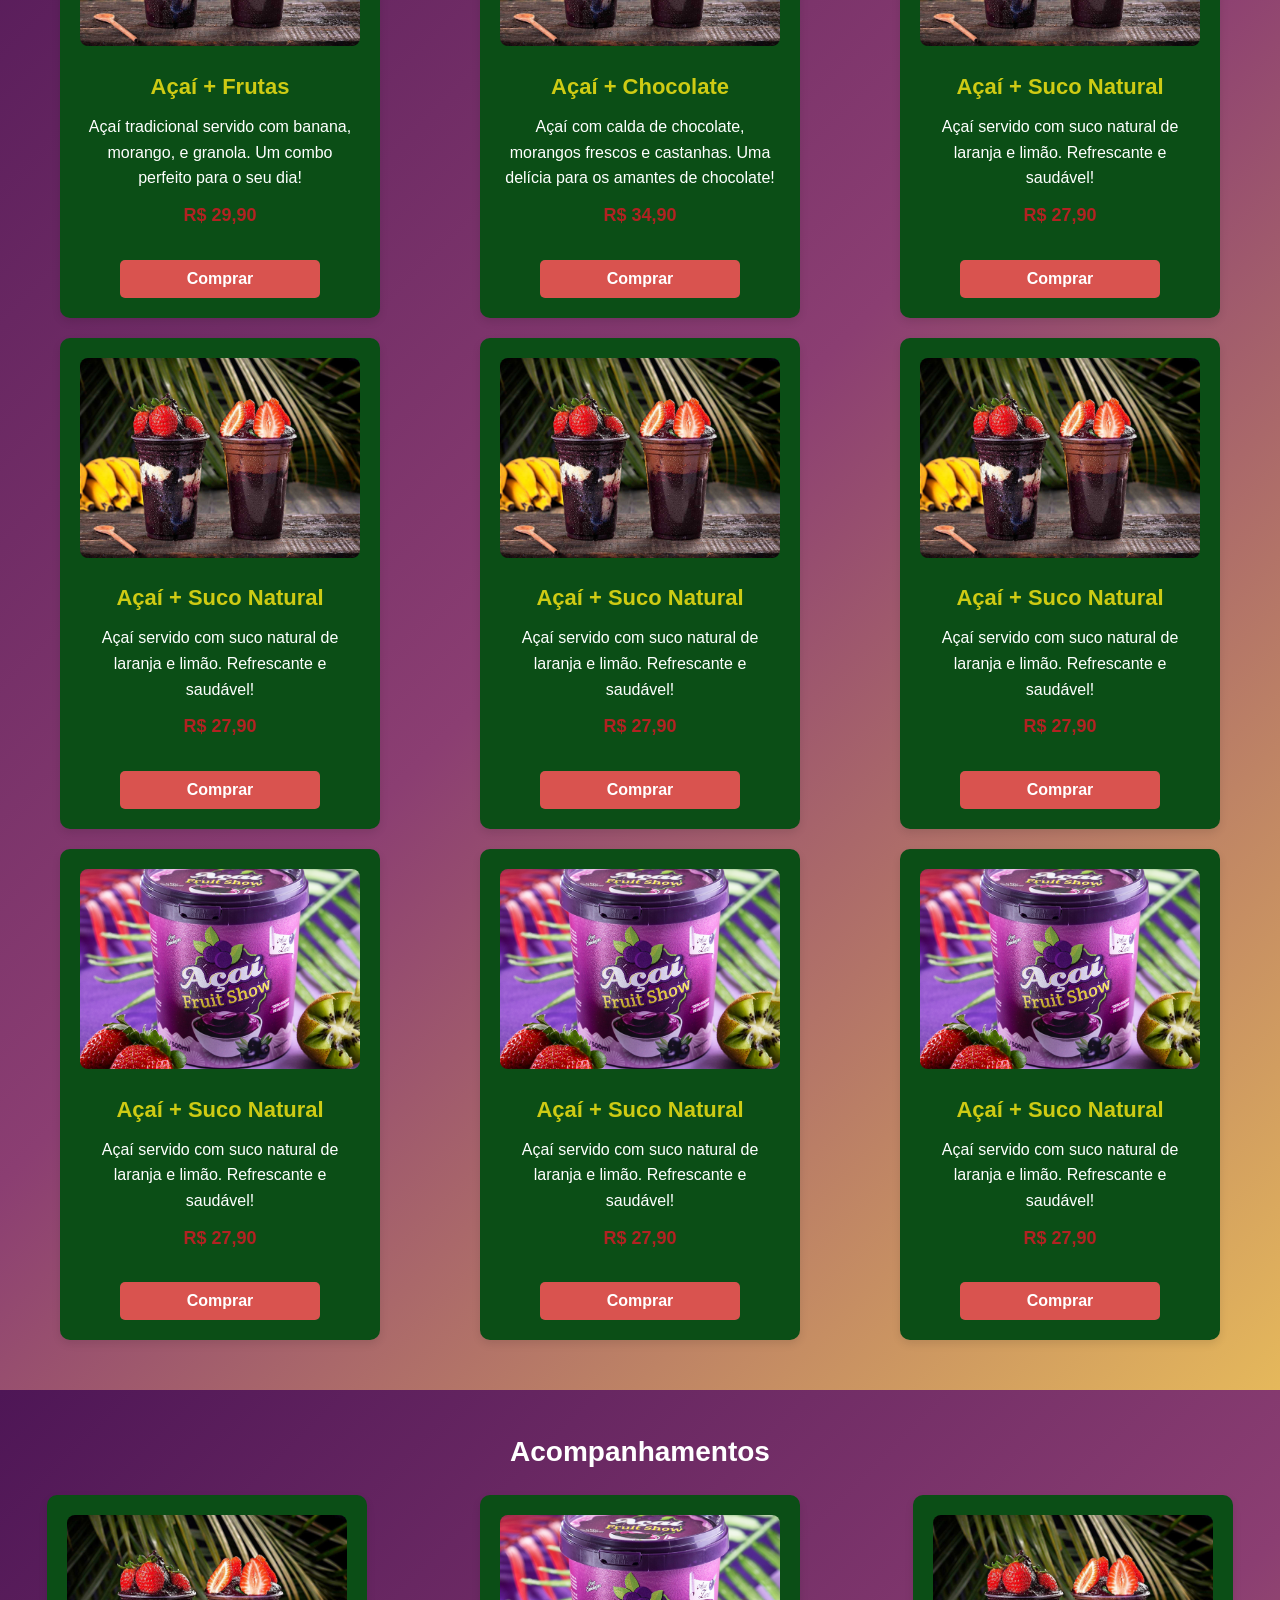
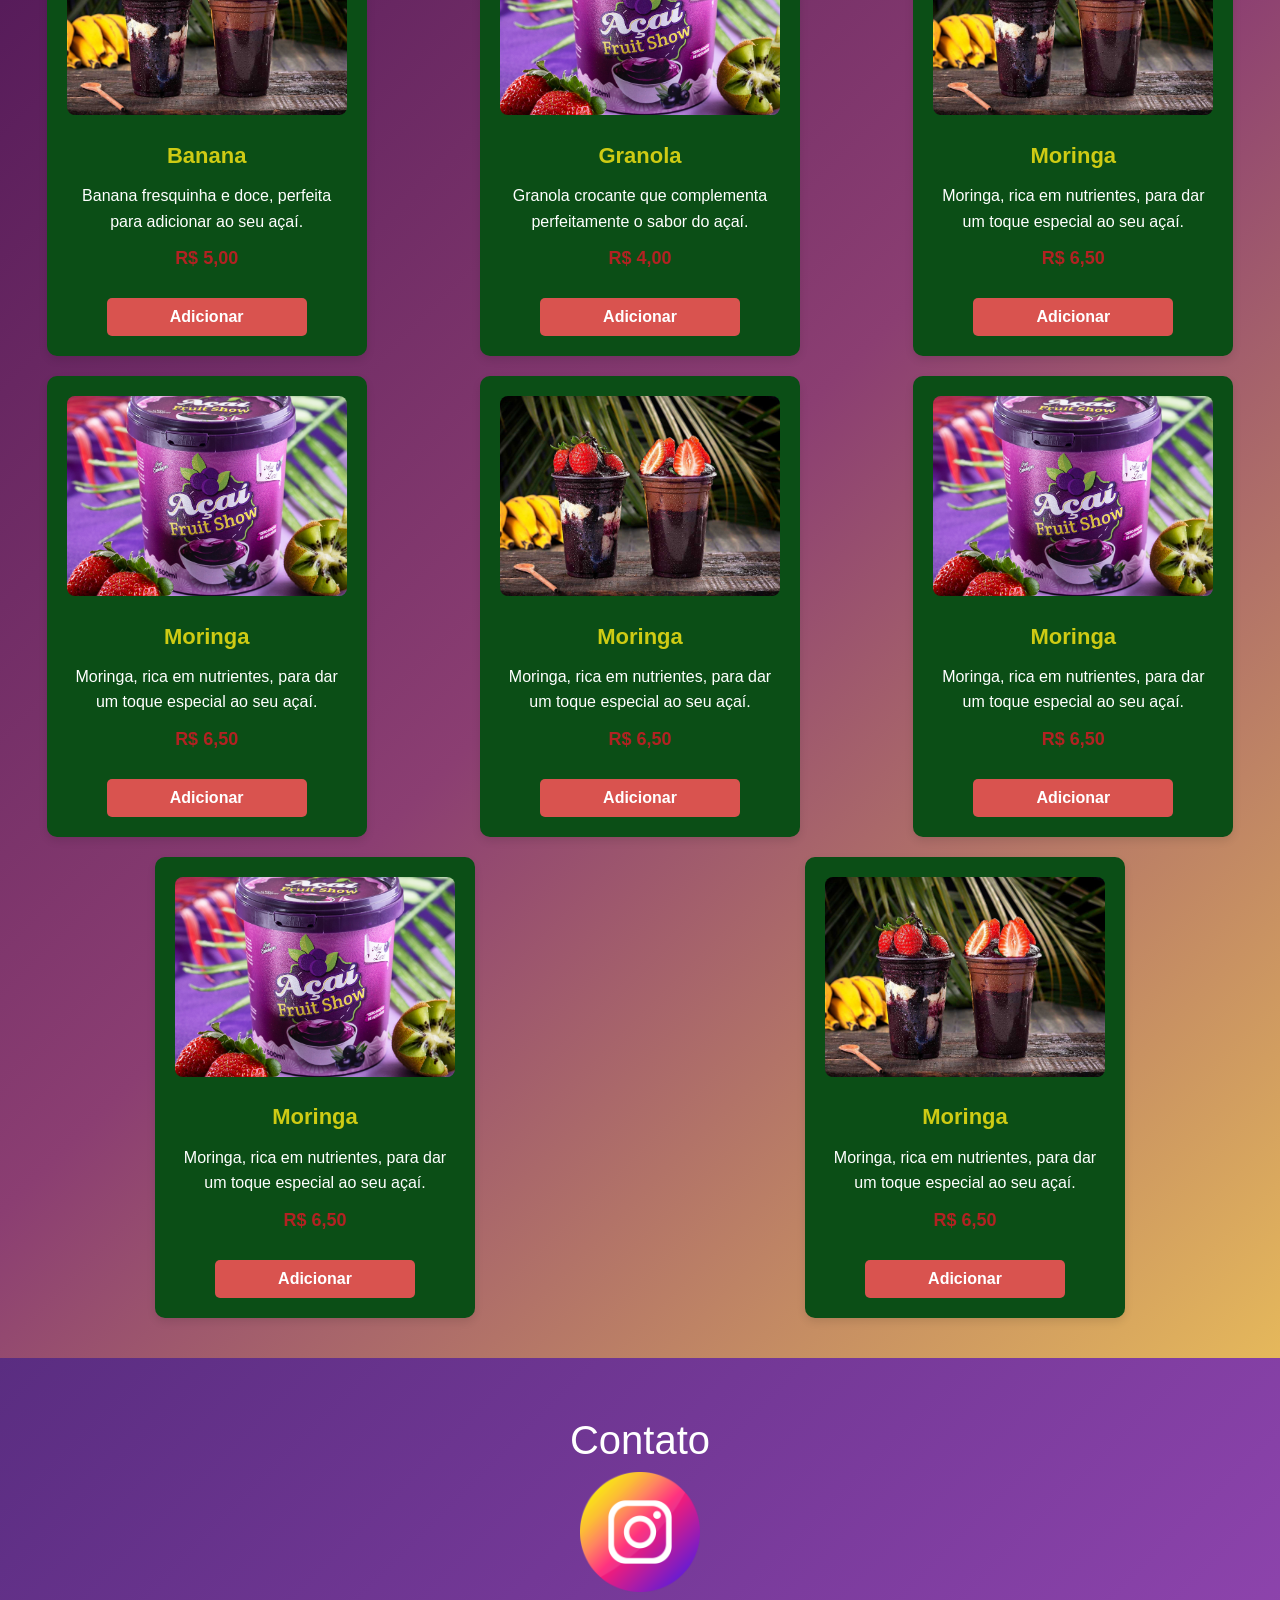
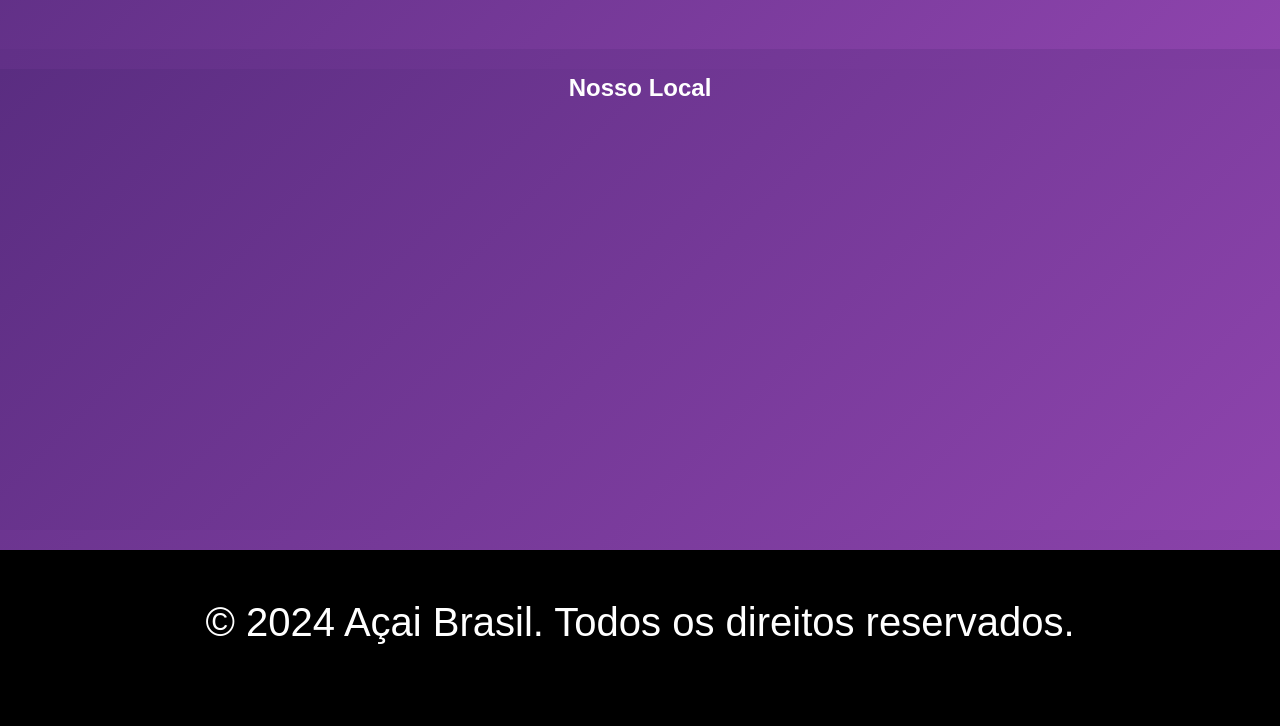
==== commit fc7a5732: "Update index.html" ====
--- a/index.html
+++ b/index.html
@@ -44,7 +44,7 @@
     <div class="carrossel-container">
         <div class="carrossel">
             <div class="carrossel-item"><img src="açai.png" alt="Imagem 1"></div>
-            <div class="carrossel-item"><img src="Palmeira.png" alt="Imagem 2"></div>
+          <div class="carrossel-item"><img src="OggiSorvetesLogo.jpg" alt="Imagem 2"></div>
             <div class="carrossel-item"><img src="FT-162.png" alt=""></div>
         </div>
         <button class="btn anterior">&lt;</button>
@@ -756,4 +756,4 @@
     </div>
 </body>
 
-</html>+</html>
--- a/style.css
+++ b/style.css
@@ -46,8 +46,9 @@
     transition: transform 0.5s ease-in-out;
     width: 100%;
     height: 100%;
-
-}
+    margin-left: -28px;
+}
+
 
 .carrossel-item {
     min-width: 100%;
@@ -1175,4 +1176,4 @@
     font-size: 1.5em;
     color: #e91e63;
     font-weight: bold;
-}+}
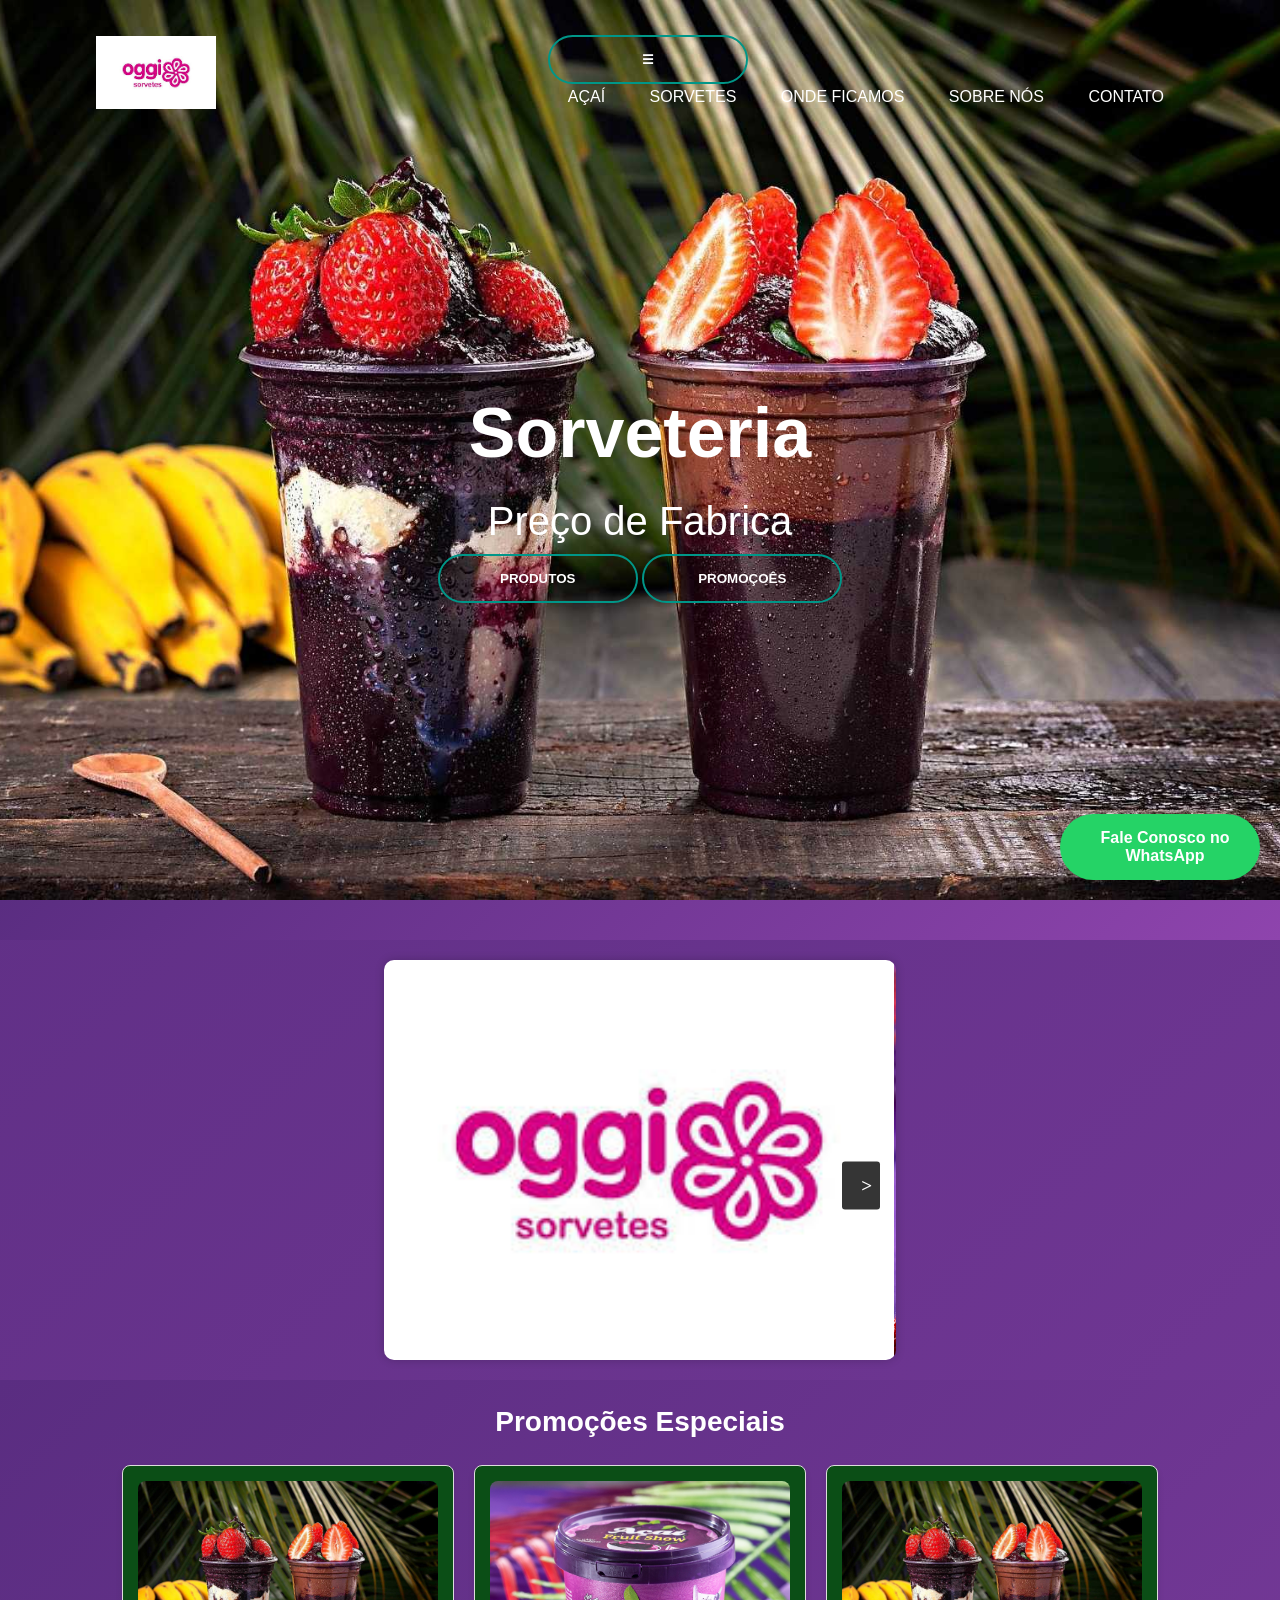
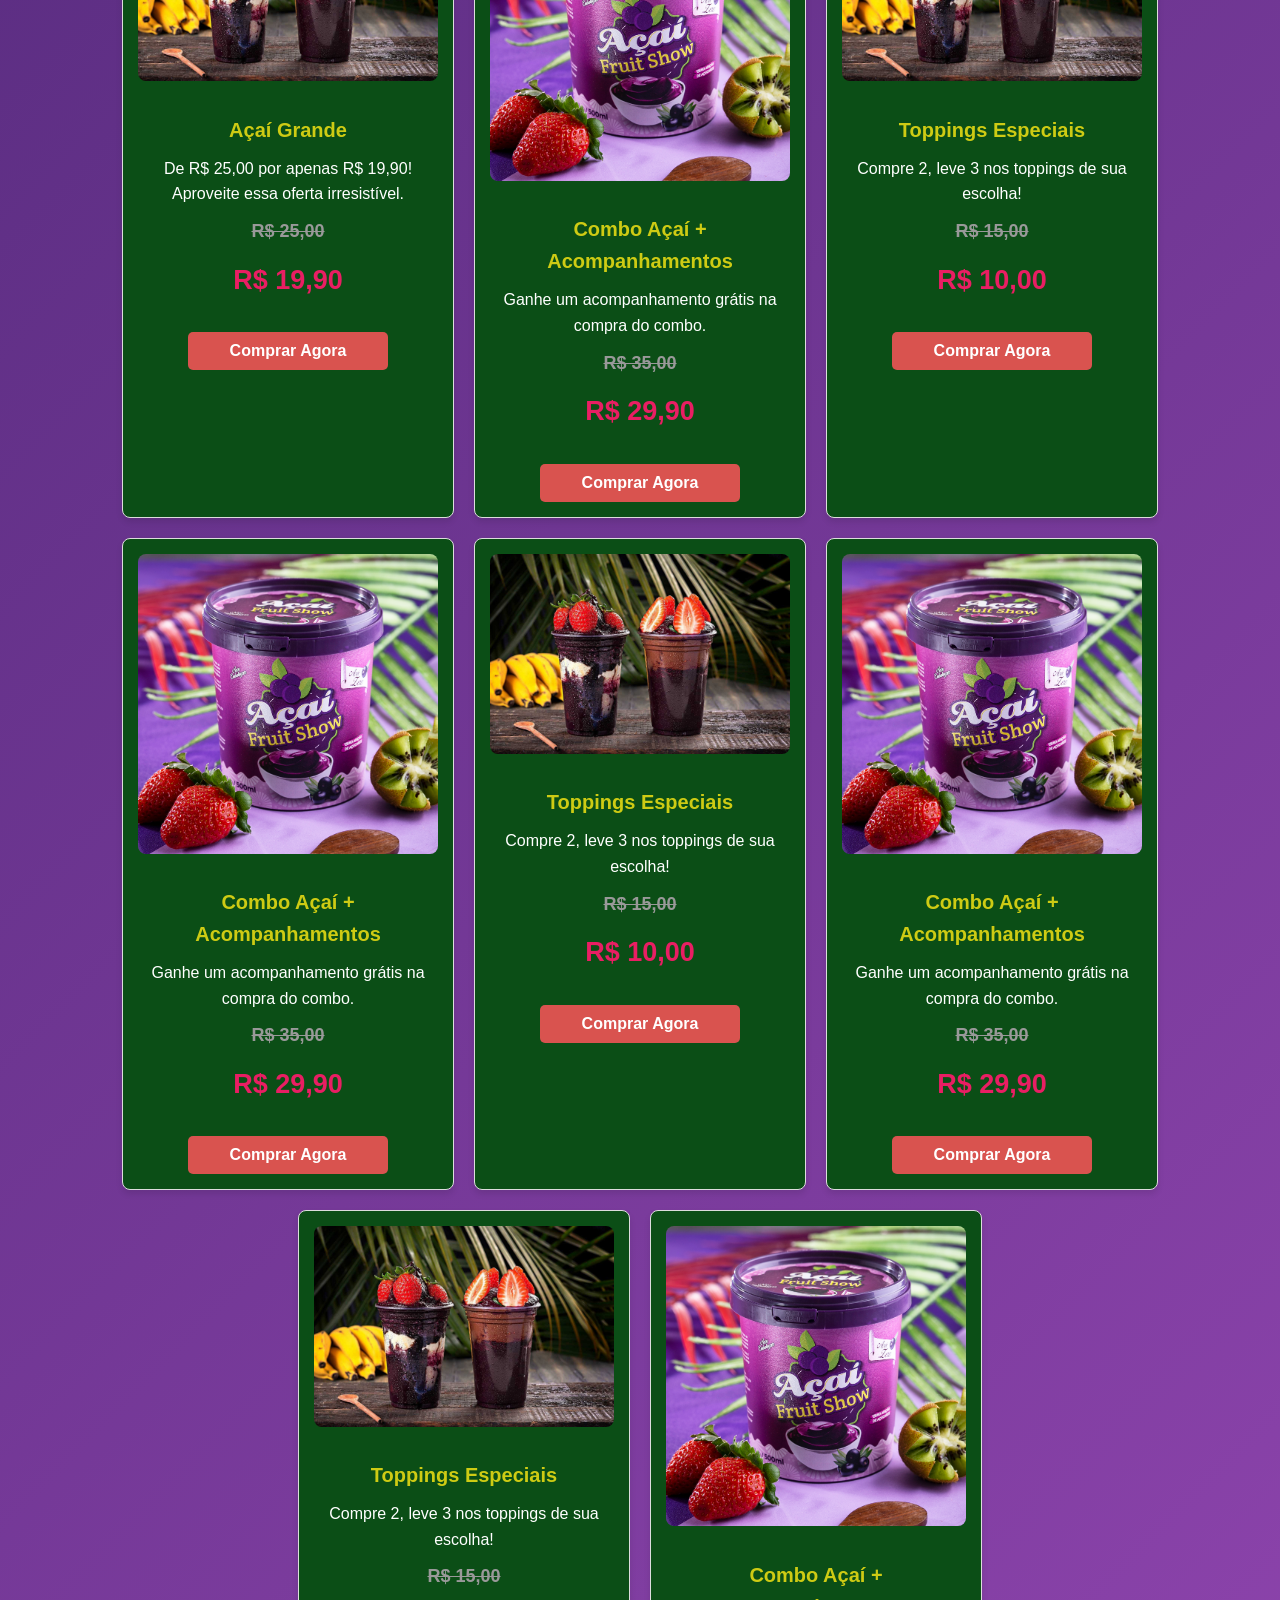
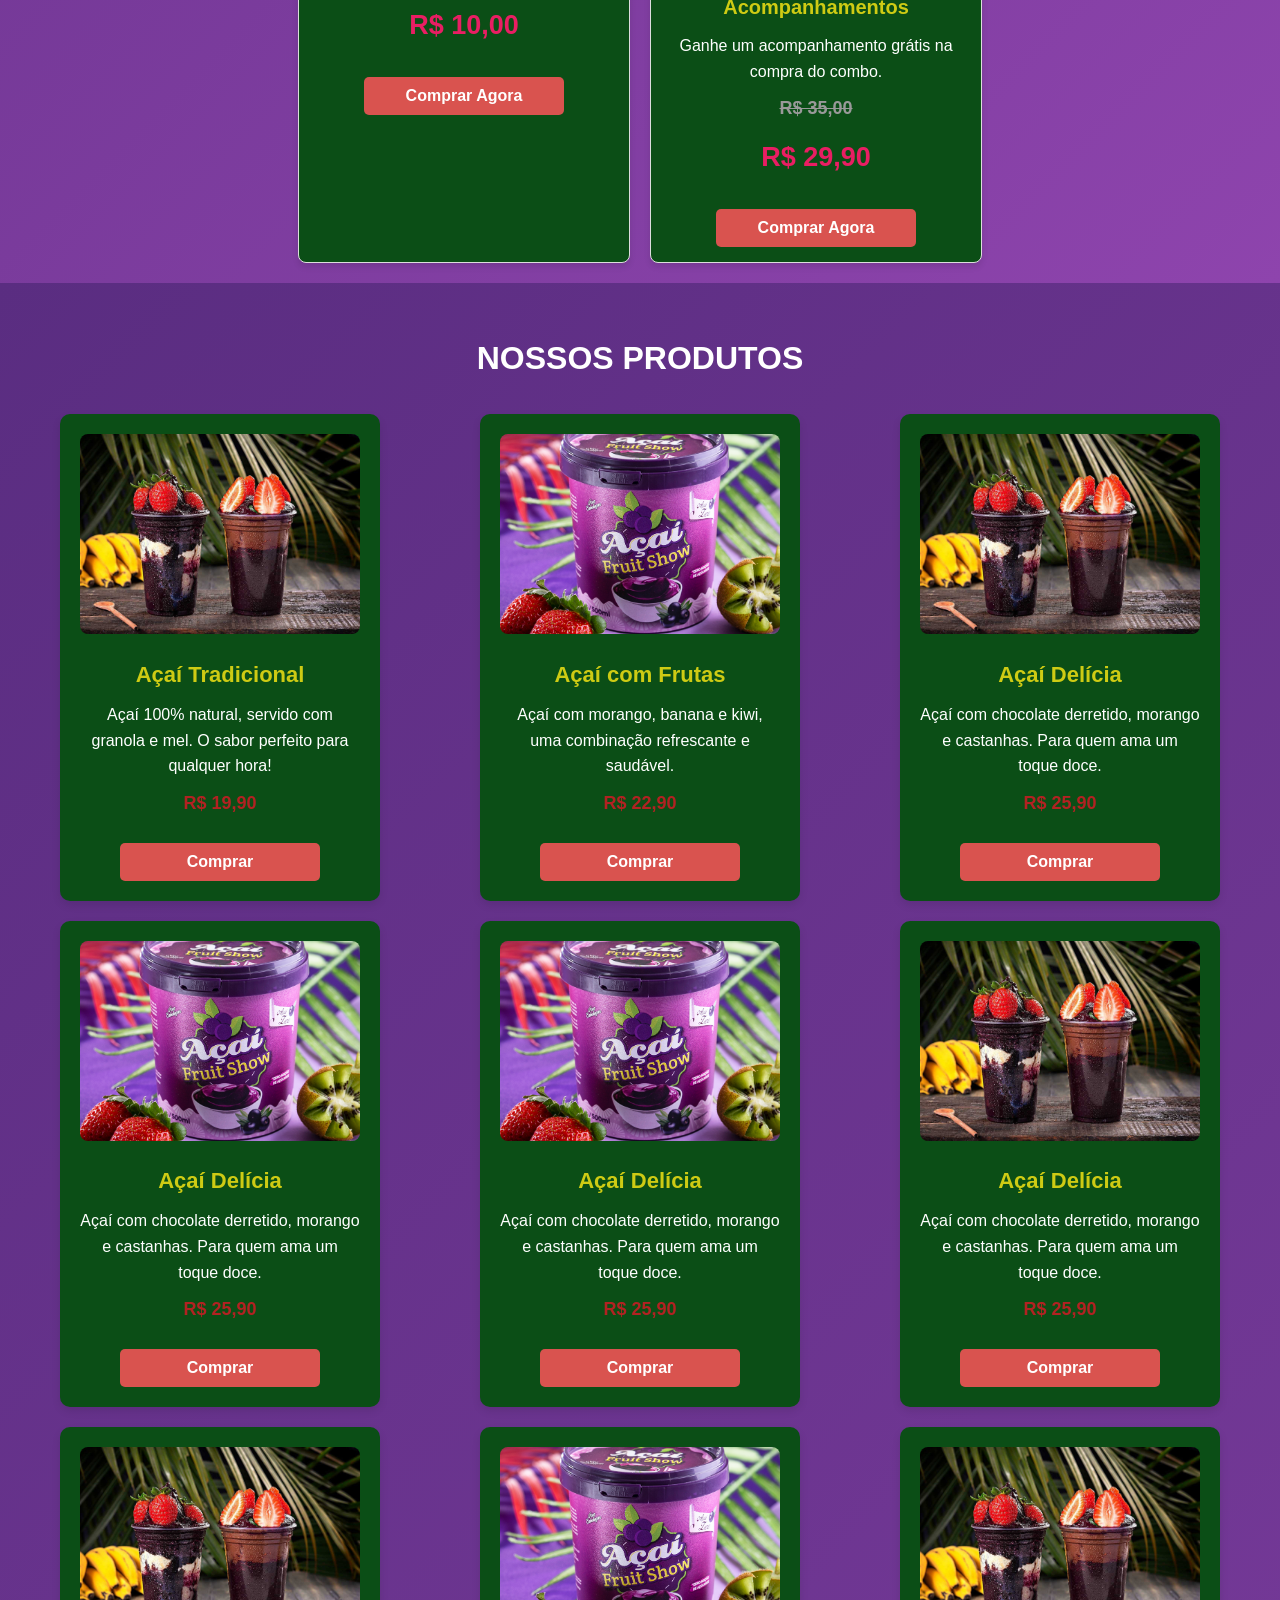
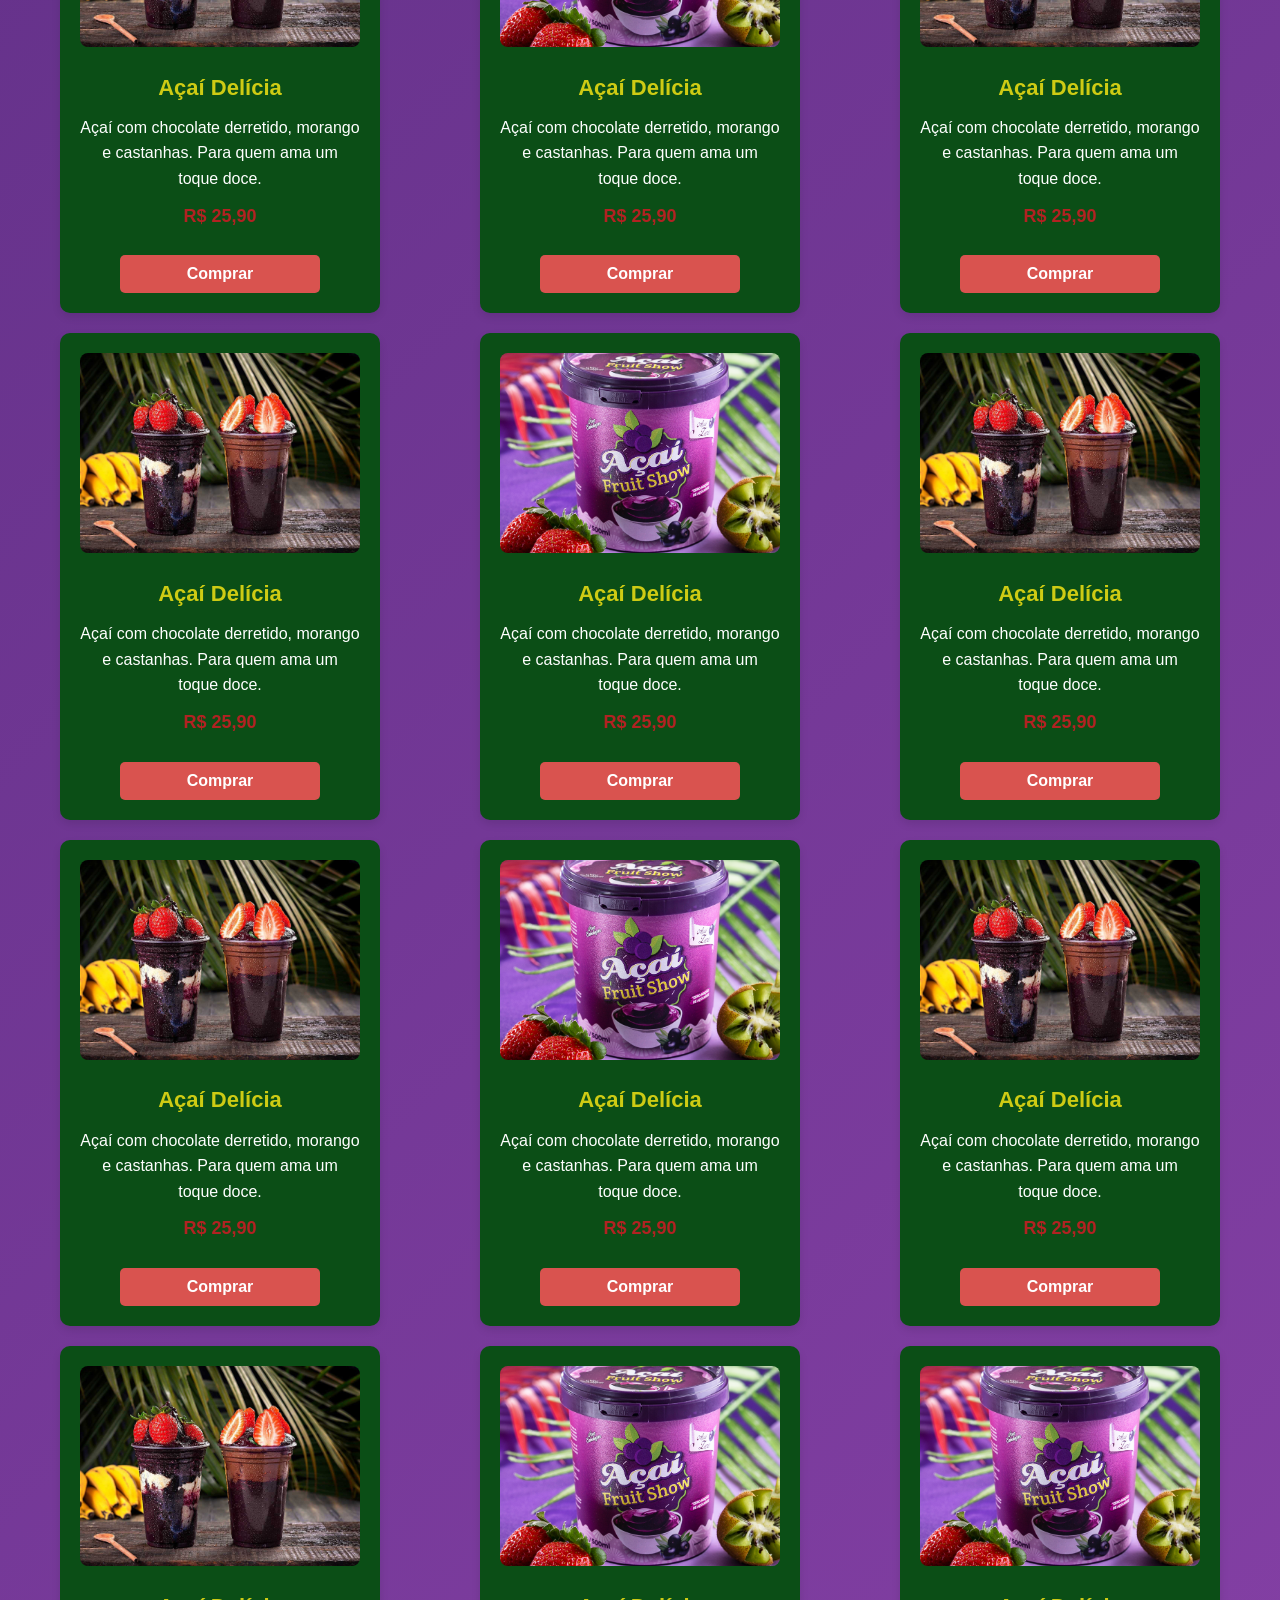
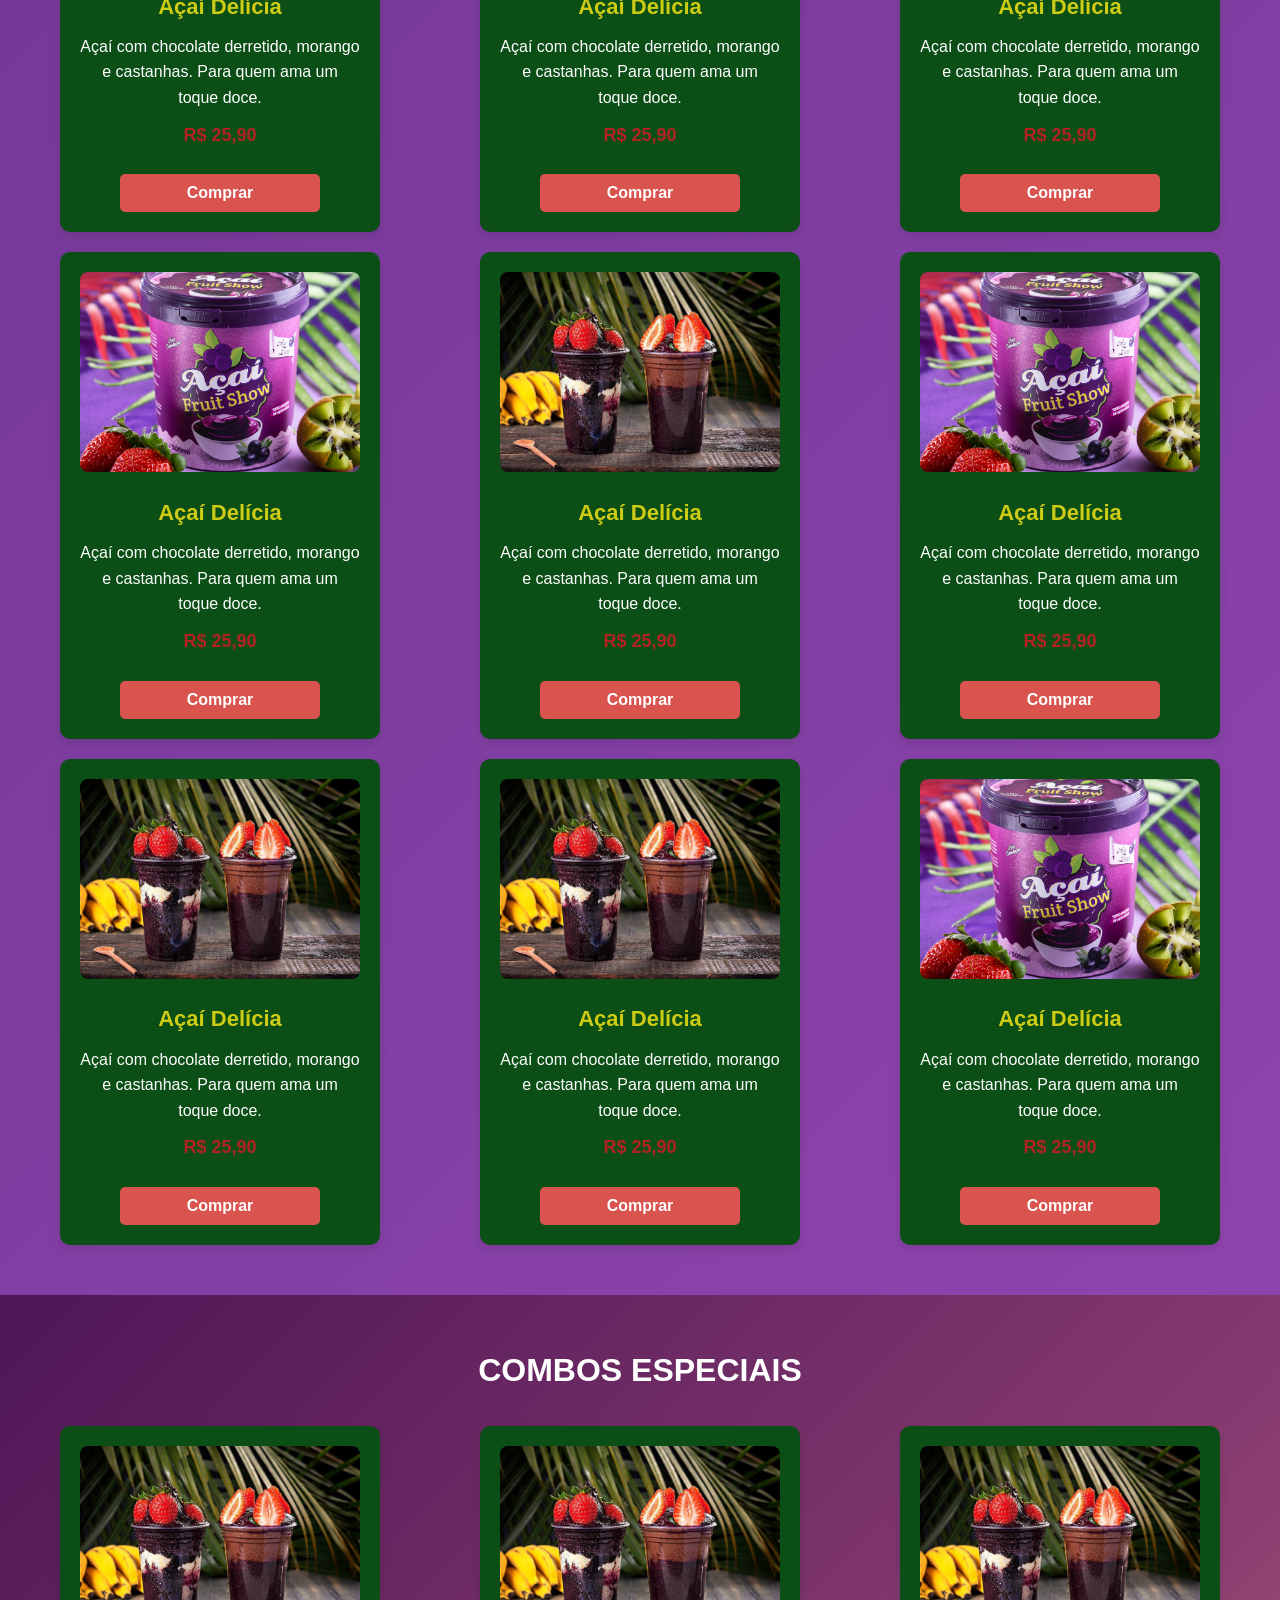
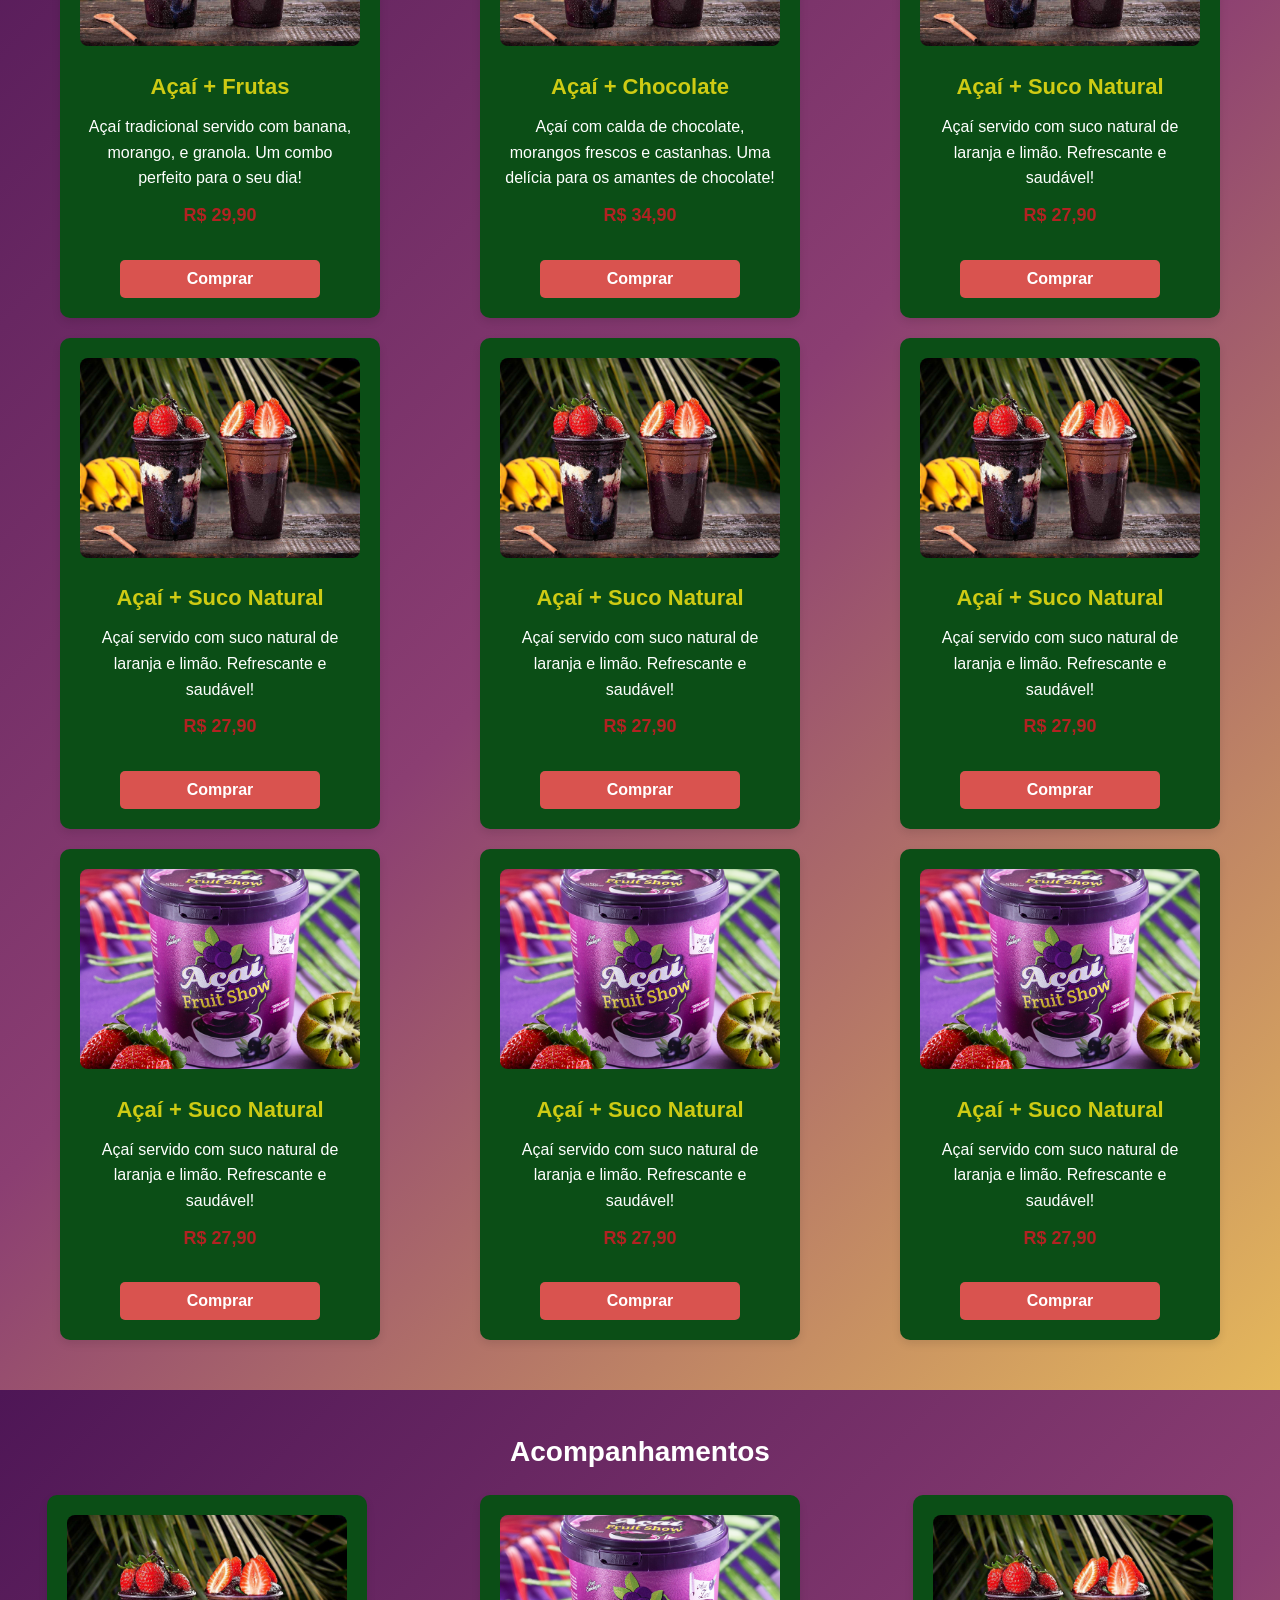
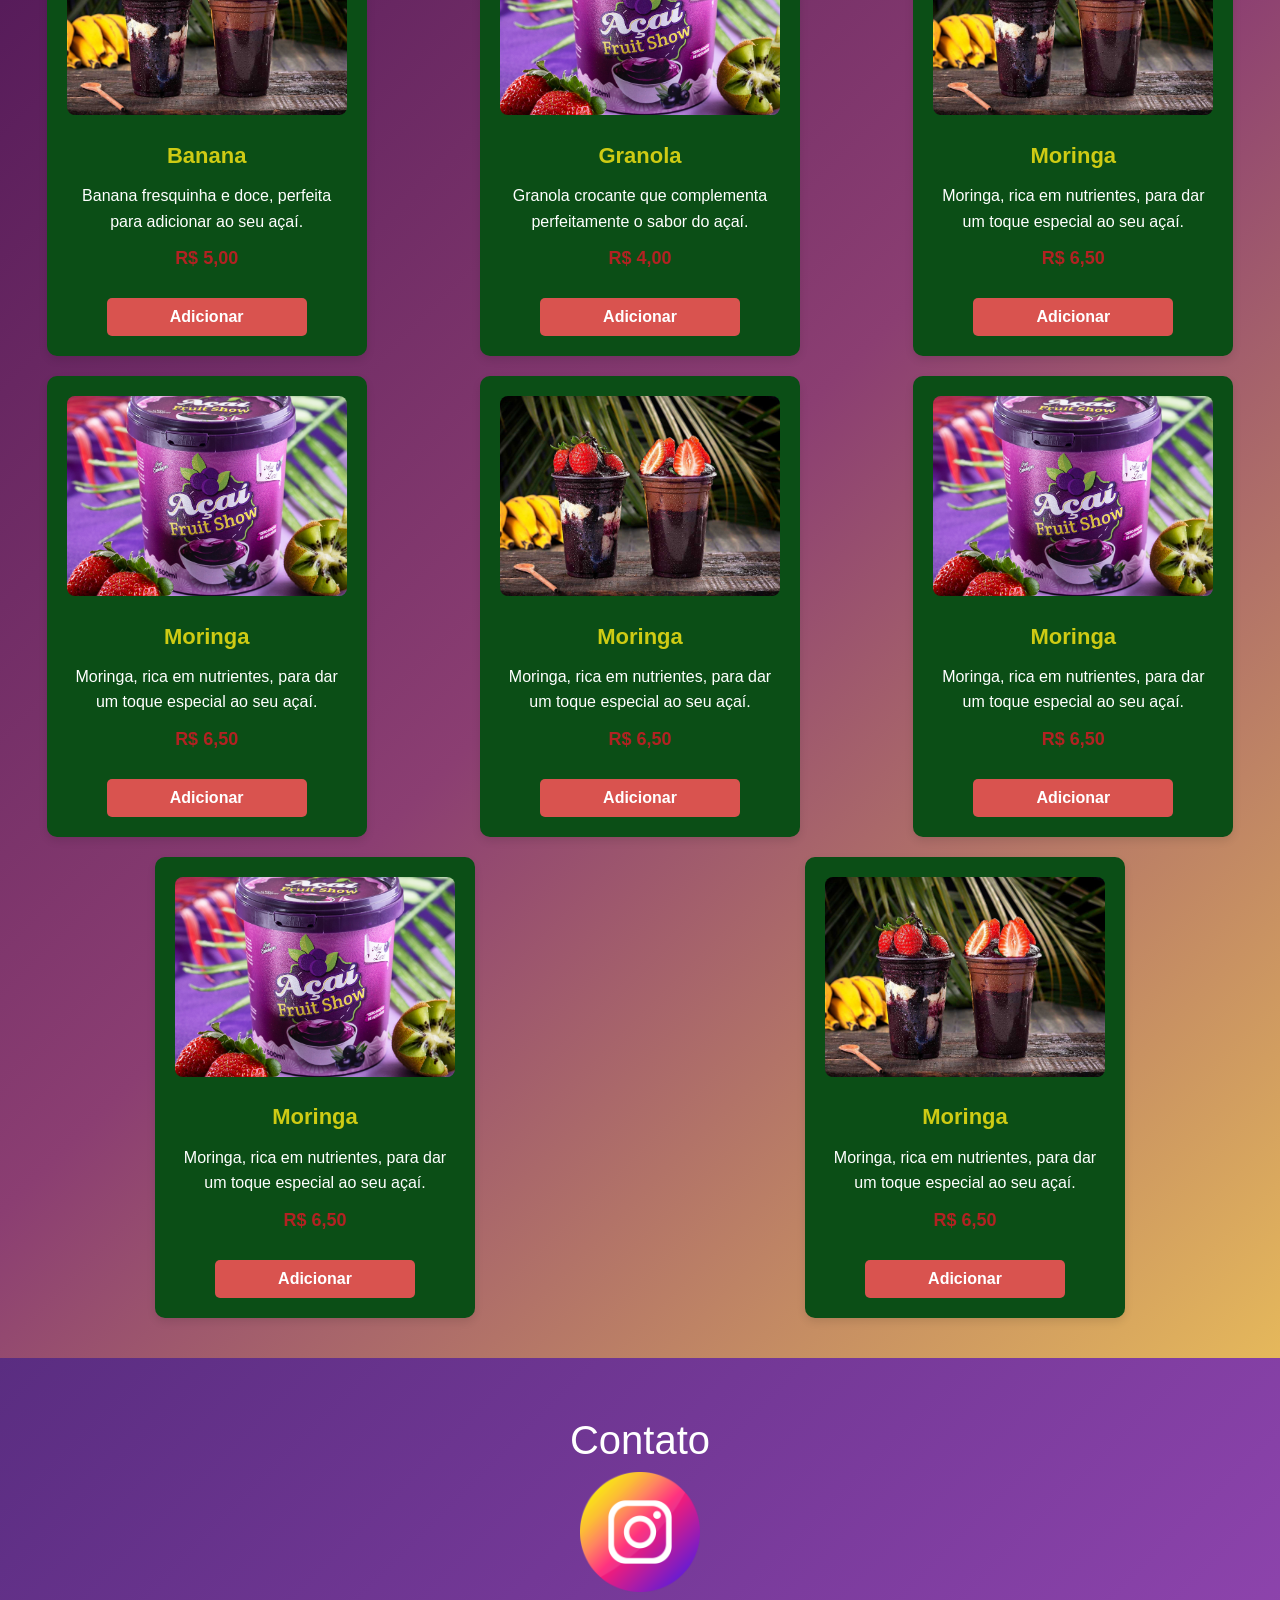
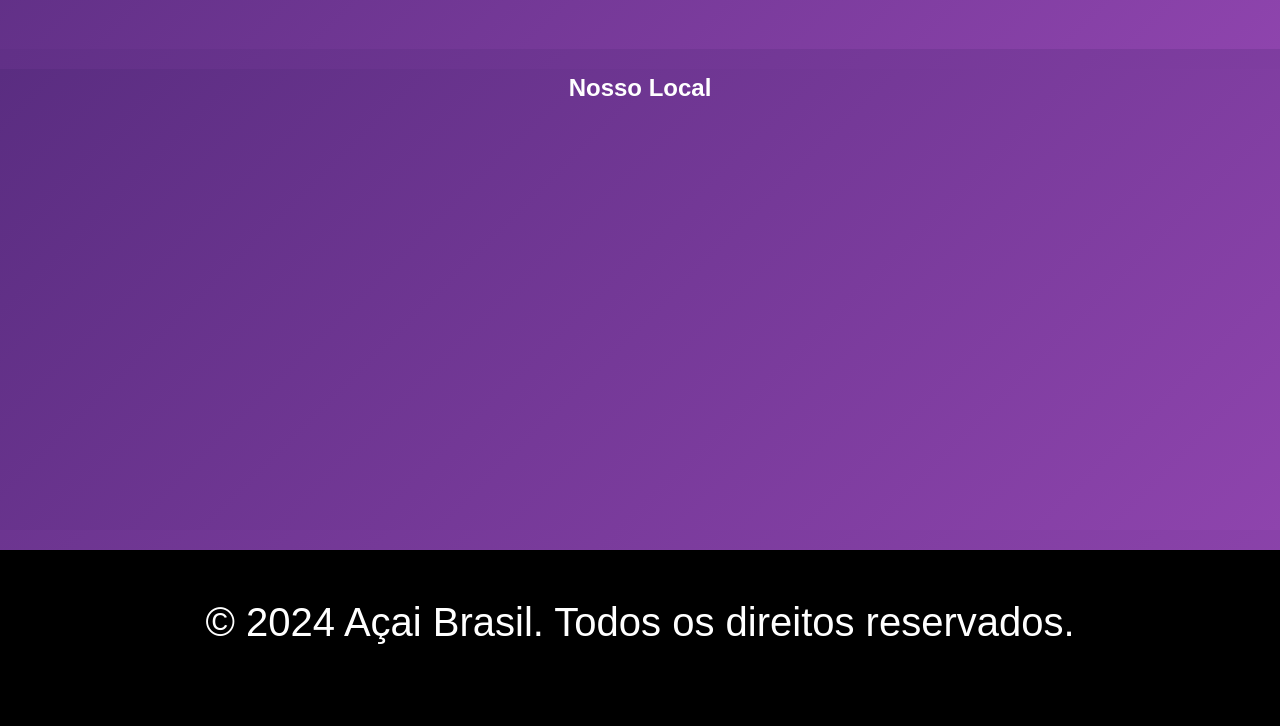
==== commit fc2df49a: "Update index.html" ====
--- a/index.html
+++ b/index.html
@@ -15,13 +15,19 @@
     <div class="banner">
         <div class="navbar">
             <img src="OggiSorvetesLogo.jpg" class="logo">
-            <ul>
-                <li><a href="#">açai</a></li>
-                <li><a href="#">sorvetes</a></li>
-                <li><a href="#">onde ficamos</a></li>
-                <li><a href="#">Sobre Nos</a></li>
-                <li><a href="#">Contato</a></li>
-            </ul>
+            <nav>
+                <button class="menu-toggle" aria-label="Menu">
+                    ☰
+                </button>
+                <ul class="UL">
+                    <li><a href="#">Açaí</a></li>
+                    <li><a href="#">Sorvetes</a></li>
+                    <li><a href="#">Onde ficamos</a></li>
+                    <li><a href="#">Sobre Nós</a></li>
+                    <li><a href="#">Contato</a></li>
+                </ul>
+            </nav>
+            
 
         </div>
         <div class="content">
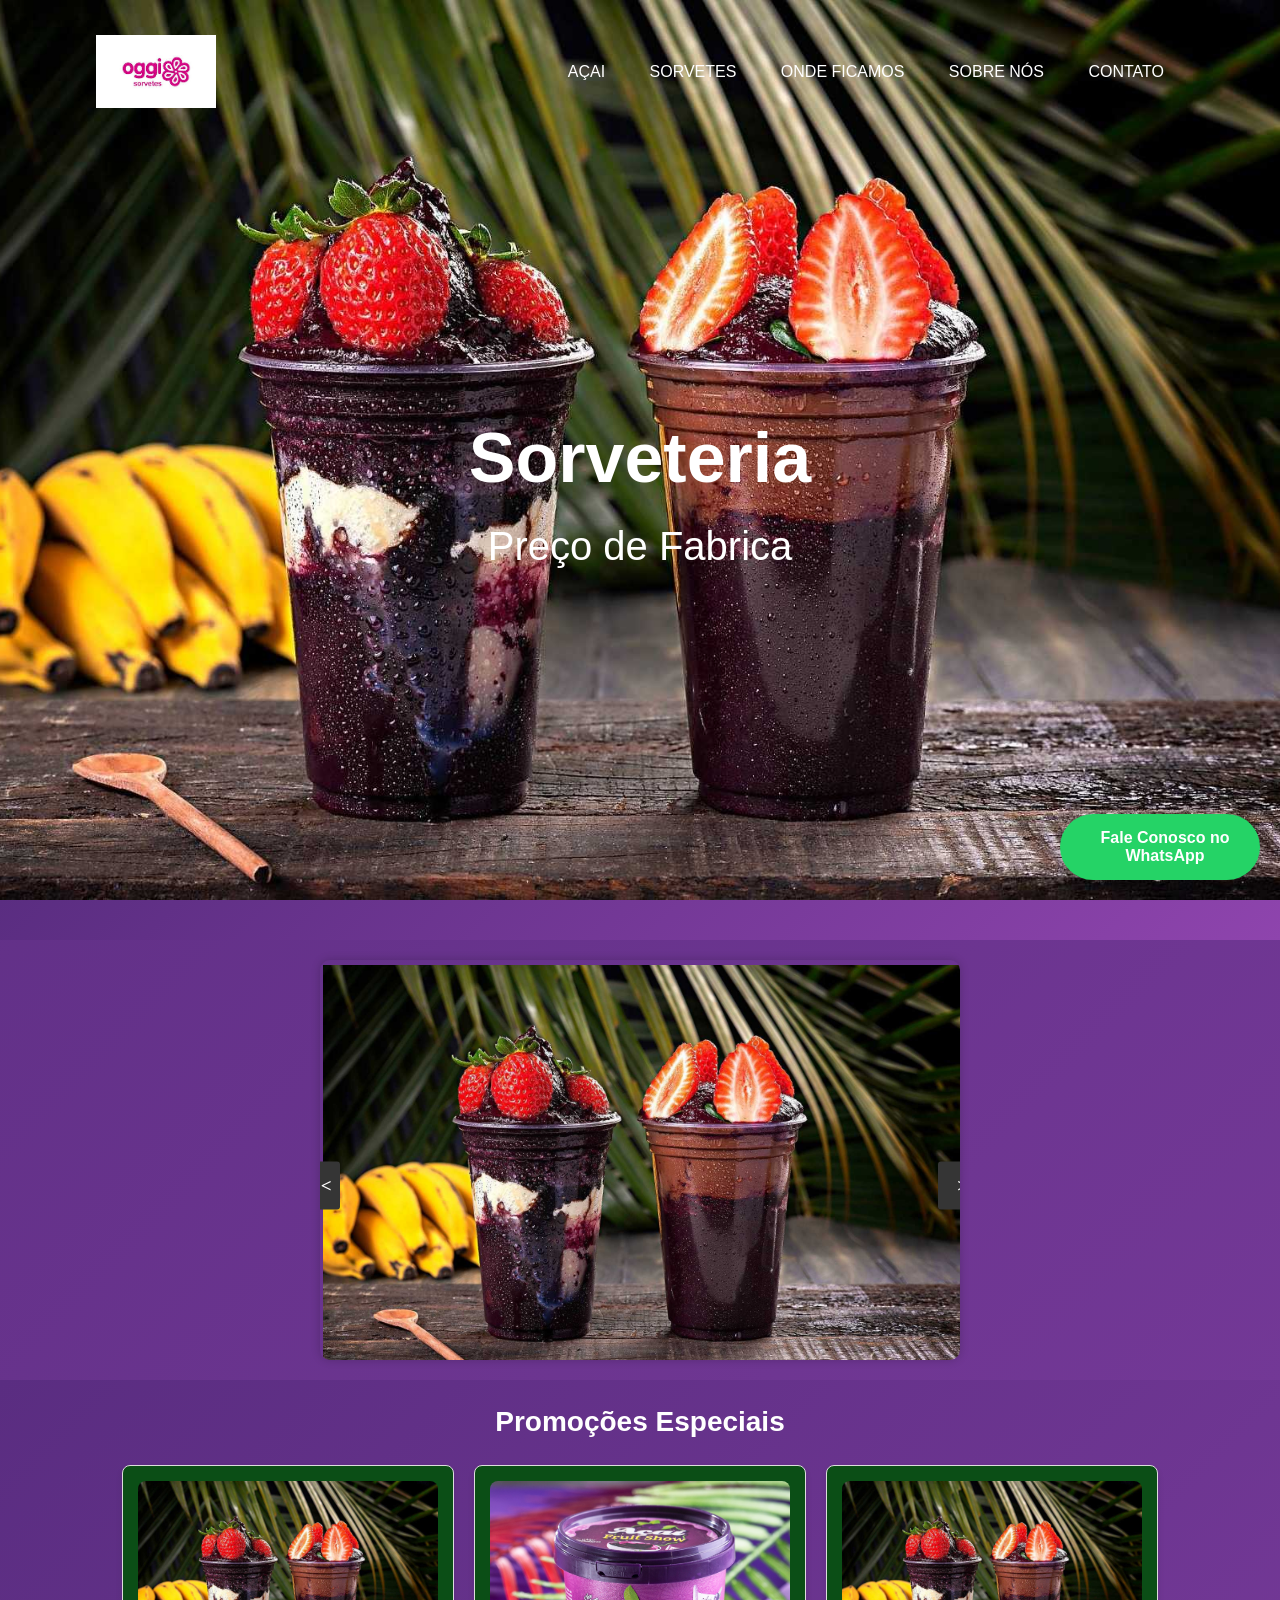
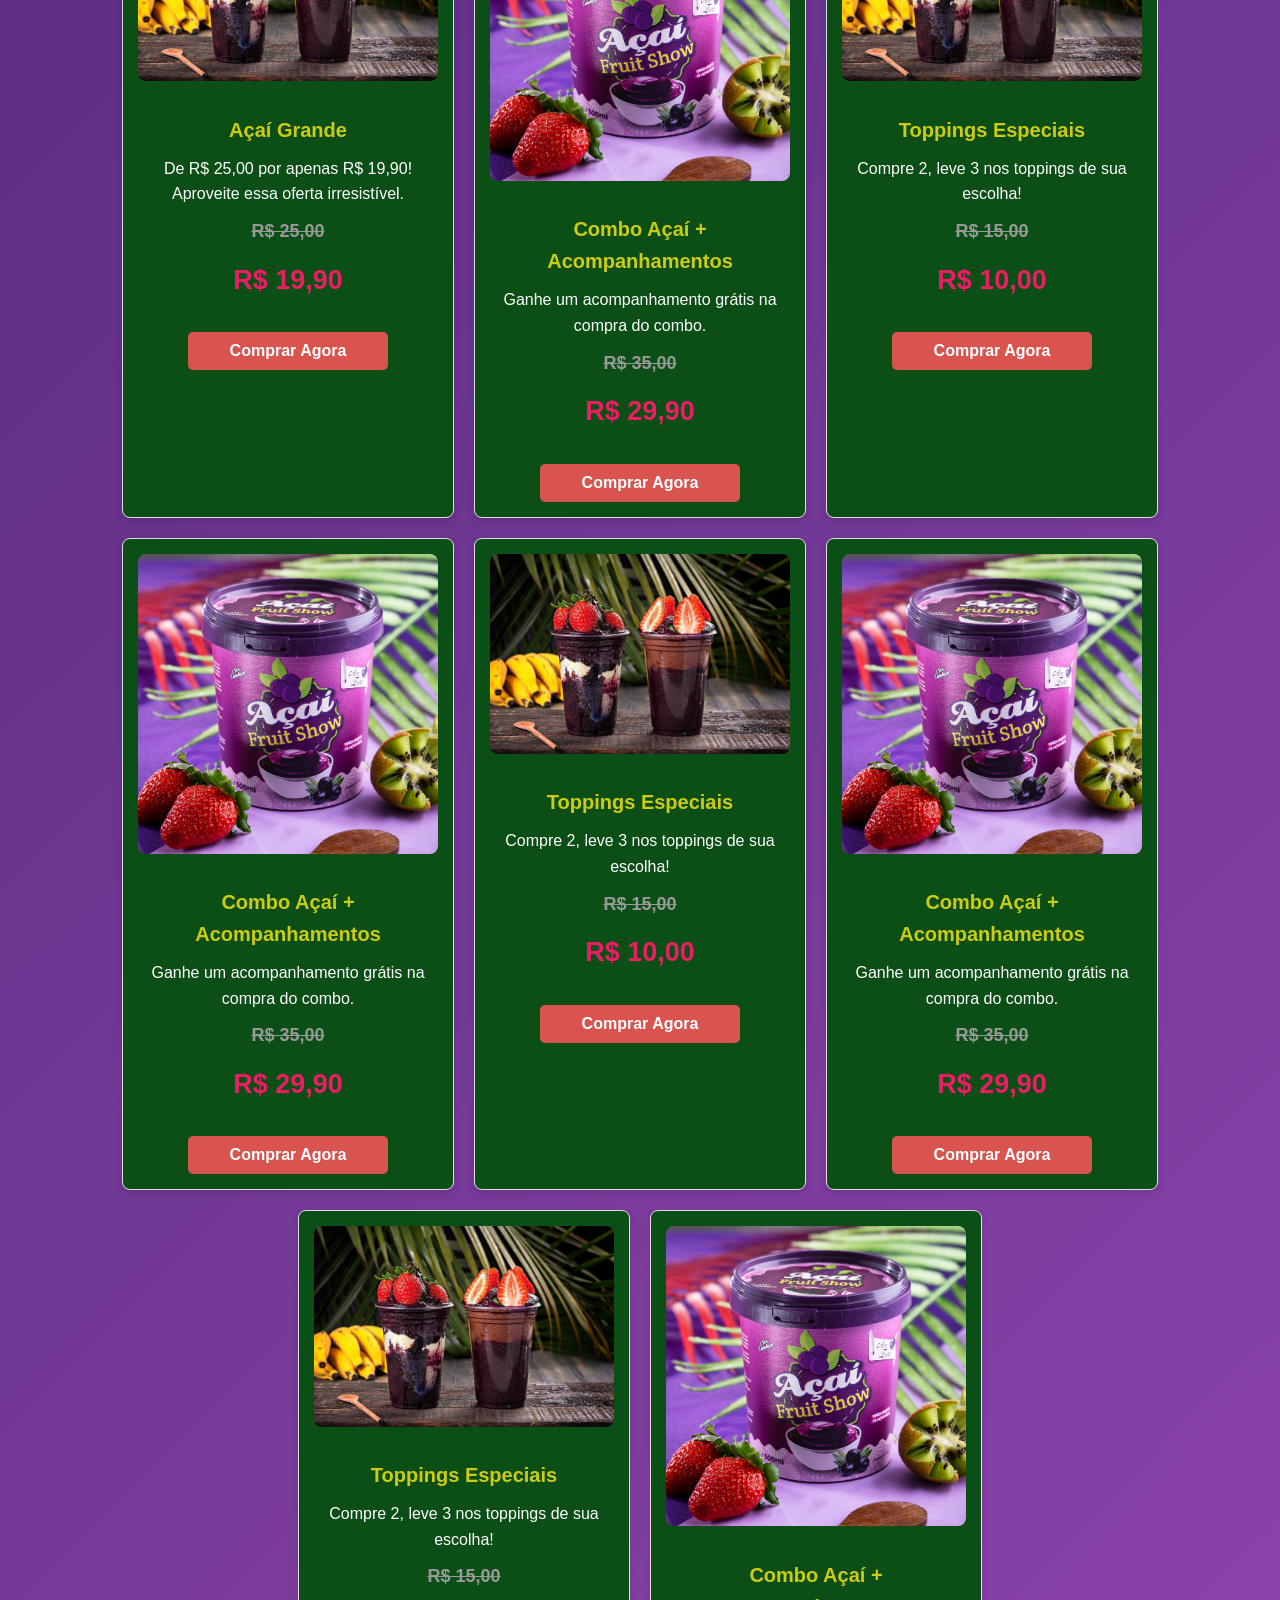
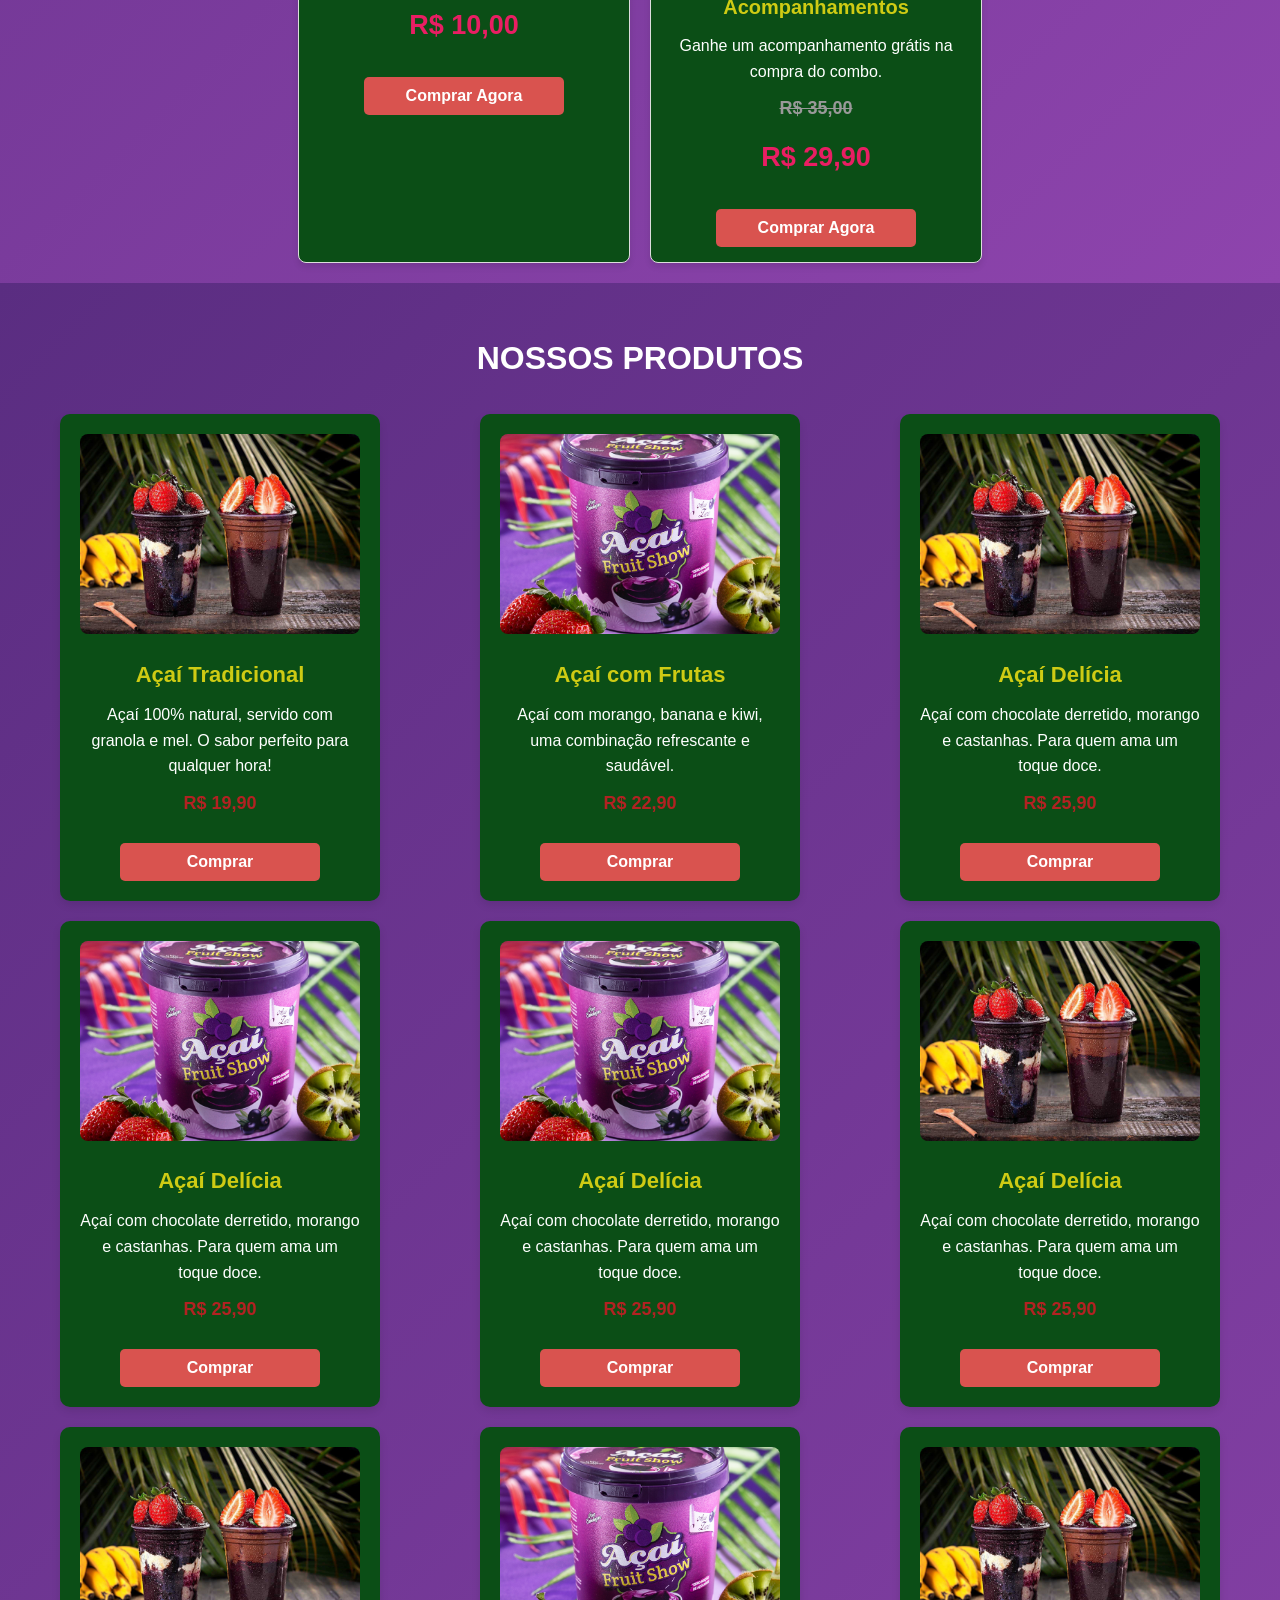
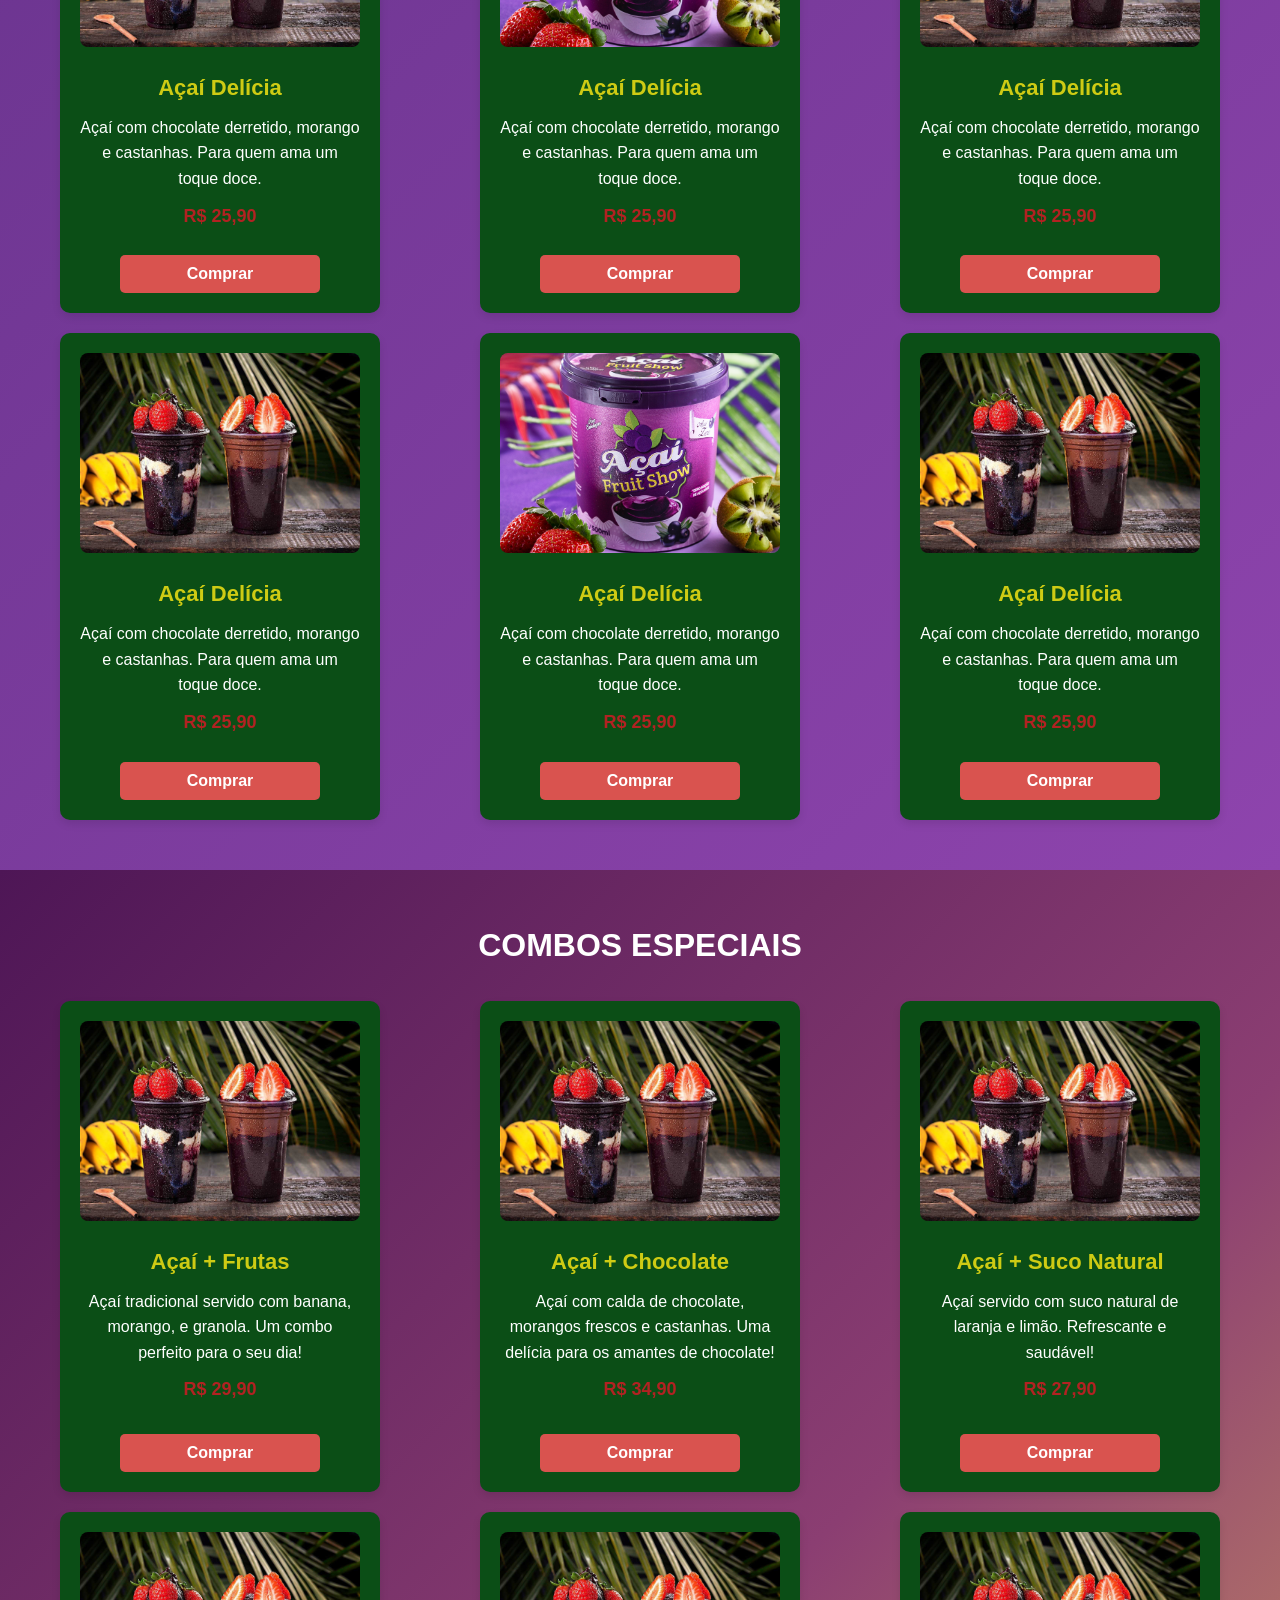
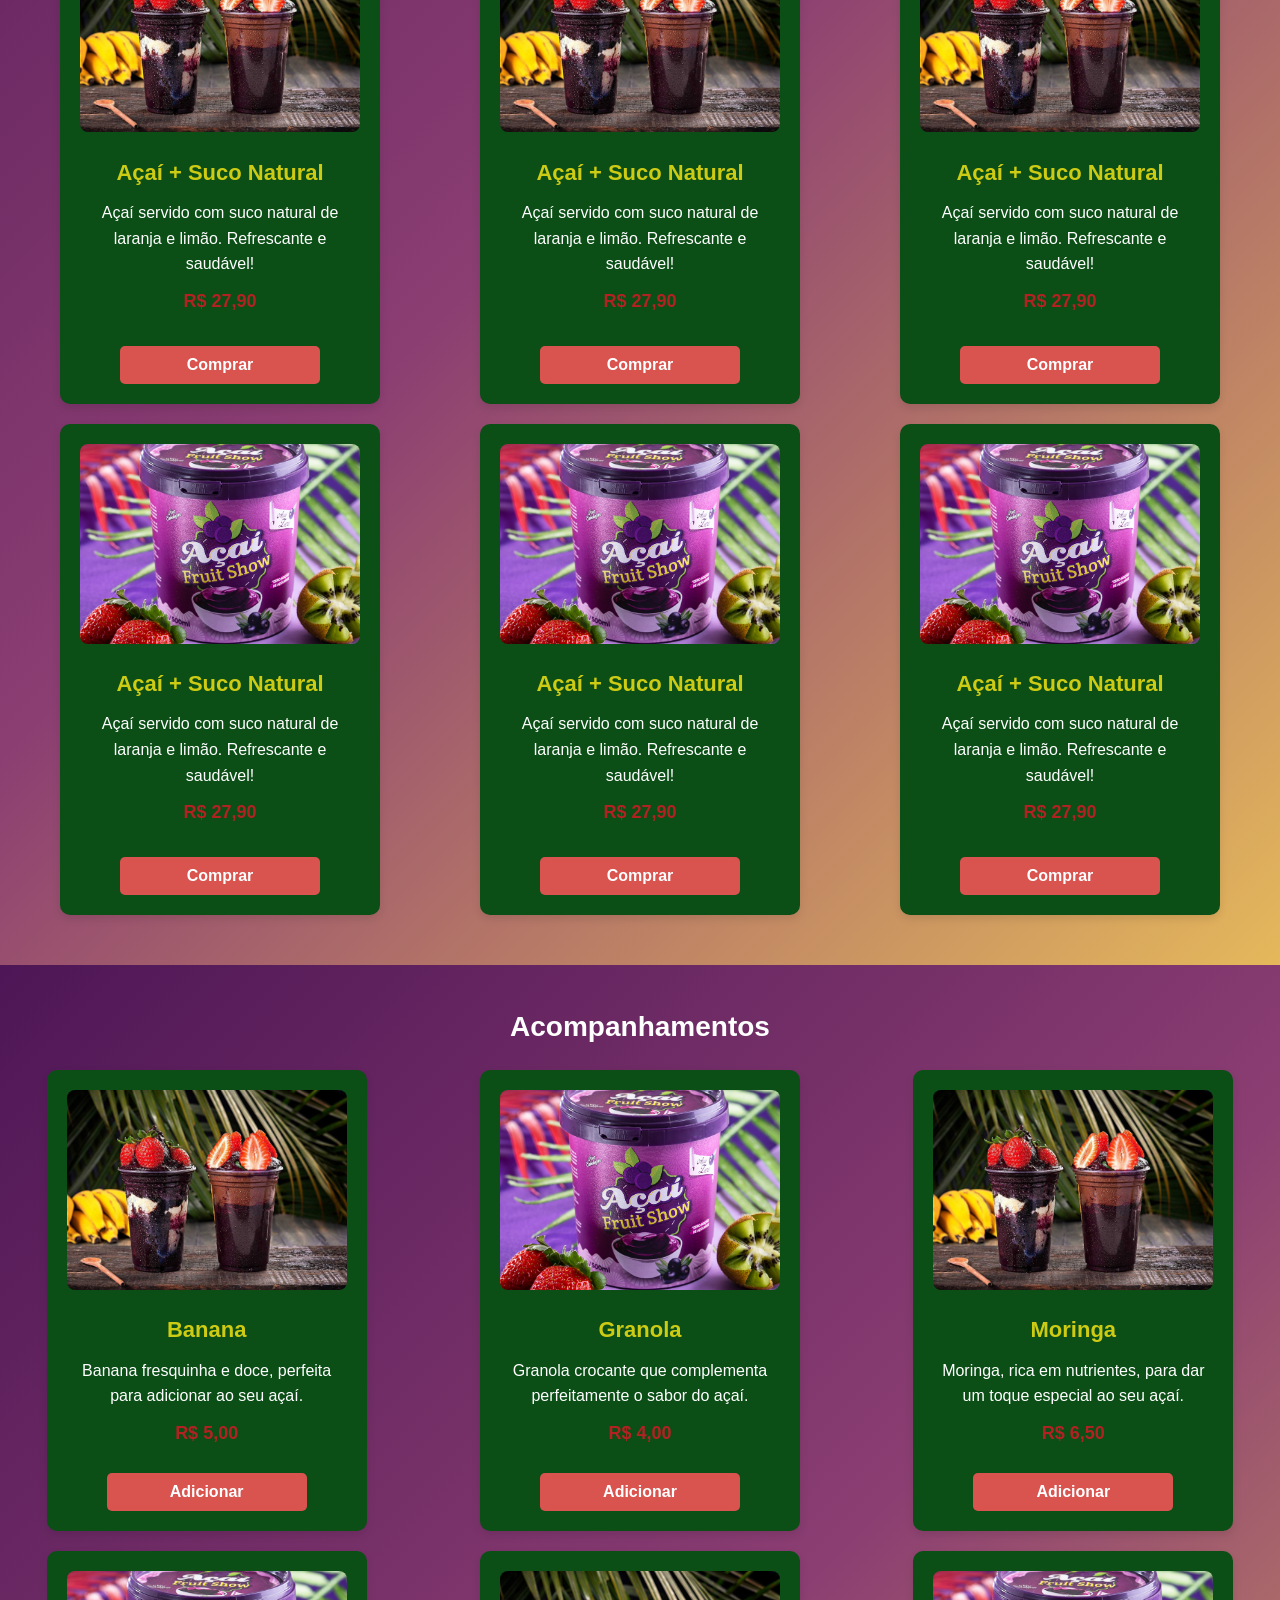
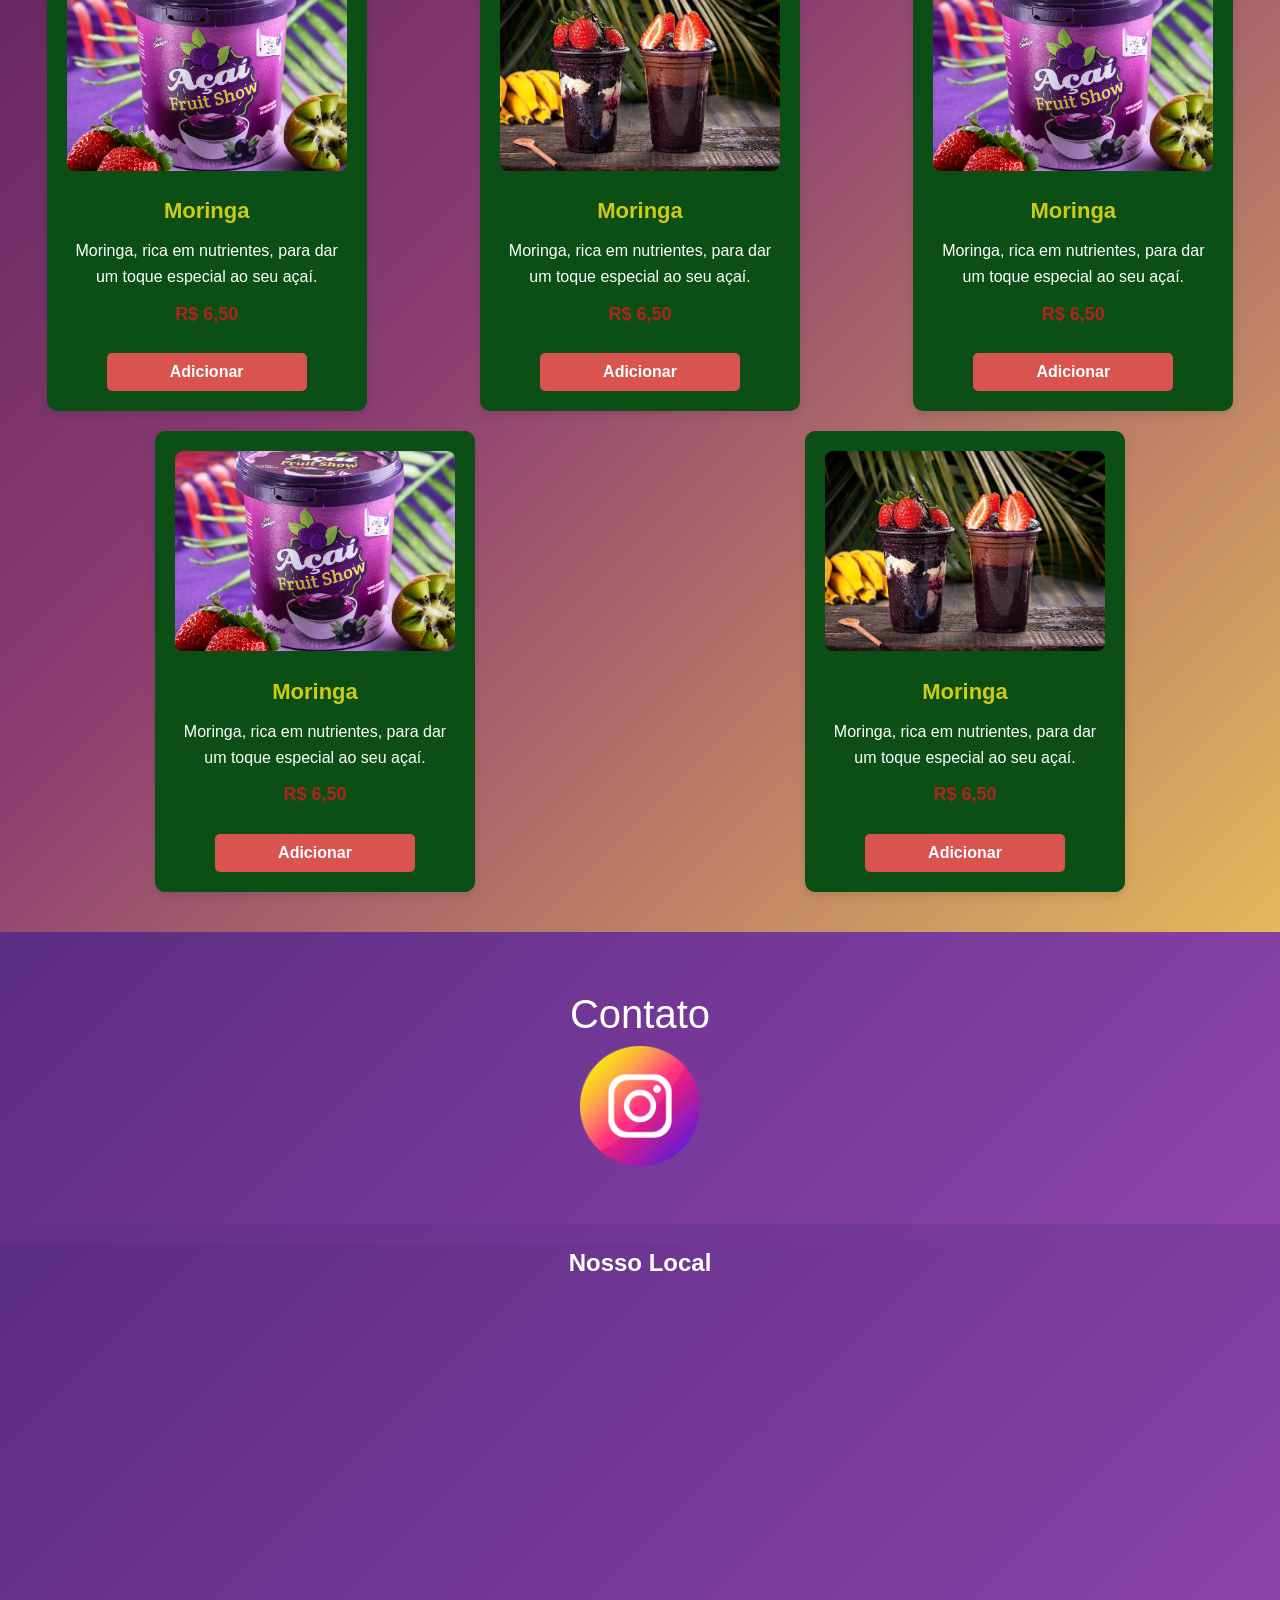
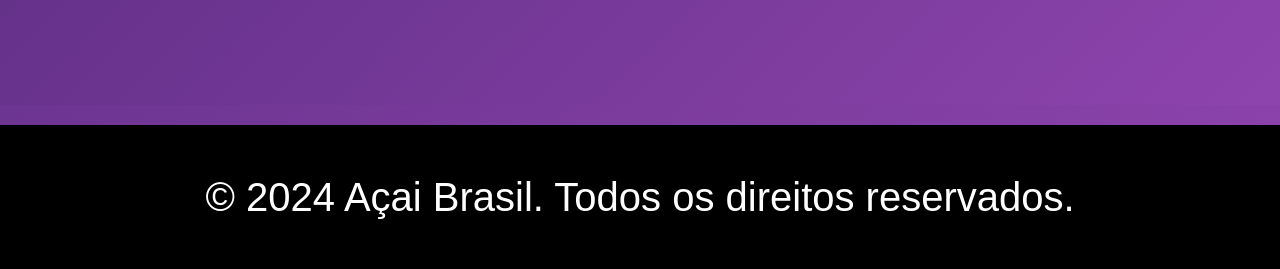
==== commit d4dc82ec: "Add files via upload" ====
--- a/index.html
+++ b/index.html
@@ -4,6 +4,7 @@
 <head>
     <meta charset="UTF-8">
     <meta name="viewport" content="width=device-width, initial-scale=1.0">
+
     <title>Açai Brasil</title>
     <link rel="stylesheet" href="style.css">
     <script src="javascript.js" defer></script>
@@ -12,33 +13,26 @@
 </head>
 
 <body>
+
     <div class="banner">
         <div class="navbar">
             <img src="OggiSorvetesLogo.jpg" class="logo">
-            <nav>
-                <button class="menu-toggle" aria-label="Menu">
-                    ☰
-                </button>
-                <ul class="UL">
-                    <li><a href="#">Açaí</a></li>
-                    <li><a href="#">Sorvetes</a></li>
-                    <li><a href="#">Onde ficamos</a></li>
-                    <li><a href="#">Sobre Nós</a></li>
-                    <li><a href="#">Contato</a></li>
-                </ul>
-            </nav>
-            
+            <ul>
+             
+                <li><a href="açai.html">açai</a></li>
+                <li><a href="Sorvetes.html">sorvetes</a></li>
+                <li><a href="#mapa">onde ficamos</a></li>
+                <li><a href="#sobre-nos">Sobre Nós</a></li>
+                <li><a href=https://wa.me/5511998765432>Contato</a></li>
+            </ul>
 
         </div>
         <div class="content">
             <h1>Sorveteria</h1>
             <p>Preço de Fabrica</p>
-            <div>
-                <button type="button"><span></span>PRODUTOS</button>
-                <button type="button"><span></span>PROMOÇOÊS</button>
-            </div>
+           
         </div>
-    </div>
+    </div> 
     <div class="fundo">
 
 
@@ -50,7 +44,7 @@
     <div class="carrossel-container">
         <div class="carrossel">
             <div class="carrossel-item"><img src="açai.png" alt="Imagem 1"></div>
-          <div class="carrossel-item"><img src="OggiSorvetesLogo.jpg" alt="Imagem 2"></div>
+            <div class="carrossel-item"><img src="OggiSorvetesLogo.jpg" alt="Imagem 2"></div>
             <div class="carrossel-item"><img src="FT-162.png" alt=""></div>
         </div>
         <button class="btn anterior">&lt;</button>
@@ -315,138 +309,7 @@
                     <button class="btn-comprar">Comprar</button>
                 </div>
             </div>
-            <!-- Produto 13 -->
-            <div class="produto-item">
-                <img src="açai.png" alt="Açaí Delícia" class="produto-imagem">
-                <div class="produto-info">
-                    <h3>Açaí Delícia</h3>
-                    <p class="descricao">Açaí com chocolate derretido, morango e castanhas. Para quem ama um toque doce.
-                    </p>
-                    <p class="preco">R$ 25,90</p>
-                    <button class="btn-comprar">Comprar</button>
-                </div>
-            </div>
-            <!-- Produto 14 -->
-            <div class="produto-item">
-                <img src="FT-162.png" alt="Açaí Delícia" class="produto-imagem">
-                <div class="produto-info">
-                    <h3>Açaí Delícia</h3>
-                    <p class="descricao">Açaí com chocolate derretido, morango e castanhas. Para quem ama um toque doce.
-                    </p>
-                    <p class="preco">R$ 25,90</p>
-                    <button class="btn-comprar">Comprar</button>
-                </div>
-            </div>
-            <!-- Produto 15 -->
-            <div class="produto-item">
-                <img src="açai.png" alt="Açaí Delícia" class="produto-imagem">
-                <div class="produto-info">
-                    <h3>Açaí Delícia</h3>
-                    <p class="descricao">Açaí com chocolate derretido, morango e castanhas. Para quem ama um toque doce.
-                    </p>
-                    <p class="preco">R$ 25,90</p>
-                    <button class="btn-comprar">Comprar</button>
-                </div>
-            </div>
-            <!-- Produto 16 -->
-            <div class="produto-item">
-                <img src="açai.png" alt="Açaí Delícia" class="produto-imagem">
-                <div class="produto-info">
-                    <h3>Açaí Delícia</h3>
-                    <p class="descricao">Açaí com chocolate derretido, morango e castanhas. Para quem ama um toque doce.
-                    </p>
-                    <p class="preco">R$ 25,90</p>
-                    <button class="btn-comprar">Comprar</button>
-                </div>
-            </div>
-            <!-- Produto 17 -->
-            <div class="produto-item">
-                <img src="FT-162.png" alt="Açaí Delícia" class="produto-imagem">
-                <div class="produto-info">
-                    <h3>Açaí Delícia</h3>
-                    <p class="descricao">Açaí com chocolate derretido, morango e castanhas. Para quem ama um toque doce.
-                    </p>
-                    <p class="preco">R$ 25,90</p>
-                    <button class="btn-comprar">Comprar</button>
-                </div>
-            </div>
-            <!-- Produto 18 -->
-            <div class="produto-item">
-                <img src="FT-162.png" alt="Açaí Delícia" class="produto-imagem">
-                <div class="produto-info">
-                    <h3>Açaí Delícia</h3>
-                    <p class="descricao">Açaí com chocolate derretido, morango e castanhas. Para quem ama um toque doce.
-                    </p>
-                    <p class="preco">R$ 25,90</p>
-                    <button class="btn-comprar">Comprar</button>
-                </div>
-            </div>
-            <!-- Produto 19 -->
-            <div class="produto-item">
-                <img src="FT-162.png" alt="Açaí Delícia" class="produto-imagem">
-                <div class="produto-info">
-                    <h3>Açaí Delícia</h3>
-                    <p class="descricao">Açaí com chocolate derretido, morango e castanhas. Para quem ama um toque doce.
-                    </p>
-                    <p class="preco">R$ 25,90</p>
-                    <button class="btn-comprar">Comprar</button>
-                </div>
-            </div>
-            <!-- Produto 20 -->
-            <div class="produto-item">
-                <img src="açai.png" alt="Açaí Delícia" class="produto-imagem">
-                <div class="produto-info">
-                    <h3>Açaí Delícia</h3>
-                    <p class="descricao">Açaí com chocolate derretido, morango e castanhas. Para quem ama um toque doce.
-                    </p>
-                    <p class="preco">R$ 25,90</p>
-                    <button class="btn-comprar">Comprar</button>
-                </div>
-            </div>
-            <!-- Produto 21 -->
-            <div class="produto-item">
-                <img src="FT-162.png" alt="Açaí Delícia" class="produto-imagem">
-                <div class="produto-info">
-                    <h3>Açaí Delícia</h3>
-                    <p class="descricao">Açaí com chocolate derretido, morango e castanhas. Para quem ama um toque doce.
-                    </p>
-                    <p class="preco">R$ 25,90</p>
-                    <button class="btn-comprar">Comprar</button>
-                </div>
-            </div>
-            <!-- Produto 22 -->
-            <div class="produto-item">
-                <img src="açai.png" alt="Açaí Delícia" class="produto-imagem">
-                <div class="produto-info">
-                    <h3>Açaí Delícia</h3>
-                    <p class="descricao">Açaí com chocolate derretido, morango e castanhas. Para quem ama um toque doce.
-                    </p>
-                    <p class="preco">R$ 25,90</p>
-                    <button class="btn-comprar">Comprar</button>
-                </div>
-            </div>
-            <!-- Produto 23 -->
-            <div class="produto-item">
-                <img src="açai.png" alt="Açaí Delícia" class="produto-imagem">
-                <div class="produto-info">
-                    <h3>Açaí Delícia</h3>
-                    <p class="descricao">Açaí com chocolate derretido, morango e castanhas. Para quem ama um toque doce.
-                    </p>
-                    <p class="preco">R$ 25,90</p>
-                    <button class="btn-comprar">Comprar</button>
-                </div>
-            </div>
-            <!-- Produto 24 -->
-            <div class="produto-item">
-                <img src="FT-162.png" alt="Açaí Delícia" class="produto-imagem">
-                <div class="produto-info">
-                    <h3>Açaí Delícia</h3>
-                    <p class="descricao">Açaí com chocolate derretido, morango e castanhas. Para quem ama um toque doce.
-                    </p>
-                    <p class="preco">R$ 25,90</p>
-                    <button class="btn-comprar">Comprar</button>
-                </div>
-            </div>
+          
         </div>
     </section>
 
@@ -733,7 +596,7 @@
         </section>
 
         <!-- Mapa -->
-        <section class="mapa">
+        <section class="mapa" id="mapa">
             <h2>Nosso Local</h2>
             <div class="mapa-container">
                 <iframe src="https://www.google.com/maps/embed?pb=..." width="100%" height="400" style="border:0;"
@@ -744,7 +607,7 @@
 
         <!-- Rodapé -->
         <footer class="rodape">
-            <div class="rodape-conteudo">
+            <div class="rodape-conteudo" id="sobre-nos">
                 <p>&copy; 2024 Açai Brasil. Todos os direitos reservados.</p>
                 <div class="social-media">
                     <a href="https://www.facebook.com" target="_blank" class="social-icon">
@@ -762,4 +625,4 @@
     </div>
 </body>
 
-</html>
+</html>
--- a/style.css
+++ b/style.css
@@ -29,13 +29,19 @@
 /* Carrossel */
 .carrossel-container {
     position: relative;
-    width: 40%;
-    max-width: 800px;
-    height: 400px;
+    width: 50%;
+    /* Ocupa 80% da largura do container pai */
+    max-width: 50em;
+    /* Define uma largura máxima */
+    height: 25em;
+    /* Equivalente a 400px */
     overflow: hidden;
-    margin: 20px auto;
-    box-shadow: 0 0 10px rgba(0, 0, 0, 0.2);
-    border-radius: 10px;
+    margin: 1.25em auto;
+    /* 20px convertido para em */
+    box-shadow: 0 0 0.625em rgba(0, 0, 0, 0.2);
+    /* 10px convertido para em */
+    border-radius: 0.625em;
+    /* 10px convertido para em */
     display: flex;
     justify-content: center;
     align-items: center;
@@ -46,9 +52,10 @@
     transition: transform 0.5s ease-in-out;
     width: 100%;
     height: 100%;
-    margin-left: -28px;
-}
-
+
+
+    /* 28px convertido para em */
+}
 
 .carrossel-item {
     min-width: 100%;
@@ -59,19 +66,18 @@
     background-size: cover;
     background-position: center;
     transition: transform 0.5s ease-in-out;
-    background-size: cover;
-width: 100%;
-
+    width: 100%;
+    margin-left: -0.75em; /* 12px convertido para em */
+    padding: 0.3125em; /* 5px convertido para em */
 }
 
 .carrossel-item img {
-    width: 100%;
-    padding: 70px;
+    width: 90%; /* Mantém 90% da largura do item */
+    padding: 6.375em; /* 102px equivalente ao original */
     object-fit: cover;
-    margin-left: 100px;
+    margin-left: 6em; /* 96px equivalente */
     height: 100%;
-    min-width: 100%
-    
+    min-width: 100%;
 }
 
 /* Botões do Carrossel */
@@ -82,11 +88,25 @@
     background-color: rgba(0, 0, 0, 0.5);
     color: white;
     border: none;
-    padding: 10px 15px;
+    padding: 0.625em 0.9375em; /* 10px 15px convertido */
     cursor: pointer;
     border-radius: 50%;
     z-index: 10;
-    font-size: 18px;
+    font-size: 1.125em; /* 18px convertido para em */
+}
+
+/* Media Query para ocultar botões em telas menores */
+@media (max-width: 768px) {
+    .btn {
+        display: none;
+    }
+}
+
+
+@media (max-width: 768px) {
+    .btn.btn.proximo {
+        display: none;
+    }
 }
 
 .btn:hover {
@@ -94,12 +114,12 @@
 }
 
 .btn.anterior {
-    left: -550px;
+    left: -620px;
     top: 50px;
 }
 
 .btn.proximo {
-    left: -40px;
+    left: -22px;
     top: 50px;
 }
 
@@ -112,40 +132,6 @@
     /* Espaço entre cada imagem */
     align-items: center;
     /* Centraliza as imagens horizontalmente */
-}
-
-.produto-item {
-    text-align: center;
-    /* Centraliza a imagem e o preço */
-}
-
-.acai,
-.acai2 {
-    width: 150px;
-    height: auto;
-    display: block;
-    /* Garante que cada imagem ocupe sua própria linha */
-    margin: 0 auto;
-    /* Centraliza as imagens */
-}
-
-.preco {
-    font-size: 16px;
-    color: #b22222;
-    text-align: center;
-    margin-top: 5px;
-    font-weight: bold;
-}
-
-p {
-    font-size: 40px;
-    color: white;
-    display: flex
-}
-
-p {
-    justify-content: center;
-    display: flex;
 }
 
 .btn {
@@ -265,16 +251,6 @@
     border-radius: 10px;
 }
 
-.Palmeira {
-    margin-left: -40px;
-}
-
-.Palmeira2 {
-    margin-left: 550px;
-    transform: scaleX(-1);
-    /* Reflete a imagem horizontalmente */
-    margin-top: -96px;
-}
 
 hr {
     border: none;
@@ -305,10 +281,12 @@
         transform: translateY(0);
     }
 }
-.Produtos{
-    color: white;
-}
-.Combo{
+
+.Produtos {
+    color: white;
+}
+
+.Combo {
     color: white;
 }
 
@@ -316,82 +294,15 @@
 
 .Insta {
     max-width: 120px;
-   margin-left: -0px;
-}
-
-
-.mapa {
-    text-align: center;
-    margin: 20px 0;
-}
-
-.mapa h2 {
-    font-size: 24px;
-    color: white;
-    margin-bottom: 15px;
-}
-
-.mapa-container {
-    max-width: 1200px;
-    margin: 0 auto;
-}
-
-iframe {
-    border: none;
-    border-radius: 10px;
-}
-
-.Palmeira {
-    margin-left: -40px;
-}
-
-.Palmeira2 {
-    margin-left: 550px;
-    transform: scaleX(-1);
-    /* Reflete a imagem horizontalmente */
-    margin-top: -96px;
-}
-
-hr {
-    border: none;
-    /* Remove o estilo padrão da linha */
-    border-top: 2px solid #fff;
-    /* Define uma linha branca e de 2px de espessura */
-    margin: 10px auto;
-    /* Ajusta o espaçamento entre as linhas e as margens */
-    width: 20%;
-    /* Define a largura da linha */
-}
-
-h2 {
-    animation: fadeInUp 1s forwards;
-    /* Aplica a animação */
-    transition: border-color 0.3s ease;
-    /* Transição suave para a mudança de cor */
-}
-
-@keyframes fadeInUp {
-    0% {
-        opacity: 0;
-        transform: translateY(30px);
-    }
-
-    100% {
-        opacity: 1;
-        transform: translateY(0);
-    }
-
-
-
-
-
-}
-
-
-
-.Combo{
-    color: white;
-}
+    margin-left: -0px;
+}
+
+
+
+.Combo {
+    color: white;
+}
+
 p {
     font-size: 40px;
     color: white;
@@ -402,6 +313,7 @@
     justify-content: center;
     display: flex;
 }
+
 /* Botão do WhatsApp */
 .btn-whatsapp {
     background-color: #25d366;
@@ -446,15 +358,17 @@
     /* Aumenta o botão ao passar o mouse */
 }
 
-.Produtos{
-    color: white;
-}
-.AcaiBra{
-    color: white;
-}
+.Produtos {
+    color: white;
+}
+
+.AcaiBra {
+    color: white;
+}
+
 /* Estilos da Seção de Combo */
 .combo {
-    
+
     padding: 50px 20px;
     text-align: center;
     background: linear-gradient(135deg, #4e1656, #8b3e72, #e5b85b);
@@ -599,54 +513,8 @@
 
 
 
-/* Botão do WhatsApp */
-.btn-whatsapp {
-    background-color: #25d366;
-    /* Cor verde do WhatsApp */
-    color: white;
-    padding: 15px 25px;
-    /* Tamanho adequado do botão */
-    border: none;
-    border-radius: 50px;
-    /* Botão arredondado */
-    font-size: 16px;
-    cursor: pointer;
-    position: fixed;
-    /* Fixa o botão na tela */
-    bottom: 20px;
-    /* Distância do botão para a parte inferior */
-    right: 20px;
-    /* Distância do botão para a parte direita */
-    display: inline-flex;
-    align-items: center;
-    justify-content: center;
-    box-shadow: 0 5px 15px rgba(0, 0, 0, 0.3);
-    /* Adiciona sombra ao botão */
-    z-index: 1000;
-    /* Garantir que o botão esteja no topo de outros elementos */
-    transition: background-color 0.3s, transform 0.3s;
-}
-
-/* Ícone do WhatsApp */
-.btn-whatsapp i {
-    margin-right: 10px;
-    /* Espaço entre o ícone e o texto */
-    font-size: 20px;
-    /* Tamanho do ícone */
-}
-
-/* Efeito hover */
-.btn-whatsapp:hover {
-    background-color: #128c7e;
-    /* Cor mais escura ao passar o mouse */
-    transform: scale(1.1);
-    /* Aumenta o botão ao passar o mouse */
-}
-
-.Insta {
-    max-width: 120px;
-   
-}
+
+
 
 /* Estilização do Rodapé */
 .rodape {
@@ -671,151 +539,13 @@
     margin: 10px 0;
 }
 
-.social-media {
-    margin-top: 10px;
-}
-
-.social-icon {
-    color: white;
-    font-size: 20px;
-    margin: 0 10px;
-    text-decoration: none;
-}
-
-.social-icon:hover {
-    color: #00a8ea;
-    /* Cor de destaque para ícones ao passar o mouse */
-}
-
-.social-icon i {
-    transition: color 0.3s ease;
-}
-
-/* Estilização do Rodapé */
-.rodape {
-    background-color: #353535;
-    /* Cor de fundo do rodapé */
-    color: white;
-    text-align: center;
-    padding: 20px 0;
-    position: relative;
-    bottom: 0;
-    width: 100%;
-    font-size: 14px;
-}
-
-.rodape-conteudo {
-    max-width: 1200px;
-    margin: 0 auto;
-    padding: 10px;
-}
-
-.rodape p {
-    margin: 10px 0;
-}
-
-.social-media {
-    margin-top: 10px;
-}
-
-.social-icon {
-    color: white;
-    font-size: 20px;
-    margin: 0 10px;
-    text-decoration: none;
-}
-
-.social-icon:hover {
-    color: #00a8ea;
-    /* Cor de destaque para ícones ao passar o mouse */
-}
-
-.social-icon i {
-    transition: color 0.3s ease;
-}
-
-/* Estilização do Mapa */
-.mapa {
-    text-align: center;
-    margin: 20px 0;
-}
-
-.mapa h2 {
-    font-size: 24px;
-    color: white;
-    margin-bottom: 15px;
-}
-
-.mapa-container {
-    max-width: 1200px;
-    margin: 0 auto;
-}
-
-iframe {
-    border: none;
-    border-radius: 10px;
-}
-
-.Palmeira {
-    margin-left: -40px;
-}
-
-.Palmeira2 {
-    margin-left: 550px;
-    transform: scaleX(-1);
-    /* Reflete a imagem horizontalmente */
-    margin-top: -96px;
-}
-
-hr {
-    border: none;
-    /* Remove o estilo padrão da linha */
-    border-top: 2px solid #fff;
-    /* Define uma linha branca e de 2px de espessura */
-    margin: 10px auto;
-    /* Ajusta o espaçamento entre as linhas e as margens */
-    width: 20%;
-    /* Define a largura da linha */
-}
-
-h2 {
-    animation: fadeInUp 1s forwards;
-    /* Aplica a animação */
-    transition: border-color 0.3s ease;
-    /* Transição suave para a mudança de cor */
-}
-
-@keyframes fadeInUp {
-    0% {
-        opacity: 0;
-        transform: translateY(30px);
-    }
-
-    100% {
-        opacity: 1;
-        transform: translateY(0);
-    }
-}
-
-
-header h1 {
-    margin: 0;
-    text-shadow: 2px 2px 4px rgba(0, 0, 0, 0.5);
-
-}
-p {
-    font-size: 40px;
-    color: white;
-    display: flex
-}
-
-p {
-    justify-content: center;
-    display: flex;
-}
-.AcaiBra{
-    color: white;
-}
+
+
+
+.AcaiBra {
+    color: white;
+}
+
 /* Estilos da Seção de Produtos */
 .produtos-acai {
 
@@ -890,9 +620,10 @@
     background-color: #8E44AD;
 }
 
-.rodape{
+.rodape {
     background-color: black;
 }
+
 /* Estilos para a seção de Promoção */
 .promocao {
     background: linear-gradient(135deg, #5A2D81, #8E44AD);
@@ -944,7 +675,7 @@
 .promocao-info .descricao {
     font-size: 16px;
     margin-bottom: 15px;
-    
+
 }
 
 .btn-comprar {
@@ -963,6 +694,7 @@
     background-color: #ff7e5f;
     color: white;
 }
+
 .promocao {
     text-align: center;
     padding: 20px;
@@ -1006,13 +738,13 @@
 .promocao-info h3 {
     font-size: 20px;
     margin: 10px 0;
-    color: #cecb14;             
+    color: #cecb14;
 }
 
 .promocao-info .descricao {
     font-size: 16px;
     margin: 10px 0;
-      color: #ffffff;
+    color: #ffffff;
 }
 
 .preco {
@@ -1050,19 +782,22 @@
 .btn-comprar:hover {
     background-color: #c9302c;
 }
-*{
+
+* {
     margin: 0;
     padding: 0;
     font-family: sans-serif;
 }
-.banner{
+
+.banner {
     width: 100%;
     height: 100vh;
-    background-image:url(açai.png);
+    background-image: url(açai.png);
     background-size: cover;
     background-position: center;
 }
-.navbar{
+
+.navbar {
     width: 85%;
     margin: auto;
     padding: 35px 0;
@@ -1070,66 +805,76 @@
     align-items: center;
     justify-content: space-between;
 }
-.logo{
+
+.logo {
     width: 120px;
     cursor: pointer;
 }
-.navbar ul li{
+
+.navbar ul li {
     list-style: none;
     display: inline-block;
     margin: 0 20px;
     position: relative;
 }
-.navbar ul li a{
+
+.navbar ul li a {
     text-decoration: none;
     color: #fff;
     text-transform: uppercase;
 }
-.navbar ul li::after{
+
+.navbar ul li::after {
     content: '';
-    height:3px;
-    width:0%;
-    background:#009688;
-    position:absolute;
-    left:0;
-    bottom:-10px;
-    transition:0.5s;
-}
-.navbar ul li:hover::after{
-    width:100%;
-}
-.content{
-    position:absolute;
-    width:100%;
-    top:50%;
+    height: 3px;
+    width: 0%;
+    background: #009688;
+    position: absolute;
+    left: 0;
+    bottom: -10px;
+    transition: 0.5s;
+}
+
+.navbar ul li:hover::after {
+    width: 100%;
+}
+
+.content {
+    position: absolute;
+    width: 100%;
+    top: 50%;
     transform: translateY(-50%);
-    text-align:center;
-    color:#fff;
-}
-.content h1{
-    font-size:70px;
-    margin-top:80px;
-}
-.content p{
-    margin:20px auto;
-    font-weight:100;
-    line-height:25px;
-}
-button{
-    width:200px;
+    text-align: center;
+    color: #fff;
+}
+
+.content h1 {
+    font-size: 70px;
+    margin-top: 80px;
+}
+
+.content p {
+    margin: 20px auto;
+    font-weight: 100;
+    line-height: 25px;
+}
+
+button {
+    width: 200px;
     padding: 15px 0;
-    text-align:center;
-    margin:20 px 10 px;
-    border-radius:25px;
-    font-weight:bold;
+    text-align: center;
+    margin: 20 px 10 px;
+    border-radius: 25px;
+    font-weight: bold;
     border: 2px solid #009688;
     background: transparent;
-    color:#fff;
+    color: #fff;
     cursor: pointer;
     position: relative;
     overflow: hidden;
 }
-span{
+
+span {
     background: #009688;
     height: 100%;
     width: 0%;
@@ -1140,24 +885,30 @@
     z-index: -1;
     transition: 0.5s;
 }
-button:hover span{
-    width: 100%;
-}
-button:hover{
-    border: none;
-}
+
+button:hover span {
+    width: 100%;
+}
+
+button:hover {
+    border: none;
+}
+
 .Contato {
     background: linear-gradient(135deg, #5A2D81, #8E44AD);
     padding: 50px 0;
     text-align: center;
     color: white;
 }
-.mapa{
+
+.mapa {
     background: linear-gradient(135deg, #5A2D81, #8E44AD);
 }
-.RodapeFundo{
+
+.RodapeFundo {
     background: linear-gradient(135deg, #5A2D81, #8E44AD);
 }
+
 .preco {
     display: flex;
     flex-direction: column;
@@ -1176,4 +927,4 @@
     font-size: 1.5em;
     color: #e91e63;
     font-weight: bold;
-}
+}
